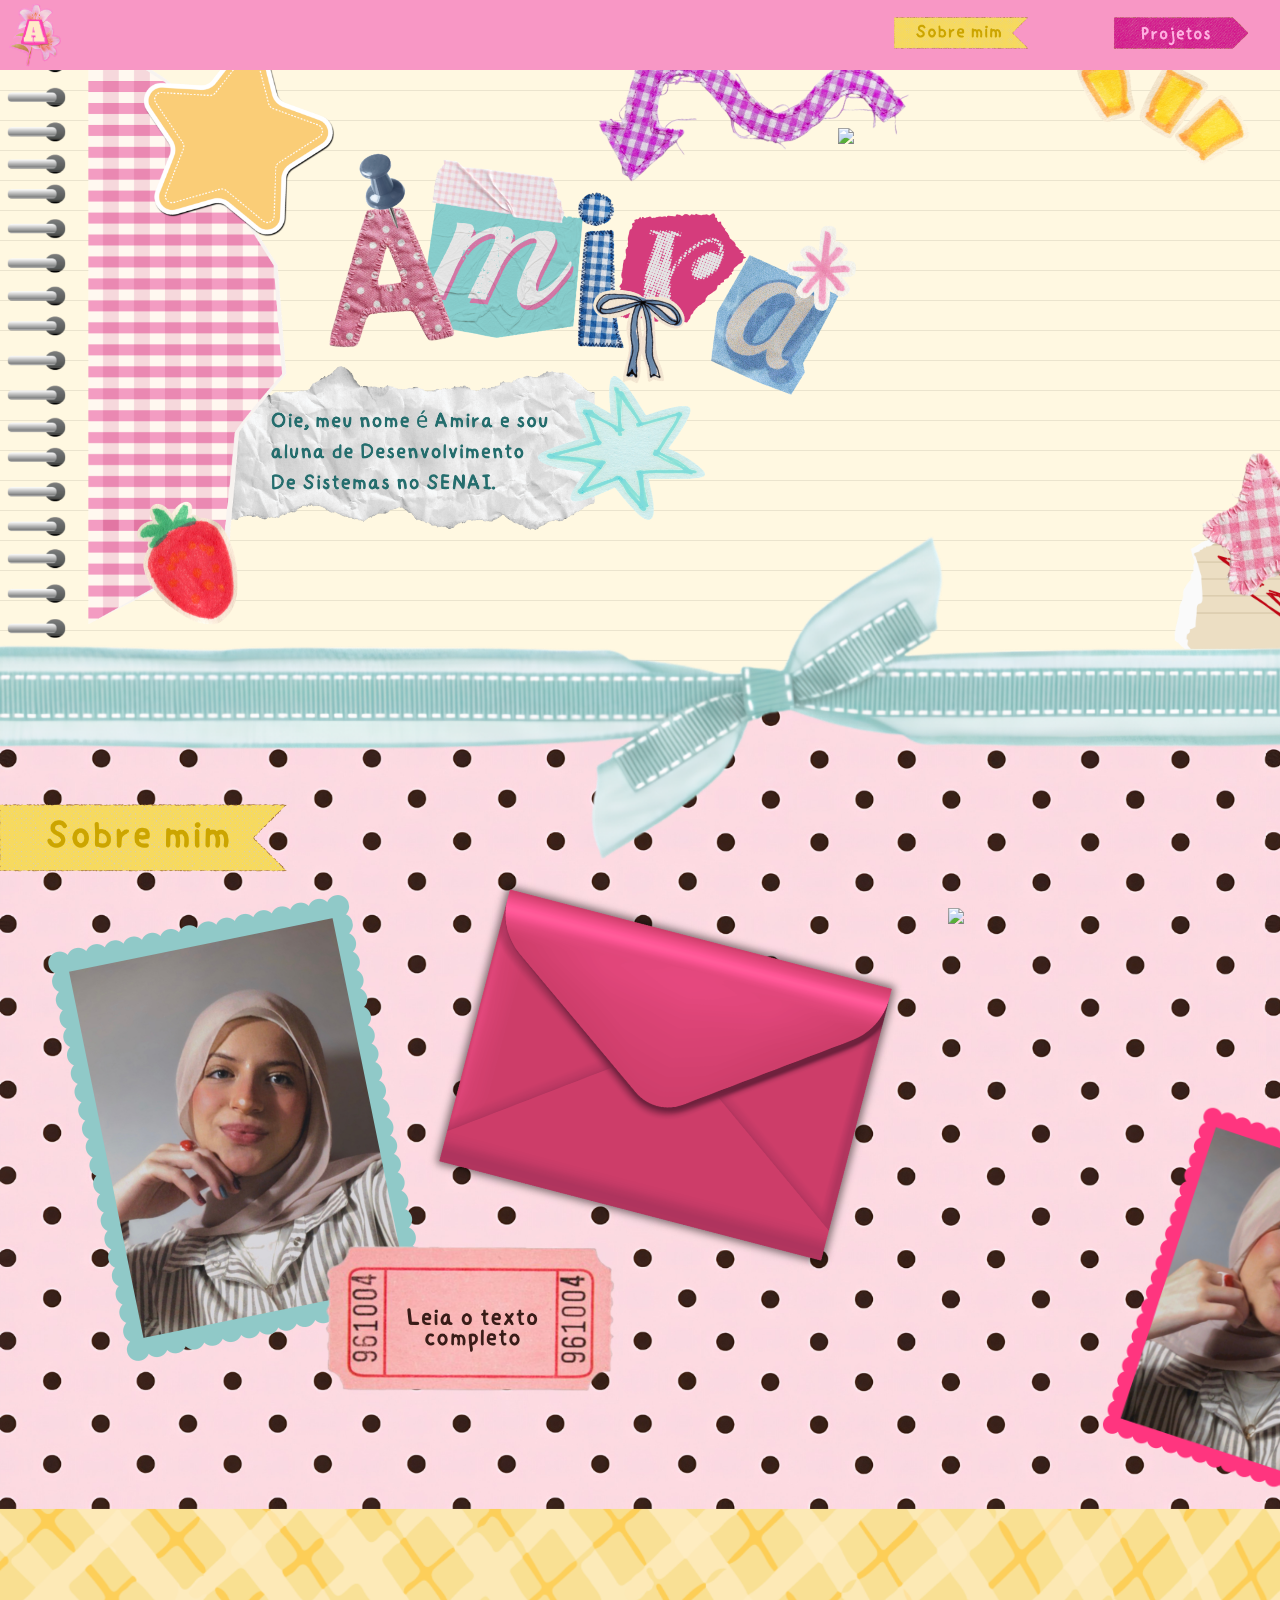
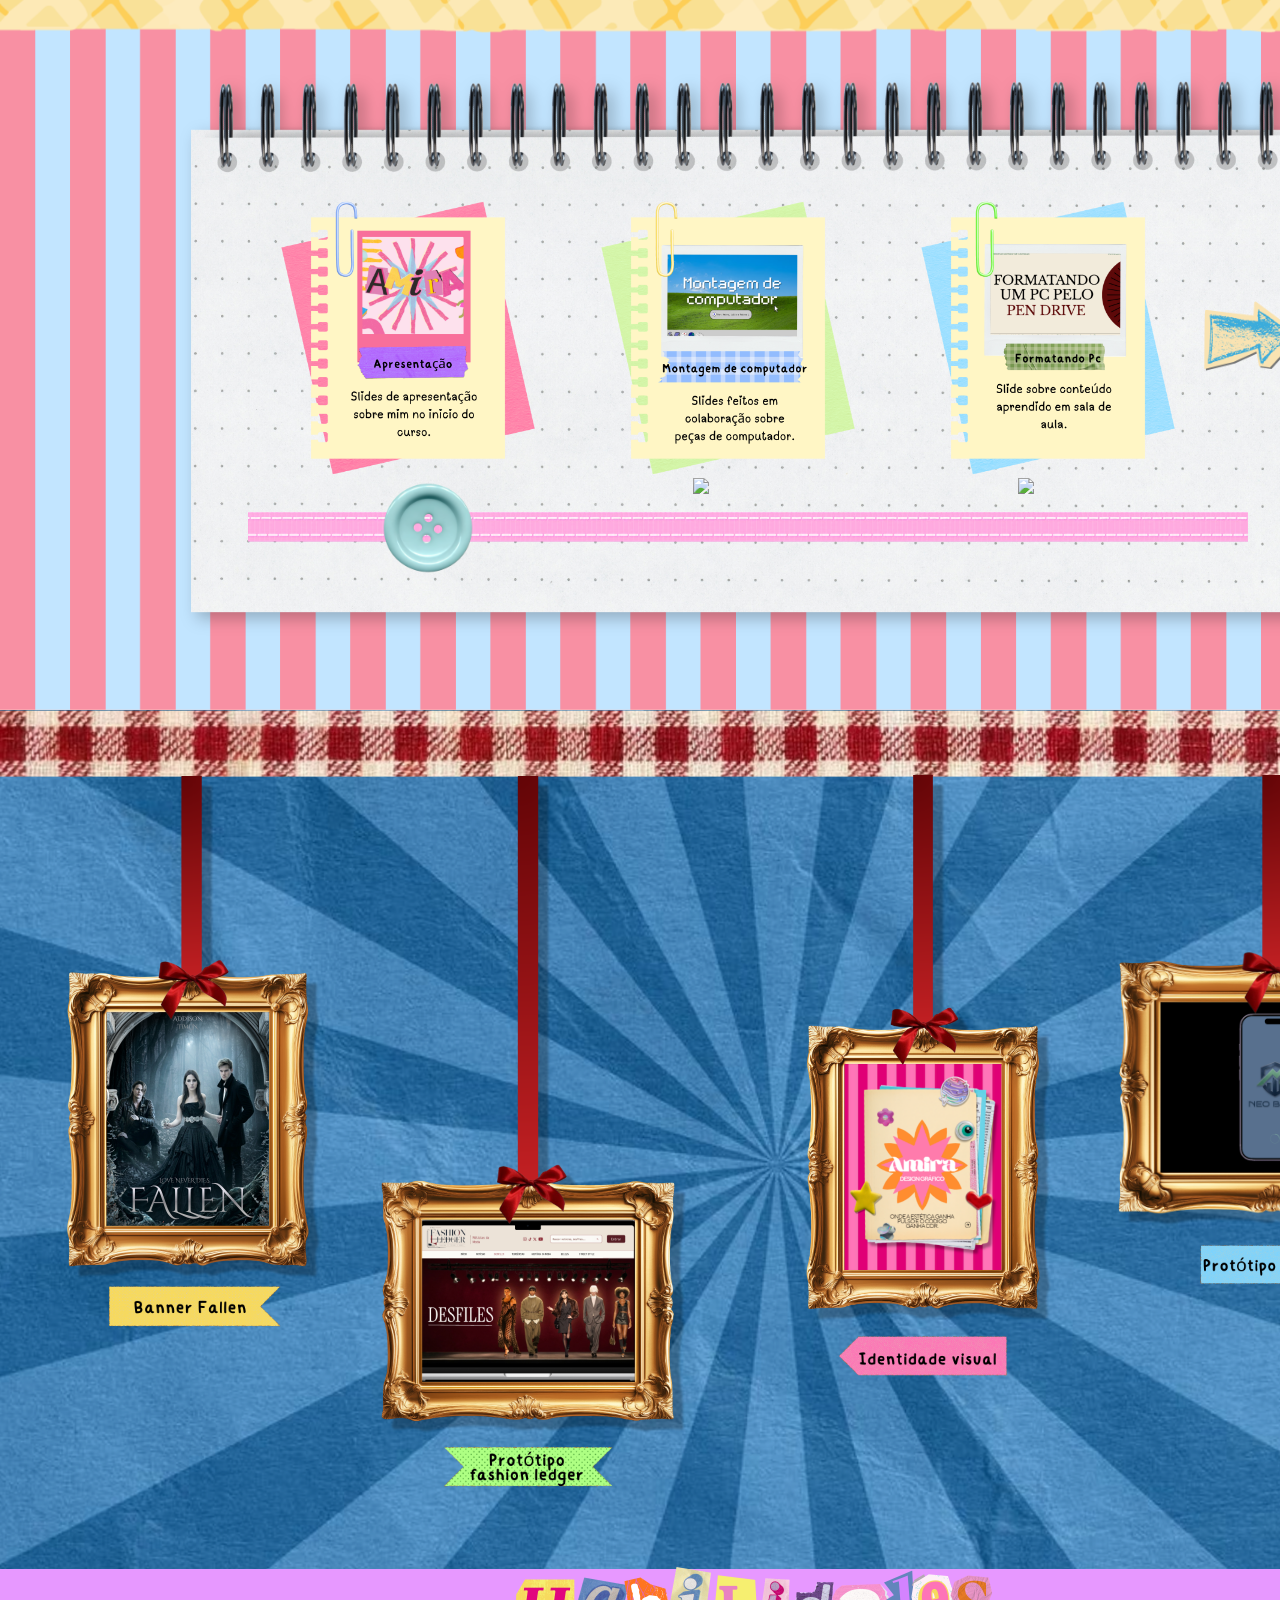
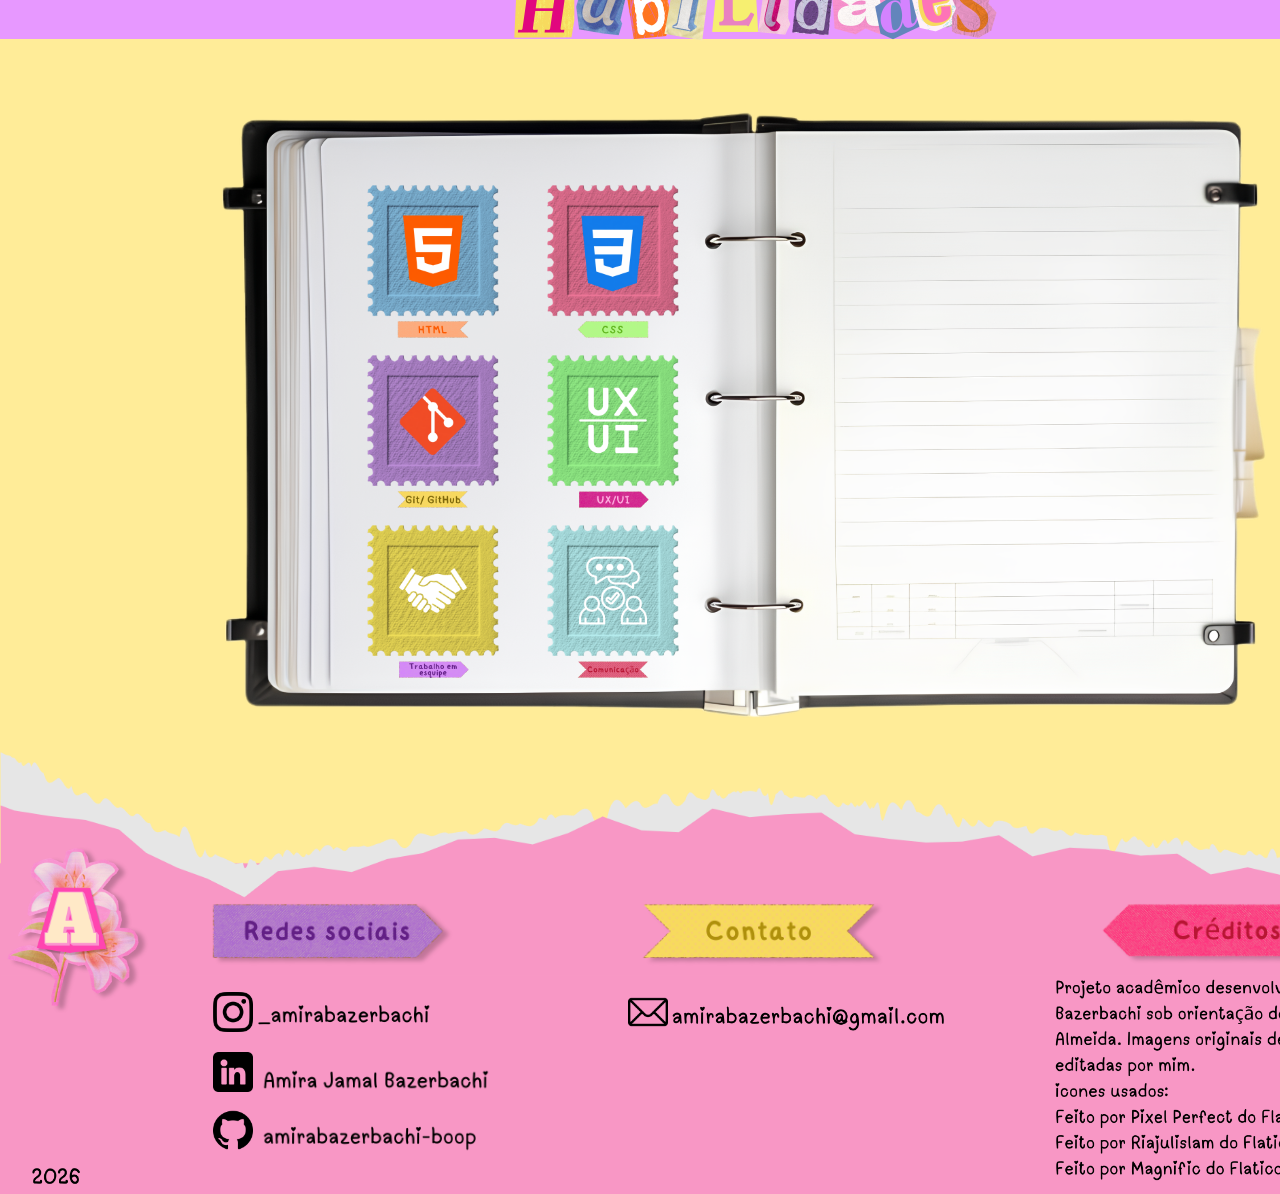
==== index.html @ f38d9916 "pagina sobre mim: oficialmente finalizada" ====
<!DOCTYPE html>
<html lang="pt-br">
<head>
    <meta charset="UTF-8">
    <meta name="viewport" content="width=device-width, initial-scale=1.0">
    <title>Portfolio Amira</title>
    <link rel="stylesheet" href="style.css">
</head>
<body>
    <header>
        <img src="images/logo.png" class="logo">
        <nav> 
            <a href="pages/sobre-mim.html"><img src="images/link-sobre.png" class="sobre-mim"></a>  
            <a href="pages/projetos.html"><img src="images/link-projetos.png" class="projetos"></a>    
            <a href="pages/contato.html"><img src="images/link-contato.png" class="contato"></a>
        </nav>
    </header>
    
    <main>
        <img src="images/imitação-caderno.png" class="caderno-home">
        <img src="images/titulo.png" class="titulo-home">
        <img src="images/saudação-home.png" class="saudação-home">
        <img src="images/foto-perfil.png" class="perfil-home">
        <img src="images/seta-home.png" class="seta-home">
        <img src="images/traço-decorativo.png" class="traços-home">
        <img src="images/postit-roxo-1.png" class="postit-1-home">
        <img src="images/deco-direita.png" class="deco-direita-home">
        <img src="images/fundo.png" class="fundo-home">
        <img src="images/fita-separadora.png" class="separador-home">
        
        <img src="images/caderno-2.png" class="caderno-2-home">
<div class="timeline-wrapper">
    <div class="timeline-container">
        
        <div class="timeline-page" id="pagina1">
            <span class="seta-placeholder"></span> 
            <div class="page-content">
                <img src="images/card-projeto.png" class="card-1-home">
                <img src="images/card-projeto-2.png" class="card-2-home">
                <img src="images/card-projeto-3.png" class="card-3-home">
            </div>
            <a href="#pagina2"><img src="images/seta-3.png" class="seta-1"></a>
        </div>

        <div class="timeline-page" id="pagina2">
            <a href="#pagina1"><img src="images/seta-2.png" class="seta-2"></a>
            <div class="page-content">
                <img src="images/card-4.png" class="card-4-home">
                <img src="images/card-5.png" class="card-5-home">
                <img src="images/card-6.png" class="card-6-home">
            </div>
            <a href="#pagina3"><img src="images/seta-3.png" class="seta-3"></a>
        </div>

        <div class="timeline-page" id="pagina3">
            <a href="#pagina2"><img src="images/seta-2.png" class="seta-4"></a>
            <div class="page-content">
                <img src="images/card-7.png" class="card-7-home">
                <img src="images/card-8.png" class="card-8-home">
                <img src="images/card-9.png" class="card-9-home">
            </div>
            <a href="#pagina4"><img src="images/seta-3.png" class="seta-5"></a>
        </div>

        <div class="timeline-page" id="pagina4">
            <a href="#pagina3"><img src="images/seta-2.png" class="seta-6"></a>
            <div class="page-content">
                <img src="images/card-10.png" class="card-10-home">
                <img src="images/card-11.png" class="card-11-home">
                <img src="images/card-12.png" class="card-12-home">
            </div>
            <a href="#pagina5"><img src="images/seta-3.png" class="seta-7"></a>
        </div>

        <div class="timeline-page" id="pagina5">
            <a href="#pagina4"><img src="images/seta-2.png" class="seta-8"></a>
            <div class="page-content">
                <img src="images/card-13.png" class="card-13-home">
                <img src="images/card-14.png" class="card-14-home">
                <img src="images/card-15.png" class="card-15-home">
            </div>
            <a href="#pagina6"><img src="images/seta-3.png" class="seta-9"></a>
        </div>

        <div class="timeline-page" id="pagina6">
            <a href="#pagina5"><img src="images/seta-2.png" class="seta-10"></a>
            <div class="page-content">
                <img src="images/card-16.png" class="card-16-home">
                <span class="card-placeholder"></span> 
                <span class="card-placeholder"></span> 
            </div>
            <span class="seta-placeholder"></span> 
        </div>

    </div>
</div>

        <img src="images/fundo-1.png" class="fundo-1-home">
        <img src="images/fita-cetim.png" class="fita-cetim-home">
        <img src="images/posit-2.png" class="postit-2-home">
        <img src="images/foto-2.png" class="foto-2-home">
        
        <div class="container-carta">
        <img src="images/carta-fechada.png" class="carta carta-fechada">
        <img src="images/carta-aberta.png" class="carta carta-aberta">
        </div>

        <a href="pages/sobre-mim.html" class="link-ticket">
            <img src="images/ticket.png" class="ticket-home">
        </a>

        <img src="images/sobre-mim-2.png" class="sobre-mim-2-home">
        <img src="images/fita-3.png" class="fita-3-home">
        <img src="images/botao-1.png" class="botao-1-home">
        <img src="images/botao-2.png" class="botao-2-home">
        <img src="images/botao-3.png" class="botao-3-home">
        <img src="images/fundo-3.png" class="fundo-3-home">
        <img src="images/moldura-1.png" class="moldura-1-home">
        <img src="images/moldura-2.png" class="moldura-2-home">
        <img src="images/moldura-3.png" class="moldura-3-home">
        <img src="images/moldura-4.png" class="moldura-4-home">
        <img src="images/titulo-1.png" class="titulo-1-home">
        <img src="images/titulo-2.png" class="titulo-2-home">
        <img src="images/titulo-3.png" class="titulo-3-home">
        <img src="images/titulo-4.png" class="titulo-4-home">
        <img src="images/fita-separadora-3.png" class="separador-3-home">
        <div class="retangulo"></div>
        <img src="images/caderno-habilidades.png" class="caderno-habilidades-home">
        <img src="images/habilidade-html.png" class="habilidade-html-home">
        <img src="images/habilidade-css.png" class="habilidade-css-home">
        <img src="images/habilidades-titulo.png" class="titulo-h-home">
        <div class="retangulo-2"></div>
        <img src="images/habilidade-git.png" class="habilidade-git-home">
        <img src="images/habilidade-UX.png" class="habilidade-ux-home">
        <img src="images/habilidade-equipe.png" class="habilidade-equipe-home">
        <img src="images/habilidade-comunicaçao.png" class="habilidade-comunicaçao-home">
    

    </main>
<footer class="rodape-rosa">
    <img src="images/footer.png" class="rodape">
    <img src="images/logo-footer.png" class="logo-rodape">
    <img src="images/titulo-footer.png" class="titulo-redes">
    <img src="images/titulo-footer-2.png" class="titulo-contato-rodape">
    <img src="images/titulo-footer-3.png" class="titulo-creditos">
    <img src="assets/instagram.png" class="insta-copia">
    <img src="assets/linkedin.png" class="linkedin-copia">
    <img src="assets/github.png" class="git-copia">
    <img src="assets/mail.png" class="mail-copia">
    <img src="images/instagram-1.png" class="instagram-1">
    <img src="images/creditos.png" class="creditos">
    <img src="images/linkedin-1 (2).png" class="git-1">
    <img src="images/linkedin-1.png" class="linkedin-1">
    <img src="images/email-1.png" class="email-1">
    <img src="images/2026.png" class="ano-rodape">
    <img src="images/elementos portfolio.png" class="foto-4">
</footer>
</body>
</html>
---- style.css ----
/*area de ediçao do home*/
body {
    overflow-x: hidden;
    background-color: #fff8e1;
    background-image: linear-gradient(#ebe4ce 1px, transparent 1px);
    background-size: 100% 30px;
    background-repeat: repeat;
    position: relative;
    cursor: url('images/cursor1.png') 0 0, auto;
}
a, button, [role="button"], .link-ticket {
    cursor: url('/images/cursor2.png') 0 0, pointer;
}
header{
    background-color: #f897c5;
    padding: -10px;
    margin: -8px;
    display: flex;
    justify-content: space-between;
    align-items: center;
    height: 70px;
    width: 1501px; 
    overflow: visible;
    position: fixed;
    z-index: 9999;
}
nav{
    display: flex;
    justify-content: flex-end;
    align-items: center;
    gap:80px;
    padding-right: 30px;
}
.logo {
    height: 70px;
    width: auto;
    display: block;
    position: relative;
    z-index: 10;
    top: 0px;
}
nav a img {
    height: 140px;
    width: auto;
}
nav a img:hover {
    transform: scale(1.1);
}
.sobre-mim:hover {
    transform: scale(1.1);
    filter: drop-shadow(4px 4px 0px rgba(224, 21, 140, 0.849));
}
.projetos:hover {
    transform: scale(1.1);
    filter: drop-shadow(4px 4px 0px rgba(255, 223, 81, 0.938));
}
.habilidades:hover {
    transform: scale(1.1);
    filter: drop-shadow(4px 4px 0px rgba(19, 185, 197, 0.918));
}
.contato:hover {
    transform: scale(1.1);
    filter: drop-shadow(4px 4px 0px rgba(148, 18, 199, 0.849));
}  
.link-home:hover {
    transform: scale(1.1);
    filter: drop-shadow(4px 4px 0px rgba(148, 18, 199, 0.849));
}
.caderno-home {
    position: absolute;
    pointer-events: none;
    width: 645px;
    height: auto;
    margin-left: -15px;
    
}
.titulo-home {
    position: absolute;
    pointer-events: none;
    width: 590px;
    margin-top: -30px;
    margin-left: 280px; 
    transform: rotate(6deg);
}
.saudação-home {
    position: absolute;
    pointer-events: none;
    width: 520px;
    margin-top: 180px;
    margin-left: 190px; 
    z-index: -1;
}
.perfil-home {
    position: absolute;
    width: 390px;
    margin-top: 120px;
    margin-left: 830px;
}
.perfil-home:hover {
    transform: scale(1.1);
    filter: drop-shadow(15px 4px 0px rgba(62, 155, 241, 0.986)); 
}
.seta-home {
    position: absolute;
    pointer-events: none;
    width: 340px;
    margin-left: 570px;
    margin-top: -60px;
    transform: rotate(-10deg);
}
.traços-home {
    position: absolute;
    pointer-events: none;
    width: 160px;
    margin-left: 1075px;
    margin-top: 15px;
    transform: rotate(-18deg);
}
.postit-1-home {
    position: absolute;
    pointer-events: none;
    width: 180px;
    margin-left: 1315px;
    margin-top: 8px;
}
.deco-direita-home {
    position: absolute;
    pointer-events: none;
    width: 400px;
    margin-left: 1093px;
    margin-top: 241px;
}
/*area de ediçao de sobre-mim*/
.fundo-1-home{
    position: absolute;
    pointer-events: none;
    width: 1501px;
    margin-top: 700px;
    margin-left:-8px;
}
.fita-cetim-home {
    position: absolute;
    pointer-events: none;
    width: 1501px;
    margin-top: -60px;
    margin-left:-8px;
}
.postit-2-home {
    position: absolute;
    pointer-events: none;
    width: 400px;
    margin-left: 940px;
    margin-top: 900px;
    z-index: 1;
}
.foto-2-home {
    position: absolute;
    pointer-events: none;
    width: 500px;
    margin-left: -20px;
    margin-top: 870px;
}
.container-carta {
    position: relative;
    width: 600px;
    height: 200px;
    cursor: pointer;
}
.carta {
    position: absolute;
    width: 600px;
    top: 780px;
    left:360px;
    transition: opacity 0.4s ease-in-out;
    z-index: 9998;
    transform: rotate(-10deg);
}
.carta-aberta {
    opacity: 0;
}
.carta-fechada {
    opacity: 1;
}
.container-carta:hover .carta-fechada {
    opacity: 0; 
}
.container-carta:hover .carta-aberta {
    opacity: 1; 
}
.link-ticket {
    position: absolute; 
    z-index: 999;
    width: 300px;
    margin-left: 310px;
    margin-top: 960px;
    display: inline-block;
}
.ticket-home {
    width: 300px;
    height: auto;
    transition: transform 0.3s ease;
}
.link-ticket:hover .ticket-home {
    transform: scale(1.08);
}
.sobre-mim-2-home {
    position: absolute;
    pointer-events: none;
    width: 300px;
    margin-left: -15px;
    margin-top: 480px;
}
/*area de ediçao de linha do tempo*/
.fundo-home {
    position: absolute;
    pointer-events: none;
    width: 1502px;
    margin-top: 1501px;
    margin-left:-8px;
}
.separador-home {
    position: absolute;
    pointer-events: none;
    width: 1502px;
    transform: rotate(90deg);
    margin-top: 810px;
    margin-left:-8px;
}
.caderno-2-home {
    position: absolute;
    pointer-events: none;
    width: 1300px;
    margin-top: 1630px;
    margin-left:90px;
    filter: drop-shadow(6px 6px 8px rgba(0, 0, 0, 0.25));
}
.fita-3-home {
    position: absolute;
    pointer-events: none;
    width: 1000px;
    margin-left: 240px;
    margin-top: 1395px;
}
.timeline-wrapper {
    position: absolute;
    width: 1400px;       
    height: 300px;      
    margin-top: 1780px; /*onde os cards ficam na vertical*/
    margin-left: 50px; /*mesmo ajuste mas na horizontal*/
    z-index: 100;
    overflow: hidden;
}
.timeline-container {
    width: 100%;
    height: 100%;
    display: flex;
    overflow-x: auto;
    overflow-y: hidden;
    scroll-behavior: smooth;
    scroll-snap-type: x mandatory;
}
.timeline-container::-webkit-scrollbar {
    display: none;
}
.timeline-page {
    flex: 0 0 100%;
    height: 100%;
    display: flex;
    align-items: center;
    justify-content: space-between; 
    scroll-snap-align: start;
    box-sizing: border-box;
    padding: 0 200px;
    
}
.page-content {
    display: flex;
    justify-content: center;
    align-items: center;
    gap: 20px;
    flex-grow: 1;
    height: 100%;
}
.timeline-page img {
    position: static; 
    margin: 0;        
}
.seta-1 {
    width: 110px;  
    height: auto;
    cursor: pointer;
    position: relative;
    z-index: 999;
}
.seta-2 {
    width: 110px;  
    height: auto;
    cursor: pointer;
    position: relative;
    z-index: 999;
}
.seta-3 {
    width: 110px;  
    height: auto;
    cursor: pointer;
    position: relative;
    z-index: 999;
}
.seta-4 {
    width: 110px;  
    height: auto;
    cursor: pointer;
    position: relative;
    z-index: 999;
}
.seta-5 {
    width: 110px;  
    height: auto;
    cursor: pointer;
    position: relative;
    z-index: 999;
}
.seta-6 {
    width: 110px;  
    height: auto;
    cursor: pointer;
    position: relative;
    z-index: 999;
}
.seta-7 {
    width: 110px;  
    height: auto;
    cursor: pointer;
    position: relative;
    z-index: 999;
}
.seta-8 {
    width: 110px;  
    height: auto;
    cursor: pointer;
    position: relative;
    z-index: 999;
}
.seta-9 {
    width: 110px;  
    height: auto;
    cursor: pointer;
    position: relative;
    z-index: 999;
}
.seta-10 {
    width: 110px;  
    height: auto;
    cursor: pointer;
    position: relative;
    z-index: 999;
}
.card-1-home {
    width: 300px;
    height: auto;
}
.card-1-home:hover {
    transform: scale(1.1);
    filter: drop-shadow(15px 4px 0px rgba(186, 235, 147, 0.986)); 
}
.card-2-home {
    width: 300px; /* Tamanho do Card 1 */
    height: auto;
}
.card-2-home:hover {
    transform: scale(1.1);
    filter: drop-shadow(15px 4px 0px rgba(146, 237, 243, 0.986)); 
}
.card-3-home {
    width: 300px; /* Tamanho do Card 1 */
    height: auto;
}
.card-3-home:hover {
    transform: scale(1.1);
    filter: drop-shadow(15px 4px 0px rgba(221, 60, 127, 0.986)); 
}
.card-4-home {
    width: 300px; /* Tamanho do Card 1 */
    height: auto;
}
.card-4-home:hover {
    transform: scale(1.1);
    filter: drop-shadow(15px 4px 0px rgba(255, 222, 112, 0.986)); 
}
.card-5-home {
    width: 300px; /* Tamanho do Card 1 */
    height: auto;
}
.card-5-home:hover {
    transform: scale(1.1);
    filter: drop-shadow(15px 4px 0px rgba(145, 39, 194, 0.986)); 
}
.card-6-home {
    width: 300px; /* Tamanho do Card 1 */
    height: auto;
}
.card-6-home:hover {
    transform: scale(1.1);
    filter: drop-shadow(15px 4px 0px rgba(243, 139, 70, 0.986)); 
}
.card-7-home {
    width: 300px; /* Tamanho do Card 1 */
    height: auto;
}
.card-7-home:hover {
    transform: scale(1.1);
    filter: drop-shadow(15px 4px 0px rgba(221, 60, 127, 0.986)); 
}
.card-8-home {
    width: 300px; /* Tamanho do Card 1 */
    height: auto;
}
.card-8-home:hover {
    transform: scale(1.1);
    filter: drop-shadow(15px 4px 0px rgba(39, 219, 84, 0.986)); 
}
.card-9-home {
    width: 300px; /* Tamanho do Card 1 */
    height: auto;
}
.card-9-home:hover {
    transform: scale(1.1);
    filter: drop-shadow(15px 4px 0px rgba(50, 14, 151, 0.986)); 
}
.card-10-home {
    width: 300px; /* Tamanho do Card 1 */
    height: auto;
}
.card-10-home:hover {
    transform: scale(1.1);
    filter: drop-shadow(15px 4px 0px rgba(207, 39, 67, 0.986)); 
}
.card-11-home {
    width: 300px; /* Tamanho do Card 1 */
    height: auto;
}
.card-11-home:hover {
    transform: scale(1.1);
    filter: drop-shadow(15px 4px 0px rgba(222, 103, 238, 0.986)); 
}
.card-12-home {
    width: 300px; /* Tamanho do Card 1 */
    height: auto;
}
.card-12-home:hover {
    transform: scale(1.1);
    filter: drop-shadow(15px 4px 0px rgba(104, 202, 181, 0.986)); 
}
.card-13-home {
    width: 300px; /* Tamanho do Card 1 */
    height: auto;
}
.card-13-home:hover {
    transform: scale(1.1);
    filter: drop-shadow(15px 4px 0px rgba(141, 156, 52, 0.986)); 
}
.card-14-home {
    width: 300px; 
    height: auto;
}
.card-14-home:hover {
    transform: scale(1.1);
    filter: drop-shadow(15px 4px 0px rgba(248, 106, 213, 0.986)); 
}
.card-15-home {
    width: 300px;
    height: auto;
}
.card-15-home:hover {
    transform: scale(1.1);
    filter: drop-shadow(15px 4px 0px rgba(190, 156, 44, 0.986)); 
}
.card-16-home {
    width: 300px; /* Tamanho do Card 1 */
    height: auto;
}
.card-16-home:hover {
    transform: scale(1.1);
    filter: drop-shadow(15px 4px 0px rgba(255, 226, 147, 0.986)); 
}
.botao-1-home {
    position: absolute;
    pointer-events: none;
    width: 100px;
    margin-left: 370px;
    margin-top: 1870px;
}
.botao-2-home {
    position: absolute;
    pointer-events: none;
    width: 100px;
    margin-left: 685px;
    margin-top: 1870px;
}
.botao-3-home {
    position: absolute;
    pointer-events: none;
    width: 100px;
    margin-left: 1010px;
    margin-top: 1870px;
}
/*area de ediçao de galeria*/
.fundo-3-home {
    position: absolute;
    pointer-events: none;
    width: 1501px;
    margin-top: 2102px;
    margin-left:-8px;
}
.moldura-1-home {
    position: absolute;
    width: 500px;
    margin-left: -70px;
    margin-top: 2168px;
    filter: drop-shadow(10px 10px 1px rgba(0, 0, 0, 0.25));
    transform-origin: top center; 
    transition: transform 0.6s cubic-bezier(0.25, 0.8, 0.25, 1.2);
    z-index: 100;
}
.moldura-1-home:hover {
    transform: rotate(3deg) scale(1.02); 
    filter: drop-shadow(0 10px 15px rgba(0, 0, 0, 0.3));
    z-index: 999;
}
.moldura-2-home {
    position: absolute;
    width: 660px;
    margin-left: 190px;
    margin-top: 2168px;
    filter: drop-shadow(10px 10px 1px rgba(0, 0, 0, 0.25));
    transform-origin: top center; 
    transition: transform 0.6s cubic-bezier(0.25, 0.8, 0.25, 1.2);
    z-index: 100;
}
.moldura-2-home:hover {
    transform: rotate(3deg) scale(1.02); 
    filter: drop-shadow(0 10px 15px rgba(0, 0, 0, 0.3));
    z-index: 999;
}
.moldura-3-home {
    position: absolute;
    width: 550px;
    margin-left: 640px;
    margin-top: 2167px;
    filter: drop-shadow(10px 10px 1px rgba(0, 0, 0, 0.25));
    transform-origin: top center; 
    transition: transform 0.6s cubic-bezier(0.25, 0.8, 0.25, 1.2);
    z-index: 100;
}
.moldura-3-home:hover {
    transform: rotate(3deg) scale(1.02); 
    filter: drop-shadow(0 10px 15px rgba(0, 0, 0, 0.3));
    z-index: 999;
}
.moldura-4-home {
    position: absolute;
    width: 450px;
    margin-left: 1040px;
    margin-top: 2167px;
    filter: drop-shadow(10px 10px 1px rgba(0, 0, 0, 0.25));
    transform-origin: top center; 
    transition: transform 0.6s cubic-bezier(0.25, 0.8, 0.25, 1.2);
    z-index: 100;
}
.moldura-4-home:hover {
    transform: rotate(3deg) scale(1.02); 
    filter: drop-shadow(0 10px 15px rgba(0, 0, 0, 0.3));
    z-index: 999;
}
.titulo-1-home {
    position: absolute;
    pointer-events: none;
    width: 180px;
    margin-left: 96px;
    margin-top: 2610px;
}
.titulo-2-home {
    position: absolute;
    pointer-events: none;
    width: 180px;
    margin-left: 428px;
    margin-top: 2770px;
}
.titulo-3-home {
    position: absolute;
    pointer-events: none;
    width: 180px;
    margin-left: 825px;
    margin-top: 2660px;
}
.titulo-4-home {
    position: absolute;
    pointer-events: none;
    width: 180px;
    margin-left: 1180px;
    margin-top: 2569px;
}
.separador-3-home {
    position: absolute;
    pointer-events: none;
    width: 1501px;
    margin-left: -8px;
    margin-top: 1387px;
    transform: rotate(90deg);
}
/*area de ediçao de habilidades*/
.retangulo {
  width: 1501px;           
  height: 900px;           
  background-color: #ffec98; 
  margin-left: -8px;
  margin-top: 2964px;
}
.caderno-habilidades-home {
  width: 1090px;  
  position: absolute;                
  margin-left: 190px;
  margin-top: -1000px;
  transform: rotate(90deg);
}
.habilidade-html-home {
    position: absolute;
    pointer-events: none;
    width: 170px;
    margin-left: 340px;
    margin-top: -700px ;
}
.habilidade-css-home {
    position: absolute;
    pointer-events: none;
    width: 170px;
    margin-left: 520px;
    margin-top: -700px;
}
.titulo-h-home {
    position: absolute;
    pointer-events: none;
    width: 500px;
    margin-left: 500px;
    margin-top: -910px ;
    z-index: 90;
}
.retangulo-2 {
    position: absolute;
    width: 1501px;           
    height: 70px;           
    background-color: #e798ff; 
    margin-left: -8px;
    margin-top: -903px;
}
.habilidade-git-home {
    position: absolute;
    pointer-events: none;
    width: 170px;
    margin-left: 340px;
    margin-top: -530px;
}
.habilidade-ux-home {
    position: absolute;
    pointer-events: none;
    width: 170px;
    margin-left: 520px;
    margin-top: -530px;
}
.habilidade-equipe-home {
    position: absolute;
    pointer-events: none;
    width: 170px;
    margin-left: 340px;
    margin-top: -360px;
}
.habilidade-comunicaçao-home {
    position: absolute;
    pointer-events: none;
    width: 170px;
    margin-left: 520px;
    margin-top: -360px;
}
/*area de ediçao de footer*/
.rodape {
    width: 1502px;
    position: absolute;
    margin-top: -1180px;
    margin-left: -9px;
}
.logo-rodape {
    position: absolute;
    pointer-events: none;
    width: 170px;
    margin-left: -20px;
    margin-top: -30px;
    filter: drop-shadow(6px 3px 2px rgba(0, 0, 0, 0.219));
}
.titulo-redes {
    position: absolute;
    pointer-events: none;
    width: 240px;
    margin-left: 200px;
    margin-top: -80px;
    filter: drop-shadow(6px 3px 2px rgba(0, 0, 0, 0.219));
}
.titulo-contato-rodape {
    position: absolute;
    pointer-events: none;
    width: 240px;
    margin-left: 630px;
    margin-top: -80px;
    filter: drop-shadow(6px 3px 2px rgba(0, 0, 0, 0.219));
}
.titulo-creditos {
    position: absolute;
    pointer-events: none;
    width: 240px;
    margin-left: 1090px;
    margin-top: -80px;
    filter: drop-shadow(6px 3px 2px rgba(0, 0, 0, 0.219));
}
.insta-copia {
    position: absolute;
    pointer-events: none;
    width: 40px;
    margin-left: 205px;
    margin-top: 120px;
}
.linkedin-copia {
    position: absolute;
    pointer-events: none;
    width: 40px;
    margin-left: 205px;
    margin-top: 180px;
}
.git-copia {
    position: absolute;
    pointer-events: none;
    width: 40px;
    margin-left: 205px;
    margin-top: 238px;
}
.mail-copia {
    position: absolute;
    pointer-events: none;
    width: 40px;
    margin-left: 620px;
    margin-top: 120px;
}
.creditos {
    position: absolute;
    pointer-events: none;
    width: 570px;
    margin-left: 990px;
    margin-top: -260px;
}
.instagram-1 {
    position: absolute;
    pointer-events: none;
    width: 190px;
    margin-left: 245px;
    margin-top: 45px;
}
.git-1 {
    position: absolute;
    pointer-events: none;
    width: 230px;
    margin-left: 250px;
    margin-top: 50px;
}
.linkedin-1 {
    position: absolute;
    pointer-events: none;
    width: 230px;
    margin-left: 252px;
    margin-top: -11px;
}
.email-1 {
    position: absolute;
    pointer-events: none;
    width: 280px;
    margin-left: 660px;
    margin-top: -120px;
}
.ano-rodape {
    position: absolute;
    pointer-events: none;
    width: 280px;
    margin-left: 20px;
    margin-top: 40px;
}
.foto-4 {
    position: absolute;
    pointer-events: none;
    width: 470px;
    margin-left: 1030px;
    margin-top: -3000px;
}
/*pagina sobre mim*/
.fundo-sobre-mim {
    position: absolute;
    pointer-events: none;
    width: 1503px;
    margin-top: 8px;
    margin-left: -8px;
    z-index: -9999;
}
.fundo-sobre-mim-2 {
    position: absolute;
    pointer-events: none;
    width: 1503px;
    margin-top: 50px;
    margin-left: -8px;
    z-index: -9999;
}
.retangulo-3 {
    width: 1000px;           
    height: 1015px;           
    background-color: #fffcf0; 
    margin-left: 240px ;
    margin-top: 190px;
    position: absolute;
    background-image: linear-gradient(#ebe4ce 1px, transparent 1px);
    background-size: 100% 35px;
    background-repeat: repeat;

}
.texto-sobre-mim {    
    padding-top: 550px;       
    padding-bottom: 30px;
    padding-left: 270px;      
    padding-right: 268px; 
    position: absolute;
    box-sizing: border-box;   
}   
.texto-sobre-mim p {
    font-family: 'Gaegu', cursive; 
    font-size: 16px;  
    font-weight: 550;        
    color: #333333; 
    position: relative;       
    line-height: 35px;       
    margin: 0 0 30px 0;
}
.moldura-sobre-mim {
    position: absolute;
    pointer-events: none;
    width: 470px;
    margin-left: 150px;
    margin-top: 150px;
}
.argolas {
    position: absolute;
    pointer-events: none;
    width: 1110px;
    margin-left: 185px;
    margin-top: -397px;
}
.ficha {    
    padding-top: 285px;       
    padding-bottom: 36px;
    padding-left: 510px;      
    padding-right: 268px; 
    position: absolute;
    box-sizing: border-box;   
}   
.ficha p {
    font-family: 'Gaegu', cursive; 
    font-size: 16px;  
    font-weight: 550;        
    color: #333333; 
    position: relative;       
    line-height: 6px;       
    margin: 0 0 30px 0;
}
.gem-1 {
    position: absolute;
    transition: all 0.4s ease-out; 
    cursor: pointer;
    width: 200px;
    margin-top: 100px;
    margin-left: 20px;
    filter: drop-shadow(6px 3px 2px rgba(0, 0, 0, 0.219));
    z-index: 999;
}
.gem-1:hover {
    transform: scale(1.1) rotate(5deg); 
    filter: drop-shadow(0 0 10px rgba(255, 255, 255, 0.8)) brightness(1.2) saturate(1.1);
}
.gem-2 {
    position: absolute;
    width: 160px;
    margin-top: 300px;
    margin-left: -10px;
    filter: drop-shadow(6px 3px 2px rgba(0, 0, 0, 0.219));
    transform: rotate(-5deg);
    transition: all 0.4s ease-out;
    cursor: pointer;
    z-index: 999;
}
.gem-2:hover {
    transform: scale(1.1) rotate(5deg); 
    filter: drop-shadow(0 0 10px rgba(255, 255, 255, 0.8)) brightness(1.2) saturate(1.1);
}
.gem-3 {
    position: absolute;
    width: 160px;
    margin-top: 450px;
    margin-left: 130px;
    filter: drop-shadow(6px 3px 2px rgba(0, 0, 0, 0.219));
    z-index: -9;
    transition: all 0.4s ease-out;
    cursor: pointer;
    z-index: 999;
}
.gem-3:hover {
    transform: scale(1.1) rotate(5deg); 
    filter: drop-shadow(0 0 10px rgba(255, 255, 255, 0.8)) brightness(1.2) saturate(1.1);
}
.gem-4 {
    position: absolute;
    width: 160px;
    margin-top: 600px;
    margin-left: 10px;
    filter: drop-shadow(6px 3px 2px rgba(0, 0, 0, 0.219));
    transition: all 0.4s ease-out; 
    cursor: pointer;
    z-index: 999;
}
.gem-4:hover {
    transform: scale(1.1) rotate(5deg); 
    filter: drop-shadow(0 0 10px rgba(255, 255, 255, 0.8)) brightness(1.2) saturate(1.1);
}
.gem-5 {
    position: absolute;
    width: 130px;
    margin-top: 240px;
    margin-left: 900px;
    filter: drop-shadow(6px 3px 2px rgba(0, 0, 0, 0.219));
    transform: rotate(-10deg);
    transition: all 0.4s ease-out; 
    cursor: pointer;
    z-index: 999;
}
.gem-5:hover {
    transform: scale(1.1) rotate(5deg); 
    filter: drop-shadow(0 0 10px rgba(255, 255, 255, 0.8)) brightness(1.2) saturate(1.1);
}
.gem-6 {
    position: absolute;
    width: 160px;
    margin-top: 270px;
    margin-left: 1145px;
    filter: drop-shadow(6px 3px 2px rgba(0, 0, 0, 0.219));
    transform: rotate(10deg);
    transition: all 0.4s ease-out; 
    cursor: pointer;
    z-index: 999;
}
.gem-6:hover {
    transform: scale(1.1) rotate(5deg); 
    filter: drop-shadow(0 0 10px rgba(255, 255, 255, 0.8)) brightness(1.2) saturate(1.1);
}
.gem-7 {
    position: absolute;
    width: 190px;
    margin-top: 70px;
    margin-left: 1275px;
    filter: drop-shadow(6px 3px 2px rgba(0, 0, 0, 0.219));
    transition: all 0.4s ease-out; 
    cursor: pointer;
    z-index: 999;
}
.gem-7:hover {
    transform: scale(1.1) rotate(5deg); 
    filter: drop-shadow(0 0 10px rgba(255, 255, 255, 0.8)) brightness(1.2) saturate(1.1);
}
.gem-8 {
    position: absolute;
    width: 140px;
    margin-top: 290px;
    margin-left: 1380px;
    filter: drop-shadow(6px 3px 2px rgba(0, 0, 0, 0.219));
    transition: all 0.4s ease-out; 
    cursor: pointer;
    z-index: 999;
}
.gem-8:hover {
    transform: scale(1.1) rotate(5deg); 
    filter: drop-shadow(0 0 10px rgba(255, 255, 255, 0.8)) brightness(1.2) saturate(1.1);
}
.gem-9 {
    position: absolute;
    width: 240px;
    margin-top: 490px;
    margin-left: 1275px;
    filter: drop-shadow(6px 3px 2px rgba(0, 0, 0, 0.219));
    transition: all 0.4s ease-out; 
    cursor: pointer;
    z-index: 999;
}
.gem-9:hover {
    transform: scale(1.1) rotate(5deg); 
    filter: drop-shadow(0 0 10px rgba(255, 255, 255, 0.8)) brightness(1.2) saturate(1.1);
}
.gem-10 {
    position: absolute;
    width: 240px;
    margin-top: 1100px;
    margin-left: 120px;
    filter: drop-shadow(6px 3px 2px rgba(0, 0, 0, 0.219));
    transform: rotate(30deg);
    transition: all 0.4s ease-out; 
    cursor: pointer;
    z-index: 999;
}
.gem-10:hover {
    transform: scale(1.1) rotate(5deg); 
    filter: drop-shadow(0 0 10px rgba(255, 255, 255, 0.8)) brightness(1.2) saturate(1.1);
}
.gem-11 {
    position: absolute;
    width: 240px;
    margin-top: 800px;
    margin-left: -100px;
    filter: drop-shadow(6px 3px 2px rgba(0, 0, 0, 0.219));
    transition: all 0.4s ease-out; 
    cursor: pointer;
    z-index: 999;
}
.gem-11:hover {
    transform: scale(1.1) rotate(5deg); 
    filter: drop-shadow(0 0 10px rgba(255, 255, 255, 0.8)) brightness(1.2) saturate(1.1);
}
.gem-12 {
    position: absolute;
    width: 160px;
    margin-top: 800px;
    margin-left: 1170px;
    filter: drop-shadow(6px 3px 2px rgba(0, 0, 0, 0.219));
    transition: all 0.4s ease-out;
    cursor: pointer;
    z-index: 999;
}
.gem-12:hover {
    transform: scale(1.1) rotate(5deg); 
    filter: drop-shadow(0 0 10px rgba(255, 255, 255, 0.8)) brightness(1.2) saturate(1.1);
}
.gem-13 {
    position: absolute;
    width: 240px;
    margin-top: 1050px;
    margin-left: 1265px;
    filter: drop-shadow(6px 3px 2px rgba(0, 0, 0, 0.219));
    transform: rotate(-30deg);
    transition: all 0.4s ease-out; 
    cursor: pointer;
    z-index: 999;
}
.gem-13:hover {
    transform: scale(1.1) rotate(5deg); 
    filter: drop-shadow(0 0 10px rgba(255, 255, 255, 0.8)) brightness(1.2) saturate(1.1);
}
.rodape-sobre-1-s {
    width: 1505px;
    position: absolute;
    margin-top: 200px;
    margin-left: -10px;
}
.logo-sobre-s {
    position: absolute;
    pointer-events: none;
    width: 170px;
    margin-left: -20px;
    margin-top: 1350px;
    filter: drop-shadow(6px 3px 2px rgba(0, 0, 0, 0.219));
}
.titulo-redes-sobre-s {
    position: absolute;
    pointer-events: none;
    width: 240px;
    margin-left: 1080px;
    margin-top: 1310px;
    filter: drop-shadow(6px 3px 2px rgba(0, 0, 0, 0.219));
}
.titulo-contato-sobre-s {
    position: absolute;
    pointer-events: none;
    width: 240px;
    margin-left: 630px;
    margin-top: 1310px;
    filter: drop-shadow(6px 3px 2px rgba(0, 0, 0, 0.219));
}
.titulo-creditos-sobre-s {
    position: absolute;
    pointer-events: none;
    width: 240px;
    margin-left: 210px;
    margin-top: 1310px;
    filter: drop-shadow(6px 3px 2px rgba(0, 0, 0, 0.219));
}
.insta-icone-s {
    position: absolute;
    pointer-events: none;
    width: 40px;
    margin-left: 205px;
    margin-top: 1495px;
}
.linkedin-icone-s {
    position: absolute;
    pointer-events: none;
    width: 40px;
    margin-left: 205px;
    margin-top: 1635px;
}
.git-icone-s {
    position: absolute;
    pointer-events: none;
    width: 40px;
    margin-left: 205px;
    margin-top: 1565px;
}
.mail-icone-s {
    position: absolute;
    pointer-events: none;
    width: 45px;
    margin-left: 620px;
    margin-top: 1490px;
}
.creditos-sobre-s {
    position: absolute;
    pointer-events: none;
    width: 570px;
    margin-left: 990px;
    margin-top: 1120px;
}
.instagram-1-sobre-s {
    position: absolute;
    pointer-events: none;
    width: 190px;
    margin-left: 245px;
    margin-top: 1344px;
}
.git-1-sobre-s {
    position: absolute;
    pointer-events: none;
    width: 230px;
    margin-left: 250px;
    margin-top: 1380px;
}
.linkedin-1-sobre-s {
    position: absolute;
    pointer-events: none;
    width: 230px;
    margin-left: 252px;
    margin-top: 1445px;
}
.email-1-sobre-s {
    position: absolute;
    pointer-events: none;
    width: 280px;
    margin-left: 670px;
    margin-top: 1255px;
}
.ano-rodape-sobre-s {
    position: absolute;
    pointer-events: none;
    width: 280px;
    margin-left: 20px;
    margin-top: 1420px;
}
/*area de ediçao da galeria*/
main.secao-projetos {
    display: flex;
    flex-direction: column;   
    align-items: center;      
    gap: 10px;               
    width: 100%;
}
.galeria-wrapper {
    position: relative;     
    width: 1900px;       
    height: 500px;      
    margin-left: 20px; 
    margin-top: 160px;     
    z-index: 100;
    overflow: hidden;
}
.galeria-container {
    width: 100%;
    height: 100%;
    display: flex;
    overflow-x: auto;
    overflow-y: hidden;
    scroll-behavior: smooth;
    scroll-snap-type: x mandatory;
}
.galeria-container::-webkit-scrollbar {
    display: none;
}
.galeria-page {
    flex: 0 0 100%;
    height: 100%;
    display: flex;
    align-items: center;
    justify-content: space-between; 
    scroll-snap-align: start;
    box-sizing: border-box;
    padding: 0 200px;
}
.page-content-galeria {
    display: flex;
    justify-content: center;
    align-items: center;
    gap: 80px;
    flex-grow: 1;
    height: 100%;
}
.galeria-page img {
    position: static; 
    margin: 0;        
}
.projeto-1-projetos {
    width: 800px;
    height: auto;
}
.projeto-1-2-projetos {
    width: 800px;
    height: auto;
}
.projeto-1-3-projetos {
    width: 800px;
    height: auto;
}
.projeto-1-4-projetos {
    width: 800px;
    height: auto;
}
.projeto-1-5-projetos {
    width: 800px;
    height: auto;
}
.projeto-1-6-projetos {
    width: 800px;
    height: auto;
}
.projeto-1-7-projetos {
    width: 800px;
    height: auto;
}


.projeto-2-1-projetos {
    width: 450px;
    height: auto;
}
.projeto-2-1-projetos:hover {
    transform: scale(1.1);
    filter: drop-shadow(15px 4px 0px rgba(238, 89, 121, 0.986));
}
.projeto-2-2-projetos {
    width: 450px;
    height: auto;
}
.projeto-2-2-projetos:hover {
    transform: scale(1.1);
    filter: drop-shadow(15px 4px 0px rgba(255, 216, 45, 0.986));
}
.projeto-2-3-projetos {
    width: 450px;
    height: auto;
}
.projeto-2-3-projetos:hover {
    transform: scale(1.1);
    filter: drop-shadow(15px 4px 0px rgba(129, 255, 90, 0.986));
}
.projeto-2-4-projetos {
    width: 450px;
    height: auto;
}
.projeto-2-4-projetos:hover {
    transform: scale(1.1);
    filter: drop-shadow(15px 4px 0px rgba(16, 206, 219, 0.986));
}
.projeto-2-5-projetos {
    width: 450px;
    height: auto;
}
.projeto-2-5-projetos:hover {
    transform: scale(1.1);
    filter: drop-shadow(15px 4px 0px rgba(225, 134, 253, 0.986));
}
.projeto-2-6-projetos {
    width: 450px;
    height: auto;
}
.projeto-2-6-projetos:hover {
    transform: scale(1.1);
    filter: drop-shadow(15px 4px 0px rgba(90, 255, 192, 0.986));
}

.projeto-3-1-projetos {
    width: 450px;
    height: auto;
}
.projeto-3-1-projetos:hover {
    transform: scale(1.1);
    filter: drop-shadow(15px 4px 0px rgba(38, 52, 97, 0.986));
}
.projeto-3-2-projetos {
    width: 450px;
    height: auto;
}
.projeto-3-2-projetos:hover {
    transform: scale(1.1);
    filter: drop-shadow(15px 4px 0px rgba(56, 92, 26, 0.986));
}
.projeto-3-3-projetos {
    width: 450px;
    height: auto;
}
.projeto-3-3-projetos:hover {
    transform: scale(1.1);
    filter: drop-shadow(15px 4px 0px rgba(227, 113, 255, 0.986));
}
.projeto-3-4-projetos {
    width: 450px;
    height: auto;
}
.projeto-3-4-projetos:hover {
    transform: scale(1.1);
    filter: drop-shadow(15px 4px 0px rgba(228, 56, 185, 0.986));
}
.projeto-3-5-projetos {
    width: 450px;
    height: auto;
}
.projeto-3-5-projetos:hover {
    transform: scale(1.1);
    filter: drop-shadow(15px 4px 0px rgba(231, 157, 45, 0.986));
}
.projeto-3-6-projetos {
    width: 450px;
    height: auto;
}
.projeto-3-6-projetos:hover {
    transform: scale(1.1);
    filter: drop-shadow(15px 4px 0px rgba(255, 222, 35, 0.986));
}

.projeto-4-1-projetos {
    width: 450px;
    height: auto;
}
.projeto-4-1-projetos:hover {
    transform: scale(1.1);
    filter: drop-shadow(15px 4px 0px rgba(22, 241, 88, 0.986));
}
.projeto-4-2-projetos {
    width: 450px;
    height: auto;
}
.projeto-4-2-projetos:hover {
    transform: scale(1.1);
    filter: drop-shadow(15px 4px 0px rgba(240, 206, 18, 0.986));
}
.projeto-4-3-projetos {
    width: 450px;
    height: auto;
}
.projeto-4-3-projetos:hover {
    transform: scale(1.1);
    filter: drop-shadow(15px 4px 0px rgba(94, 226, 250, 0.986));
}
.projeto-4-4-projetos {
    width: 450px;
    height: auto;
}
.projeto-4-4-projetos:hover {
    transform: scale(1.1);
    filter: drop-shadow(15px 4px 0px rgba(106, 23, 173, 0.986));
}
.projeto-4-5-projetos {
    width: 450px;
    height: auto;
}
.projeto-4-5-projetos:hover {
    transform: scale(1.1);
    filter: drop-shadow(15px 4px 0px rgba(253, 134, 247, 0.986));
}
.projeto-4-6-projetos {
    width: 450px;
    height: auto;
}
.projeto-4-6-projetos:hover {
    transform: scale(1.1);
    filter: drop-shadow(15px 4px 0px rgba(146, 237, 243, 0.986));
}
.projeto-4-7-projetos {
    width: 450px;
    height: auto;
}
.projeto-4-7-projetos:hover {
    transform: scale(1.1);
    filter: drop-shadow(15px 4px 0px rgba(223, 55, 50, 0.986));
}
.projeto-4-8-projetos {
    width: 450px;
    height: auto;
}
.projeto-4-8-projetos:hover {
    transform: scale(1.1);
    filter: drop-shadow(15px 4px 0px rgba(243, 233, 146, 0.986));
}
.projeto-4-9-projetos {
    width: 450px;
    height: auto;
}
.projeto-4-9-projetos:hover {
    transform: scale(1.1);
    filter: drop-shadow(15px 4px 0px rgba(114, 12, 80, 0.986));
}
/*area de ediçao de decoraçao dos projetos*/
.caderninho-projetos {
    width: 450px;
    margin-top: -2540px;
    margin-left: -1050px;
}
.estrela-projetos {
    width: 400px;
    margin-top: -190px;
    margin-left: -600px;
    z-index: -9;
}
.deco-projetos {
    width: 400px;
    margin-top: -510px;
    margin-left: 800px;
    z-index: -9;
}
.estrela-projetos2 {
    width: 250px;
    margin-top: -460px;
    margin-left: 1070px;
}
.botao-projetos-deco {
    width: 160px;
    margin-top: 80px;
    margin-left: -590px;
    z-index: -100;
    position: absolute;
}
.deco-projetos2 {
    width: 300px;
    margin-top: 370px;
    margin-left: 980px;
    position: absolute;
}
.titulo-projetos1 {
    width: 200px;
    margin-top: -400px;
    margin-left: -1050px;
}
.texto-sobre-projetos {    
    padding-top: 240px;       
    padding-bottom: 30px;
    padding-left: 98px;      
    padding-right: 1140px; 
    position: absolute;
    box-sizing: border-box;   
}   
.texto-sobre-projetos p {
    font-family: 'Gaegu', cursive; 
    font-size: 16px;  
    font-weight: 550;        
    color: #333333; 
    position: relative;       
    line-height: 35px;       
    margin: 0 0 30px 0;
}
.estrela3 {
    width: 300px;
    margin-top: 760px;
    margin-left: -1170px;
    position: absolute;
}
.postit-projetos {
    width: 400px;
    margin-top: 870px;
    margin-left: -500px;
    position: absolute;
}
.estrela4 {
    width: 380px;
    margin-top: 890px;
    margin-left: 290px;
    position: absolute;
}
.seta-projetos {
    width: 360px;
    margin-top: 1140px;
    margin-left: -500px;
    position: absolute;
}
.texto-sobre-projetos2 {    
    padding-top: 1030px;       
    padding-bottom: 30px;
    padding-left: 10px;      
    padding-right: 500px; 
    position: absolute;
    box-sizing: border-box;   
}   
.texto-sobre-projetos2 p {
    font-family: 'Gaegu', cursive; 
    font-size: 16px;  
    font-weight: 550;        
    color: #333333; 
    position: relative;       
    line-height: 1px;       
    margin: 0 0 30px 0;
}
.estrela5 {
    width: 380px;
    margin-top: 1370px;
    margin-left: 890px;
    position: absolute;
}
.estrela6 {
    width: 350px;
    margin-top: 1700px;
    margin-left: -800px;
    position: absolute;
}
.postit-projetos2 {
    width: 390px;
    margin-top: 1530px;
    margin-left: -520px;
    position: absolute; 
}
.deco2 {
    width: 380px;
    margin-top: 1560px;
    margin-left: 290px;
    position: absolute;
}
.texto-sobre-projetos3 {    
    padding-top: 1694px;       
    padding-bottom: 30px;
    padding-left: 90px;      
    padding-right: 600px; 
    position: absolute;
    box-sizing: border-box;   
}   
.texto-sobre-projetos3 p {
    font-family: 'Gaegu', cursive; 
    font-size: 16px;  
    font-weight: 550;        
    color: #333333; 
    position: relative;       
    line-height: 1px;       
    margin: 0 0 30px 0;
}
.estrela7 {
    width: 450px;
    margin-top: 140px;
    margin-left: 170px;
    position: absolute;
}
.estrela8 {
    width: 350px;
    margin-top: 390px;
    margin-left: 650px;
    position: absolute;
}
.estrela9 {
    width: 300px;
    margin-top: 160px;
    margin-left: -500px;
    position: absolute;
}
.postit-projetos3 {
    width: 440px;
    margin-top: 350px;
    margin-left: -90px;
    position: absolute;
    transform: rotate(-12deg);
}
.estrela10 {
    width: 240px;
    margin-top: 130px;
    margin-left: 980px;
    position: absolute;
}
.texto-sobre-projetos4 {    
    padding-top: 530px;       
    padding-bottom: 30px;
    padding-left: 5px;      
    padding-right: 90px; 
    position: absolute;
    box-sizing: border-box;   
}   
.texto-sobre-projetos4 p {
    font-family: 'Gaegu', cursive; 
    font-size: 16px;  
    font-weight: 550;        
    color: #333333; 
    position: relative;       
    line-height: 1px;       
    margin: 0 0 30px 0;
}
.botao-projetos2 {
    width: 170px;
    margin-top: -500px;
    margin-left: 190px;
    position: absolute;
    filter: drop-shadow(6px 3px 2px rgba(0, 0, 0, 0.219));
    transform: rotate(-12deg);
}
.botao-projetos3 {
    width: 120px;
    margin-top: -60px;
    margin-left: 150px;
    position: absolute;
    filter: drop-shadow(6px 3px 2px rgba(0, 0, 0, 0.219));
}
.botao-projetos4 {
    width: 120px;
    margin-top: -900px;
    margin-left: 490px;
    position: absolute;
    filter: drop-shadow(6px 3px 2px rgba(0, 0, 0, 0.219));
    transform: rotate(-25deg);
}
/*area de ediçao de contato*/
.cartas-contato {
    width: 1090px;
    margin-top: -140px;
    margin-left: 180px;
    position: absolute;
}
.email-botao {
    width: 280px;
    margin-top: 340px;
    margin-left: 850px;
    position: absolute;
    z-index: 999;
}
.email-botao:hover {
   transform: scale(1.1);
   filter: drop-shadow(10px 7px 0px rgba(241, 62, 137, 0.986)); 
}
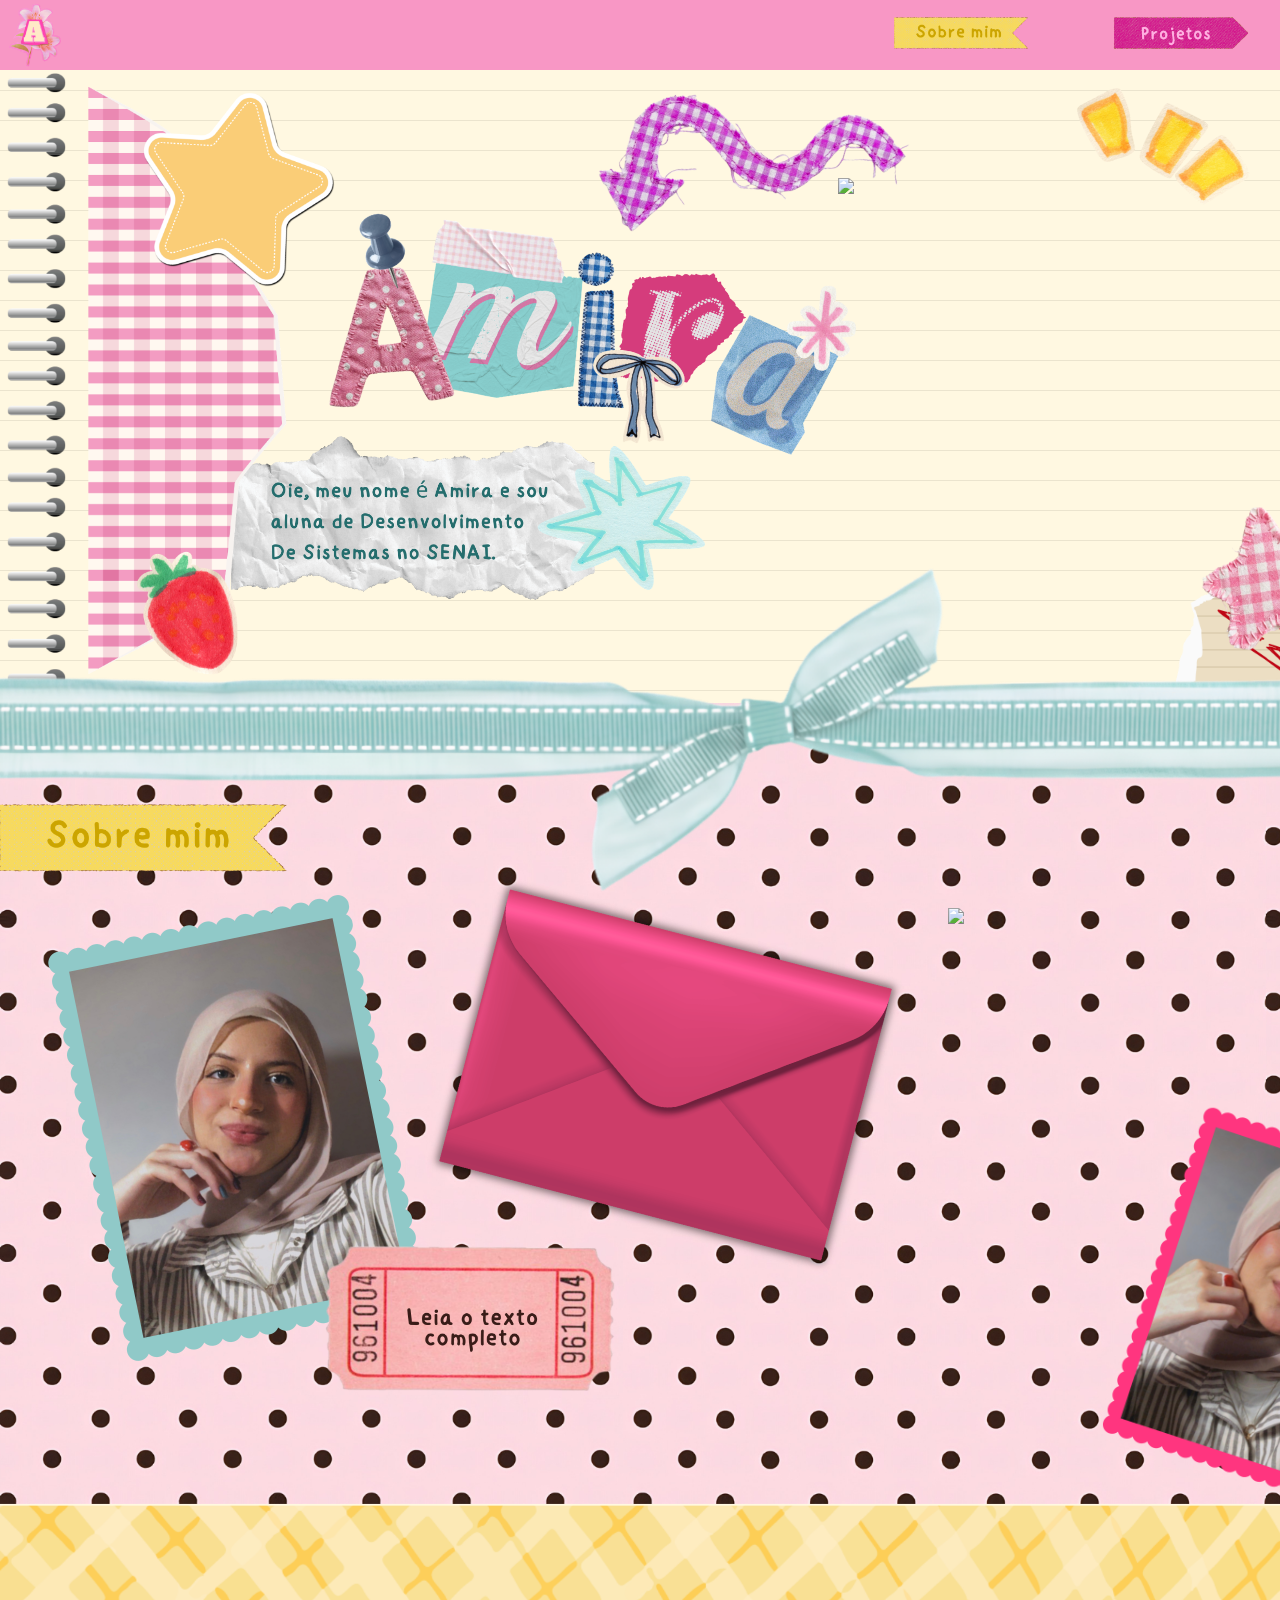
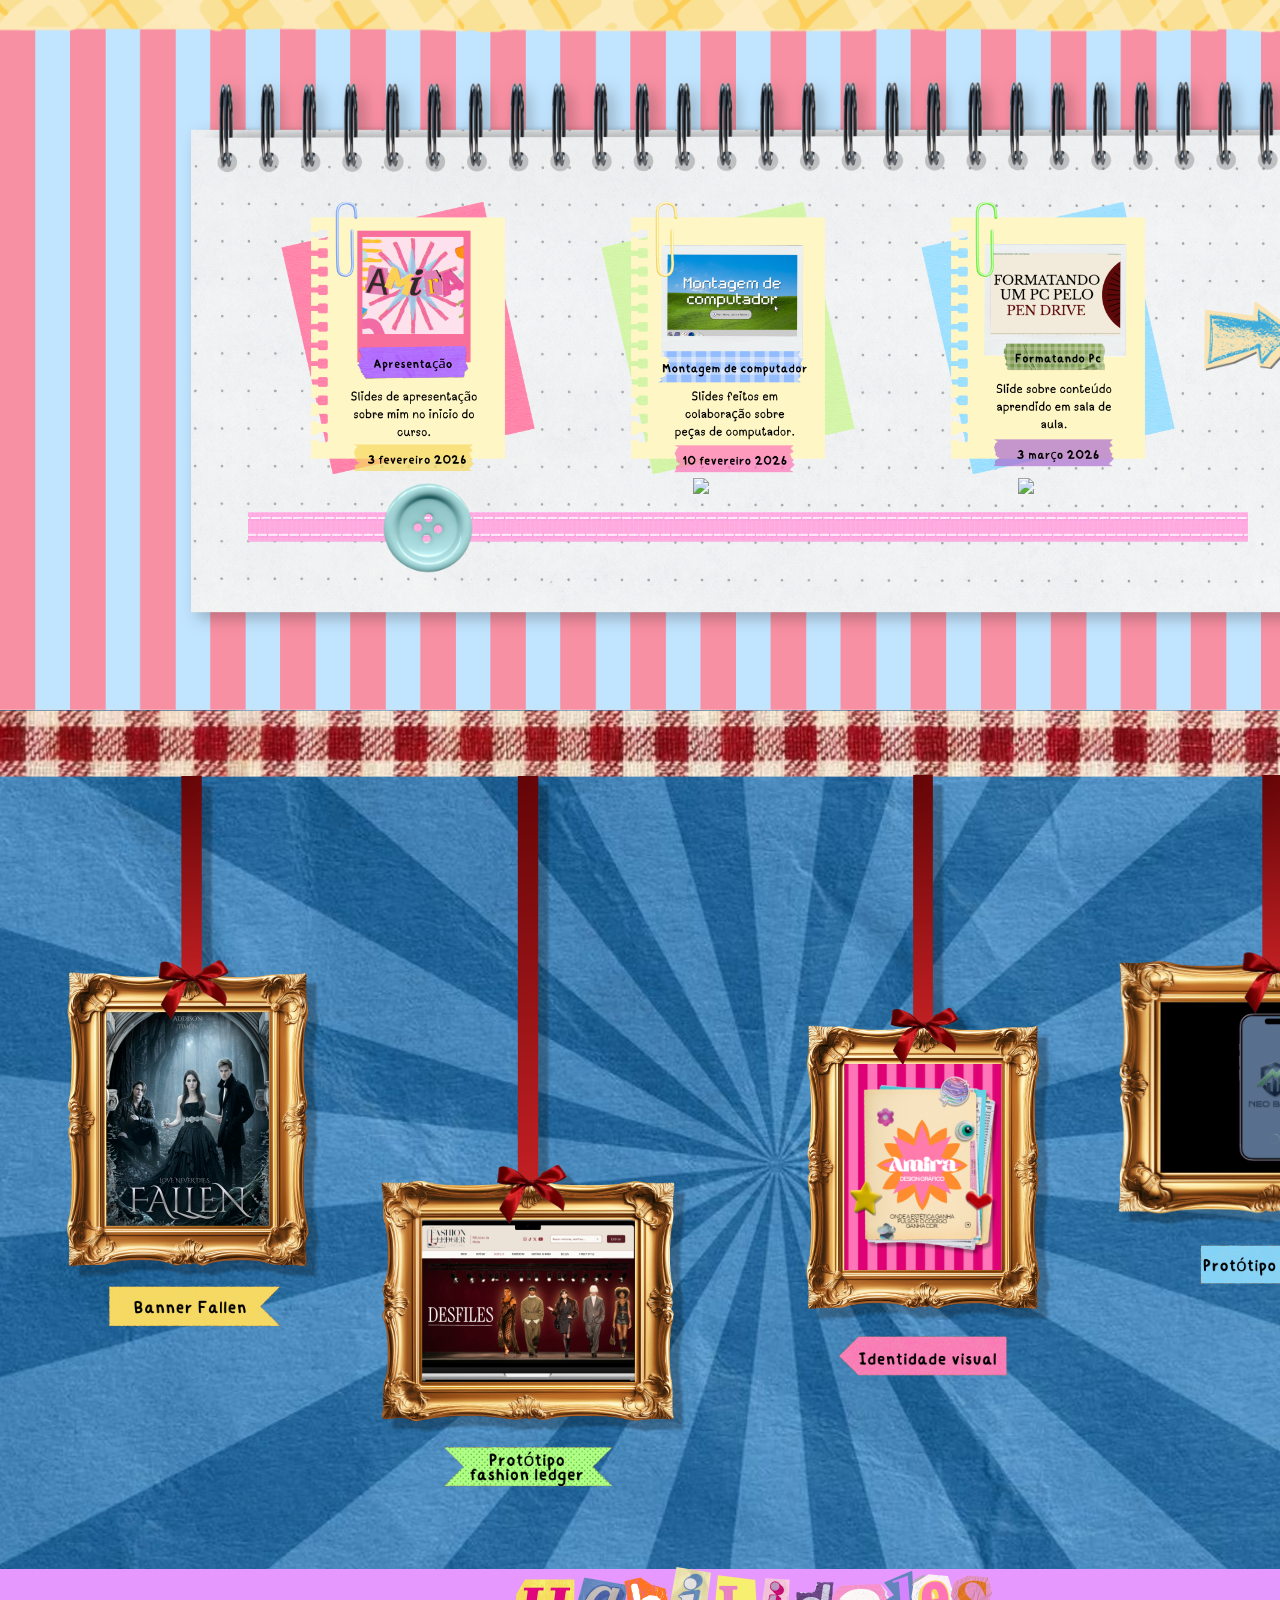
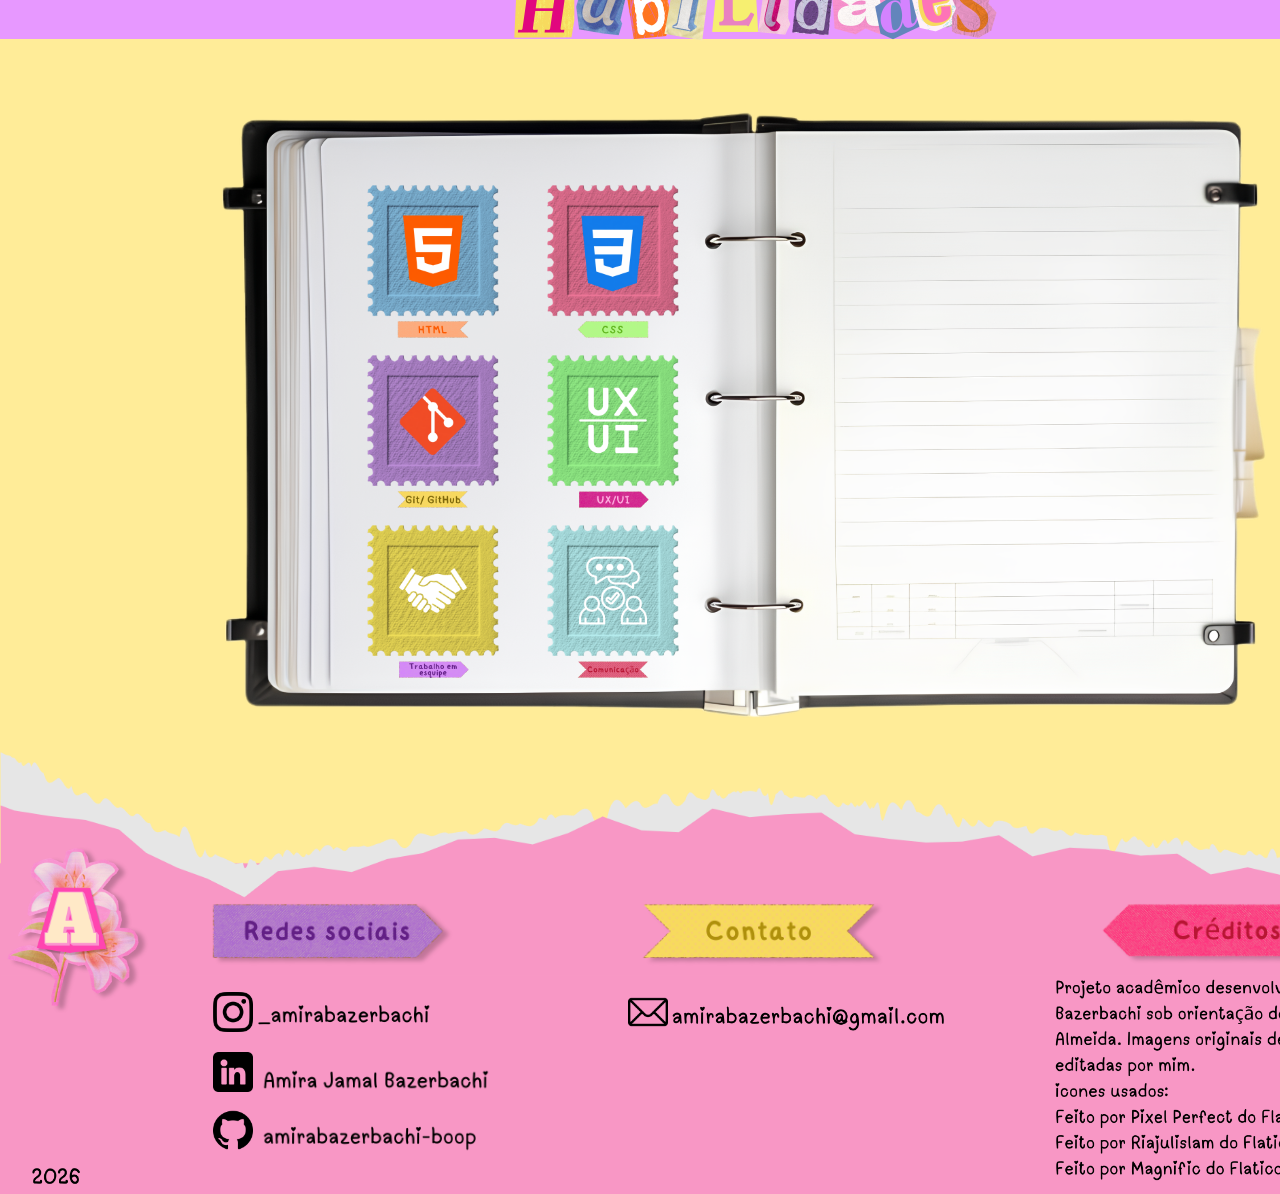
==== commit 8e447233: "adiçao de cards e datas das atividades" ====
--- a/index.html
+++ b/index.html
@@ -86,8 +86,8 @@
             <a href="#pagina5"><img src="images/seta-2.png" class="seta-10"></a>
             <div class="page-content">
                 <img src="images/card-16.png" class="card-16-home">
-                <span class="card-placeholder"></span> 
-                <span class="card-placeholder"></span> 
+                <img src="images/card-17.png" class="card-17-home">
+                <img src="images/card-18.png" class="card-18-home">
             </div>
             <span class="seta-placeholder"></span> 
         </div>
--- a/style.css
+++ b/style.css
@@ -54,10 +54,6 @@
     transform: scale(1.1);
     filter: drop-shadow(4px 4px 0px rgba(255, 223, 81, 0.938));
 }
-.habilidades:hover {
-    transform: scale(1.1);
-    filter: drop-shadow(4px 4px 0px rgba(19, 185, 197, 0.918));
-}
 .contato:hover {
     transform: scale(1.1);
     filter: drop-shadow(4px 4px 0px rgba(148, 18, 199, 0.849));
@@ -72,13 +68,13 @@
     width: 645px;
     height: auto;
     margin-left: -15px;
-    
+    margin-top: 50px;
 }
 .titulo-home {
     position: absolute;
     pointer-events: none;
     width: 590px;
-    margin-top: -30px;
+    margin-top: 30px;
     margin-left: 280px; 
     transform: rotate(6deg);
 }
@@ -86,14 +82,14 @@
     position: absolute;
     pointer-events: none;
     width: 520px;
-    margin-top: 180px;
+    margin-top: 250px;
     margin-left: 190px; 
     z-index: -1;
 }
 .perfil-home {
     position: absolute;
     width: 390px;
-    margin-top: 120px;
+    margin-top: 170px;
     margin-left: 830px;
 }
 .perfil-home:hover {
@@ -105,7 +101,7 @@
     pointer-events: none;
     width: 340px;
     margin-left: 570px;
-    margin-top: -60px;
+    margin-top: -10px;
     transform: rotate(-10deg);
 }
 .traços-home {
@@ -113,7 +109,7 @@
     pointer-events: none;
     width: 160px;
     margin-left: 1075px;
-    margin-top: 15px;
+    margin-top: 55px;
     transform: rotate(-18deg);
 }
 .postit-1-home {
@@ -121,28 +117,28 @@
     pointer-events: none;
     width: 180px;
     margin-left: 1315px;
-    margin-top: 8px;
+    margin-top: 62px;
 }
 .deco-direita-home {
     position: absolute;
     pointer-events: none;
     width: 400px;
     margin-left: 1093px;
-    margin-top: 241px;
+    margin-top: 295px;
 }
 /*area de ediçao de sobre-mim*/
 .fundo-1-home{
     position: absolute;
     pointer-events: none;
     width: 1501px;
-    margin-top: 700px;
+    margin-top: 695px;
     margin-left:-8px;
 }
 .fita-cetim-home {
     position: absolute;
     pointer-events: none;
     width: 1501px;
-    margin-top: -60px;
+    margin-top: -28px;
     margin-left:-8px;
 }
 .postit-2-home {
@@ -483,6 +479,22 @@
     transform: scale(1.1);
     filter: drop-shadow(15px 4px 0px rgba(255, 226, 147, 0.986)); 
 }
+.card-17-home {
+    width: 300px; /* Tamanho do Card 1 */
+    height: auto;
+}
+.card-17-home:hover {
+    transform: scale(1.1);
+    filter: drop-shadow(15px 4px 0px rgba(255, 226, 147, 0.986)); 
+}
+.card-18-home {
+    width: 300px; /* Tamanho do Card 1 */
+    height: auto;
+}
+.card-18-home:hover {
+    transform: scale(1.1);
+    filter: drop-shadow(15px 4px 0px rgba(255, 226, 147, 0.986)); 
+}
 .botao-1-home {
     position: absolute;
     pointer-events: none;
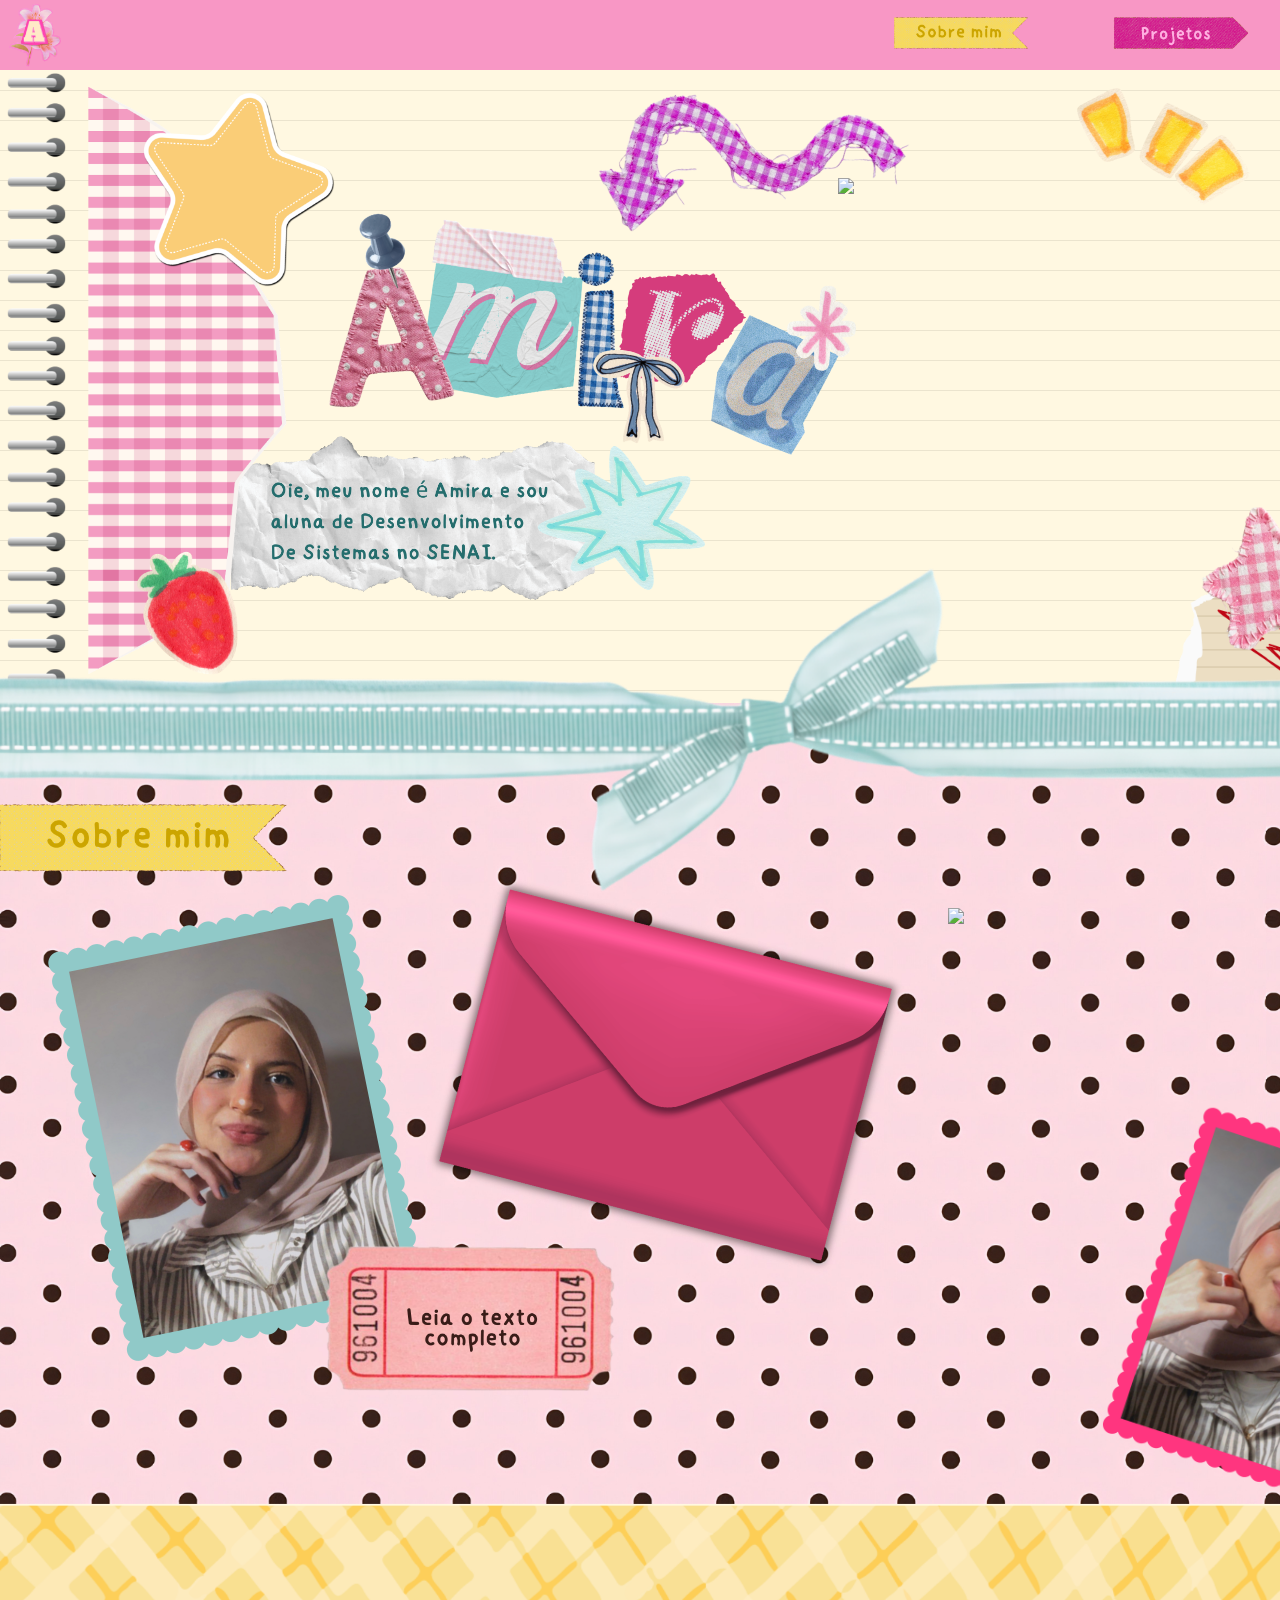
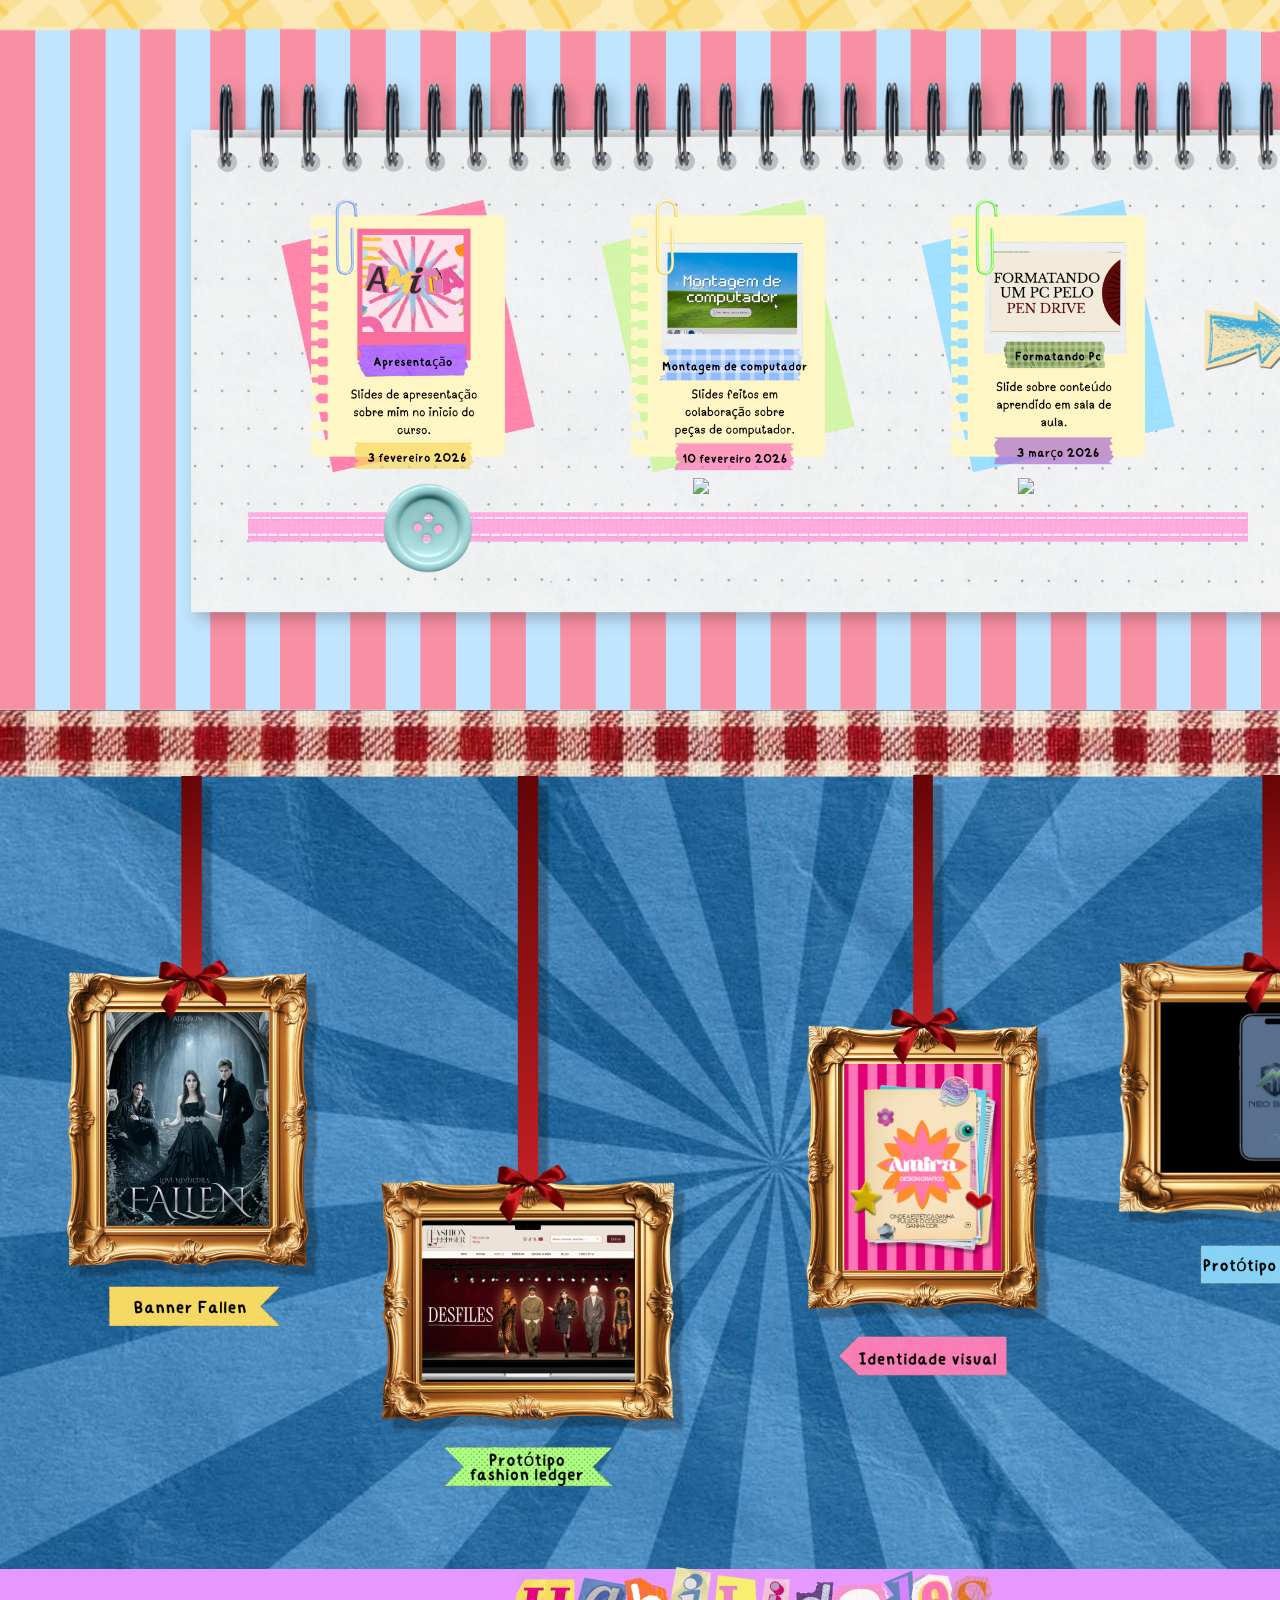
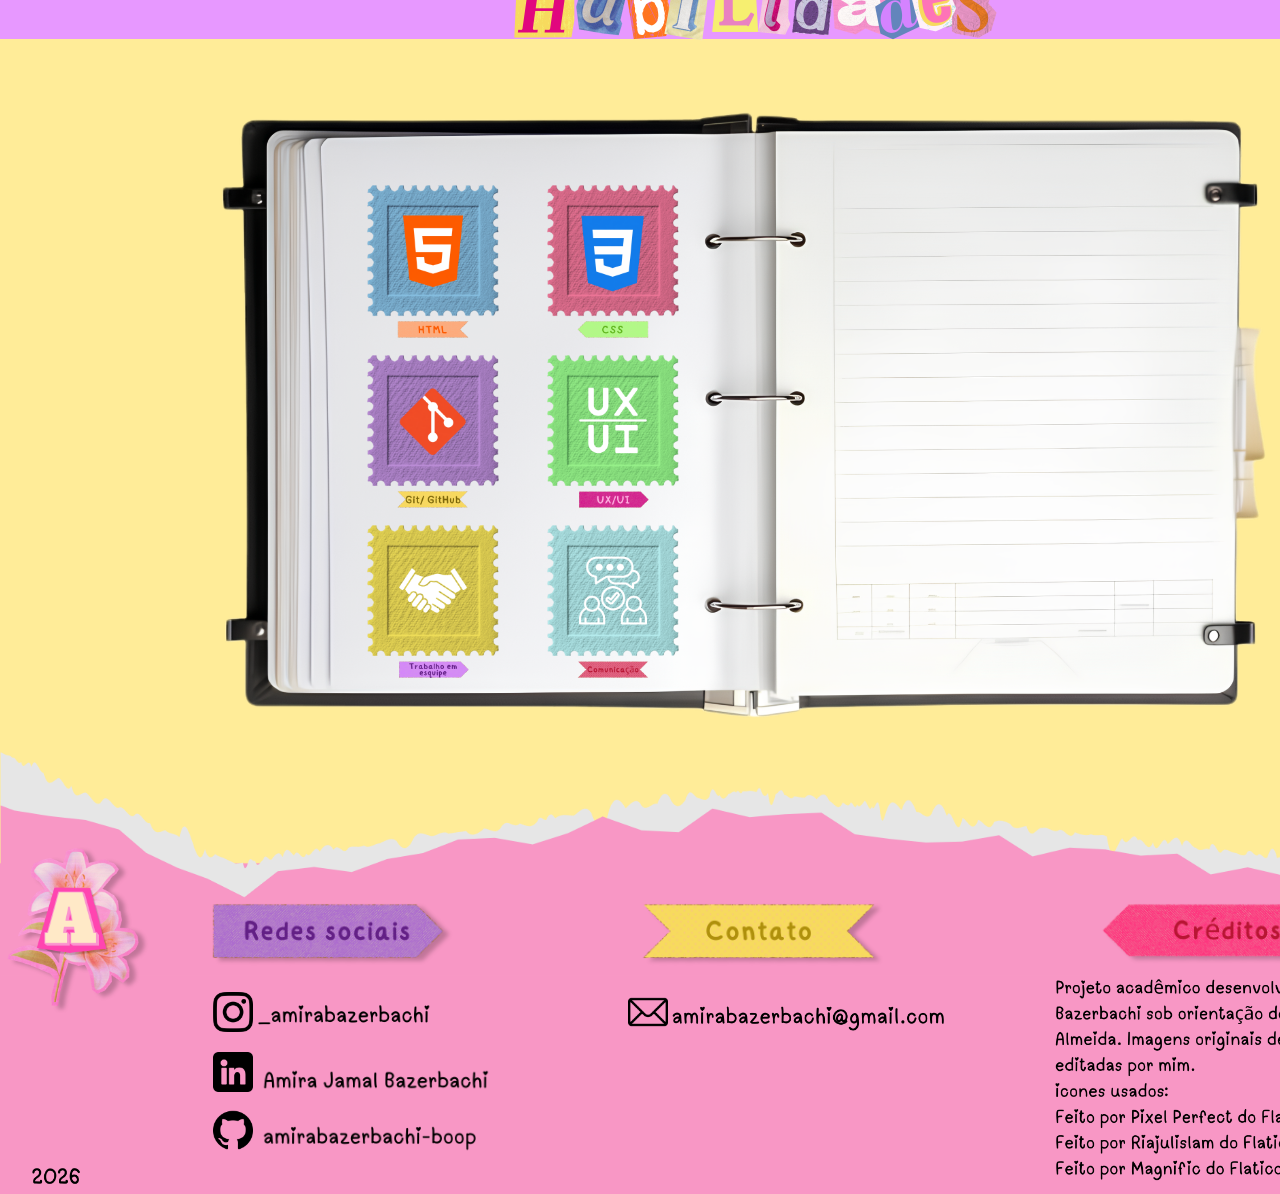
==== commit 101161b1: "adicionei os cards com a explicaçao de cada atividade" ====
--- a/index.html
+++ b/index.html
@@ -35,9 +35,9 @@
         <div class="timeline-page" id="pagina1">
             <span class="seta-placeholder"></span> 
             <div class="page-content">
-                <img src="images/card-projeto.png" class="card-1-home">
-                <img src="images/card-projeto-2.png" class="card-2-home">
-                <img src="images/card-projeto-3.png" class="card-3-home">
+                <a href="#modal-card-1"><img src="images/card-projeto.png" class="card-1-home"></a>
+                <a href="#modal-card-2"><img src="images/card-projeto-2.png" class="card-2-home"></a>
+                <a href="#modal-card-3"><img src="images/card-projeto-3.png" class="card-3-home"></a>
             </div>
             <a href="#pagina2"><img src="images/seta-3.png" class="seta-1"></a>
         </div>
@@ -45,9 +45,9 @@
         <div class="timeline-page" id="pagina2">
             <a href="#pagina1"><img src="images/seta-2.png" class="seta-2"></a>
             <div class="page-content">
-                <img src="images/card-4.png" class="card-4-home">
-                <img src="images/card-5.png" class="card-5-home">
-                <img src="images/card-6.png" class="card-6-home">
+                <a href="#modal-card-4"><img src="images/card-4.png" class="card-4-home"></a>
+                <a href="#modal-card-5"><img src="images/card-5.png" class="card-5-home"></a>
+                <a href="#modal-card-6"><img src="images/card-6.png" class="card-6-home"></a>
             </div>
             <a href="#pagina3"><img src="images/seta-3.png" class="seta-3"></a>
         </div>
@@ -55,9 +55,9 @@
         <div class="timeline-page" id="pagina3">
             <a href="#pagina2"><img src="images/seta-2.png" class="seta-4"></a>
             <div class="page-content">
-                <img src="images/card-7.png" class="card-7-home">
-                <img src="images/card-8.png" class="card-8-home">
-                <img src="images/card-9.png" class="card-9-home">
+                <a href="#modal-card-7"><img src="images/card-7.png" class="card-7-home"></a>
+                <a href="#modal-card-8"><img src="images/card-8.png" class="card-8-home"></a>
+                <a href="#modal-card-9"><img src="images/card-9.png" class="card-9-home"></a>
             </div>
             <a href="#pagina4"><img src="images/seta-3.png" class="seta-5"></a>
         </div>
@@ -65,9 +65,9 @@
         <div class="timeline-page" id="pagina4">
             <a href="#pagina3"><img src="images/seta-2.png" class="seta-6"></a>
             <div class="page-content">
-                <img src="images/card-10.png" class="card-10-home">
-                <img src="images/card-11.png" class="card-11-home">
-                <img src="images/card-12.png" class="card-12-home">
+                <a href="#modal-card-10"><img src="images/card-10.png" class="card-10-home"></a>
+                <a href="#modal-card-11"><img src="images/card-11.png" class="card-11-home"></a>
+                <a href="#modal-card-12"><img src="images/card-12.png" class="card-12-home"></a>
             </div>
             <a href="#pagina5"><img src="images/seta-3.png" class="seta-7"></a>
         </div>
@@ -75,9 +75,9 @@
         <div class="timeline-page" id="pagina5">
             <a href="#pagina4"><img src="images/seta-2.png" class="seta-8"></a>
             <div class="page-content">
-                <img src="images/card-13.png" class="card-13-home">
-                <img src="images/card-14.png" class="card-14-home">
-                <img src="images/card-15.png" class="card-15-home">
+                <a href="#modal-card-13"><img src="images/card-13.png" class="card-13-home"></a>
+                <a href="#modal-card-14"><img src="images/card-14.png" class="card-14-home"></a>
+                <a href="#modal-card-15"><img src="images/card-15.png" class="card-15-home"></a>
             </div>
             <a href="#pagina6"><img src="images/seta-3.png" class="seta-9"></a>
         </div>
@@ -85,9 +85,9 @@
         <div class="timeline-page" id="pagina6">
             <a href="#pagina5"><img src="images/seta-2.png" class="seta-10"></a>
             <div class="page-content">
-                <img src="images/card-16.png" class="card-16-home">
-                <img src="images/card-17.png" class="card-17-home">
-                <img src="images/card-18.png" class="card-18-home">
+                <a href="#modal-card-16"><img src="images/card-16.png" class="card-16-home"></a>
+                <a href="#modal-card-17"><img src="images/card-17.png" class="card-17-home"></a>
+                <a href="#modal-card-18"><img src="images/card-18.png" class="card-18-home"></a>
             </div>
             <span class="seta-placeholder"></span> 
         </div>
@@ -155,5 +155,166 @@
     <img src="images/2026.png" class="ano-rodape">
     <img src="images/elementos portfolio.png" class="foto-4">
 </footer>
+<div id="modal-card-1" class="modal-overlay">
+    <div class="modal-conteudo">
+        <div class="caixa-fechar">
+            <a href="#" class="botao-fechar">✖</a>
+        </div>
+        <img src="images/card-explicaçao.png" class="imagem-grande">
+    </div>
+</div>
+
+<div id="modal-card-2" class="modal-overlay">
+    <div class="modal-conteudo">
+        <div class="caixa-fechar">
+            <a href="#" class="botao-fechar">✖</a>
+        </div>
+        <img src="images/card-explicaçao2.png" class="imagem-grande">
+    </div>
+</div>
+
+<div id="modal-card-3" class="modal-overlay">
+    <div class="modal-conteudo">
+        <div class="caixa-fechar">
+            <a href="#" class="botao-fechar">✖</a>
+        </div>
+        <img src="images/card-explicaçao3.png" class="imagem-grande">
+    </div>
+</div>
+
+<div id="modal-card-4" class="modal-overlay">
+    <div class="modal-conteudo">
+        <div class="caixa-fechar">
+            <a href="#" class="botao-fechar">✖</a>
+        </div>
+        <img src="images/card-explicaçao4.png" class="imagem-grande">
+    </div>
+</div>
+
+<div id="modal-card-5" class="modal-overlay">
+    <div class="modal-conteudo">
+        <div class="caixa-fechar">
+            <a href="#" class="botao-fechar">✖</a>
+        </div>
+        <img src="images/card-explicaçao5.png" class="imagem-grande">
+    </div>
+</div>
+
+<div id="modal-card-6" class="modal-overlay">
+    <div class="modal-conteudo">
+        <div class="caixa-fechar">
+            <a href="#" class="botao-fechar">✖</a>
+        </div>
+        <img src="images/card-explicaçao6.png" class="imagem-grande">
+    </div>
+</div>
+
+<div id="modal-card-7" class="modal-overlay">
+    <div class="modal-conteudo">
+        <div class="caixa-fechar">
+            <a href="#" class="botao-fechar">✖</a>
+        </div>
+        <img src="images/card-explicaçao7.png" class="imagem-grande">
+    </div>
+</div>
+
+<div id="modal-card-8" class="modal-overlay">
+    <div class="modal-conteudo">
+        <div class="caixa-fechar">
+            <a href="#" class="botao-fechar">✖</a>
+        </div>
+        <img src="images/card-explicaçao8.png" class="imagem-grande">
+    </div>
+</div>
+
+<div id="modal-card-9" class="modal-overlay">
+    <div class="modal-conteudo">
+        <div class="caixa-fechar">
+            <a href="#" class="botao-fechar">✖</a>
+        </div>
+        <img src="images/card-explicaçao9.png" class="imagem-grande">
+    </div>
+</div>
+
+<div id="modal-card-10" class="modal-overlay">
+    <div class="modal-conteudo">
+        <div class="caixa-fechar">
+            <a href="#" class="botao-fechar">✖</a>
+        </div>
+        <img src="images/card-grande-10.png" class="imagem-grande">
+    </div>
+</div>
+
+<div id="modal-card-11" class="modal-overlay">
+    <div class="modal-conteudo">
+        <div class="caixa-fechar">
+            <a href="#" class="botao-fechar">✖</a>
+        </div>
+        <img src="images/card-grande-11.png" class="imagem-grande">
+    </div>
+</div>
+
+<div id="modal-card-12" class="modal-overlay">
+    <div class="modal-conteudo">
+        <div class="caixa-fechar">
+            <a href="#" class="botao-fechar">✖</a>
+        </div>
+        <img src="images/card-grande-12.png" class="imagem-grande">
+    </div>
+</div>
+
+<div id="modal-card-13" class="modal-overlay">
+    <div class="modal-conteudo">
+        <div class="caixa-fechar">
+            <a href="#" class="botao-fechar">✖</a>
+        </div>
+        <img src="images/card-grande-13.png" class="imagem-grande">
+    </div>
+</div>
+
+<div id="modal-card-14" class="modal-overlay">
+    <div class="modal-conteudo">
+        <div class="caixa-fechar">
+            <a href="#" class="botao-fechar">✖</a>
+        </div>
+        <img src="images/card-grande-14.png" class="imagem-grande">
+    </div>
+</div>
+
+<div id="modal-card-15" class="modal-overlay">
+    <div class="modal-conteudo">
+        <div class="caixa-fechar">
+            <a href="#" class="botao-fechar">✖</a>
+        </div>
+        <img src="images/card-grande-15.png" class="imagem-grande">
+    </div>
+</div>
+
+<div id="modal-card-16" class="modal-overlay">
+    <div class="modal-conteudo">
+        <div class="caixa-fechar">
+            <a href="#" class="botao-fechar">✖</a>
+        </div>
+        <img src="images/card-grande-16.png" class="imagem-grande">
+    </div>
+</div>
+
+<div id="modal-card-17" class="modal-overlay">
+    <div class="modal-conteudo">
+        <div class="caixa-fechar">
+            <a href="#" class="botao-fechar">✖</a>
+        </div>
+        <img src="images/card-grande-17.png" class="imagem-grande">
+    </div>
+</div>
+
+<div id="modal-card-18" class="modal-overlay">
+    <div class="modal-conteudo">
+        <div class="caixa-fechar">
+            <a href="#" class="botao-fechar">✖</a>
+        </div>
+        <img src="images/card-grande-18.png" class="imagem-grande">
+    </div>
+</div>
 </body>
 </html>
--- a/style.css
+++ b/style.css
@@ -360,7 +360,7 @@
     filter: drop-shadow(15px 4px 0px rgba(186, 235, 147, 0.986)); 
 }
 .card-2-home {
-    width: 300px; /* Tamanho do Card 1 */
+    width: 300px;
     height: auto;
 }
 .card-2-home:hover {
@@ -368,7 +368,7 @@
     filter: drop-shadow(15px 4px 0px rgba(146, 237, 243, 0.986)); 
 }
 .card-3-home {
-    width: 300px; /* Tamanho do Card 1 */
+    width: 300px; 
     height: auto;
 }
 .card-3-home:hover {
@@ -376,7 +376,7 @@
     filter: drop-shadow(15px 4px 0px rgba(221, 60, 127, 0.986)); 
 }
 .card-4-home {
-    width: 300px; /* Tamanho do Card 1 */
+    width: 300px; 
     height: auto;
 }
 .card-4-home:hover {
@@ -384,7 +384,7 @@
     filter: drop-shadow(15px 4px 0px rgba(255, 222, 112, 0.986)); 
 }
 .card-5-home {
-    width: 300px; /* Tamanho do Card 1 */
+    width: 300px;
     height: auto;
 }
 .card-5-home:hover {
@@ -392,7 +392,7 @@
     filter: drop-shadow(15px 4px 0px rgba(145, 39, 194, 0.986)); 
 }
 .card-6-home {
-    width: 300px; /* Tamanho do Card 1 */
+    width: 300px; 
     height: auto;
 }
 .card-6-home:hover {
@@ -400,7 +400,7 @@
     filter: drop-shadow(15px 4px 0px rgba(243, 139, 70, 0.986)); 
 }
 .card-7-home {
-    width: 300px; /* Tamanho do Card 1 */
+    width: 300px;
     height: auto;
 }
 .card-7-home:hover {
@@ -408,7 +408,7 @@
     filter: drop-shadow(15px 4px 0px rgba(221, 60, 127, 0.986)); 
 }
 .card-8-home {
-    width: 300px; /* Tamanho do Card 1 */
+    width: 300px;
     height: auto;
 }
 .card-8-home:hover {
@@ -416,7 +416,7 @@
     filter: drop-shadow(15px 4px 0px rgba(39, 219, 84, 0.986)); 
 }
 .card-9-home {
-    width: 300px; /* Tamanho do Card 1 */
+    width: 300px; 
     height: auto;
 }
 .card-9-home:hover {
@@ -424,7 +424,7 @@
     filter: drop-shadow(15px 4px 0px rgba(50, 14, 151, 0.986)); 
 }
 .card-10-home {
-    width: 300px; /* Tamanho do Card 1 */
+    width: 300px; 
     height: auto;
 }
 .card-10-home:hover {
@@ -432,7 +432,7 @@
     filter: drop-shadow(15px 4px 0px rgba(207, 39, 67, 0.986)); 
 }
 .card-11-home {
-    width: 300px; /* Tamanho do Card 1 */
+    width: 300px; 
     height: auto;
 }
 .card-11-home:hover {
@@ -440,7 +440,7 @@
     filter: drop-shadow(15px 4px 0px rgba(222, 103, 238, 0.986)); 
 }
 .card-12-home {
-    width: 300px; /* Tamanho do Card 1 */
+    width: 300px;
     height: auto;
 }
 .card-12-home:hover {
@@ -448,7 +448,7 @@
     filter: drop-shadow(15px 4px 0px rgba(104, 202, 181, 0.986)); 
 }
 .card-13-home {
-    width: 300px; /* Tamanho do Card 1 */
+    width: 300px;
     height: auto;
 }
 .card-13-home:hover {
@@ -472,7 +472,7 @@
     filter: drop-shadow(15px 4px 0px rgba(190, 156, 44, 0.986)); 
 }
 .card-16-home {
-    width: 300px; /* Tamanho do Card 1 */
+    width: 300px; 
     height: auto;
 }
 .card-16-home:hover {
@@ -480,7 +480,7 @@
     filter: drop-shadow(15px 4px 0px rgba(255, 226, 147, 0.986)); 
 }
 .card-17-home {
-    width: 300px; /* Tamanho do Card 1 */
+    width: 300px; 
     height: auto;
 }
 .card-17-home:hover {
@@ -488,7 +488,7 @@
     filter: drop-shadow(15px 4px 0px rgba(255, 226, 147, 0.986)); 
 }
 .card-18-home {
-    width: 300px; /* Tamanho do Card 1 */
+    width: 300px; 
     height: auto;
 }
 .card-18-home:hover {
@@ -516,6 +516,75 @@
     margin-left: 1010px;
     margin-top: 1870px;
 }
+html {
+    scroll-behavior: smooth;
+    scroll-padding-top: 100px;
+}
+
+.modal-overlay {
+    position: fixed;
+    top: 0;
+    left: 0;
+    width: 100vw;
+    height: 100vh;
+    background-color: rgba(0, 0, 0, 0.75);
+    backdrop-filter: blur(5px);
+    display: none;
+    justify-content: center;
+    align-items: center;
+    z-index: 2000;
+}
+
+.modal-overlay:target {
+    display: flex;
+}
+
+.modal-conteudo {
+    position: relative;
+    max-width: 90vh; 
+    width: 90%;
+    display: flex;
+    justify-content: center;
+    align-items: center;
+}
+
+.caixa-fechar {
+    position: absolute;
+    top: 0;
+    right: 0;
+    width: 100%;
+    height: 100%;
+    pointer-events: none;
+    z-index: 2100;
+}
+
+.botao-fechar {
+    position: absolute;
+    top: 50px;
+    right: 30px;
+    font-size: 35px;
+    text-decoration: none;
+    color: #000;
+    font-weight: bold;
+    text-shadow: 0 0 10px rgba(255,255,255,0.5);
+    pointer-events: auto;
+    transition: transform 0.2s, color 0.2s;
+}
+
+.botao-fechar:hover {
+    color: #f00;
+    transform: scale(1.2);
+}
+
+.imagem-grande {
+    width: 100%;
+    height: auto;
+    max-height: 85vh; 
+    object-fit: contain;
+    border-radius: 20px; 
+}
+
+
 /*area de ediçao de galeria*/
 .fundo-3-home {
     position: absolute;
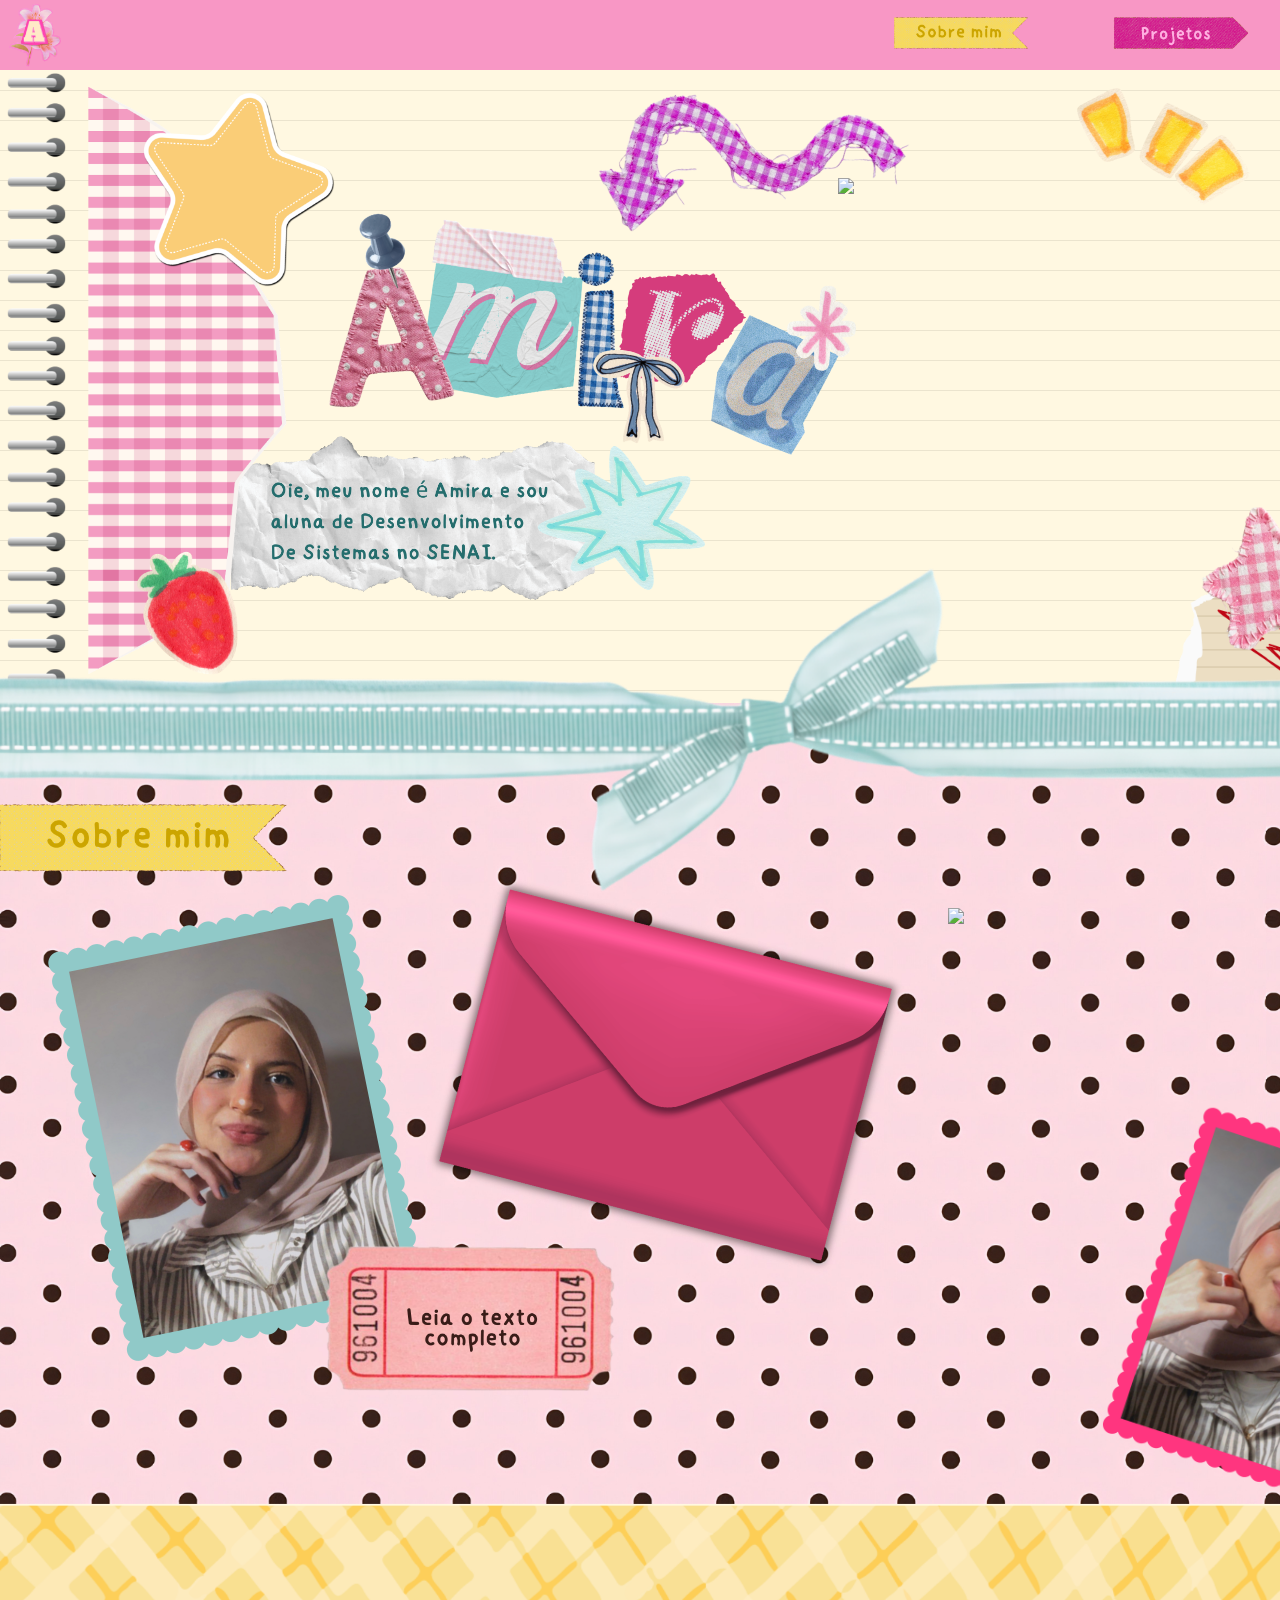
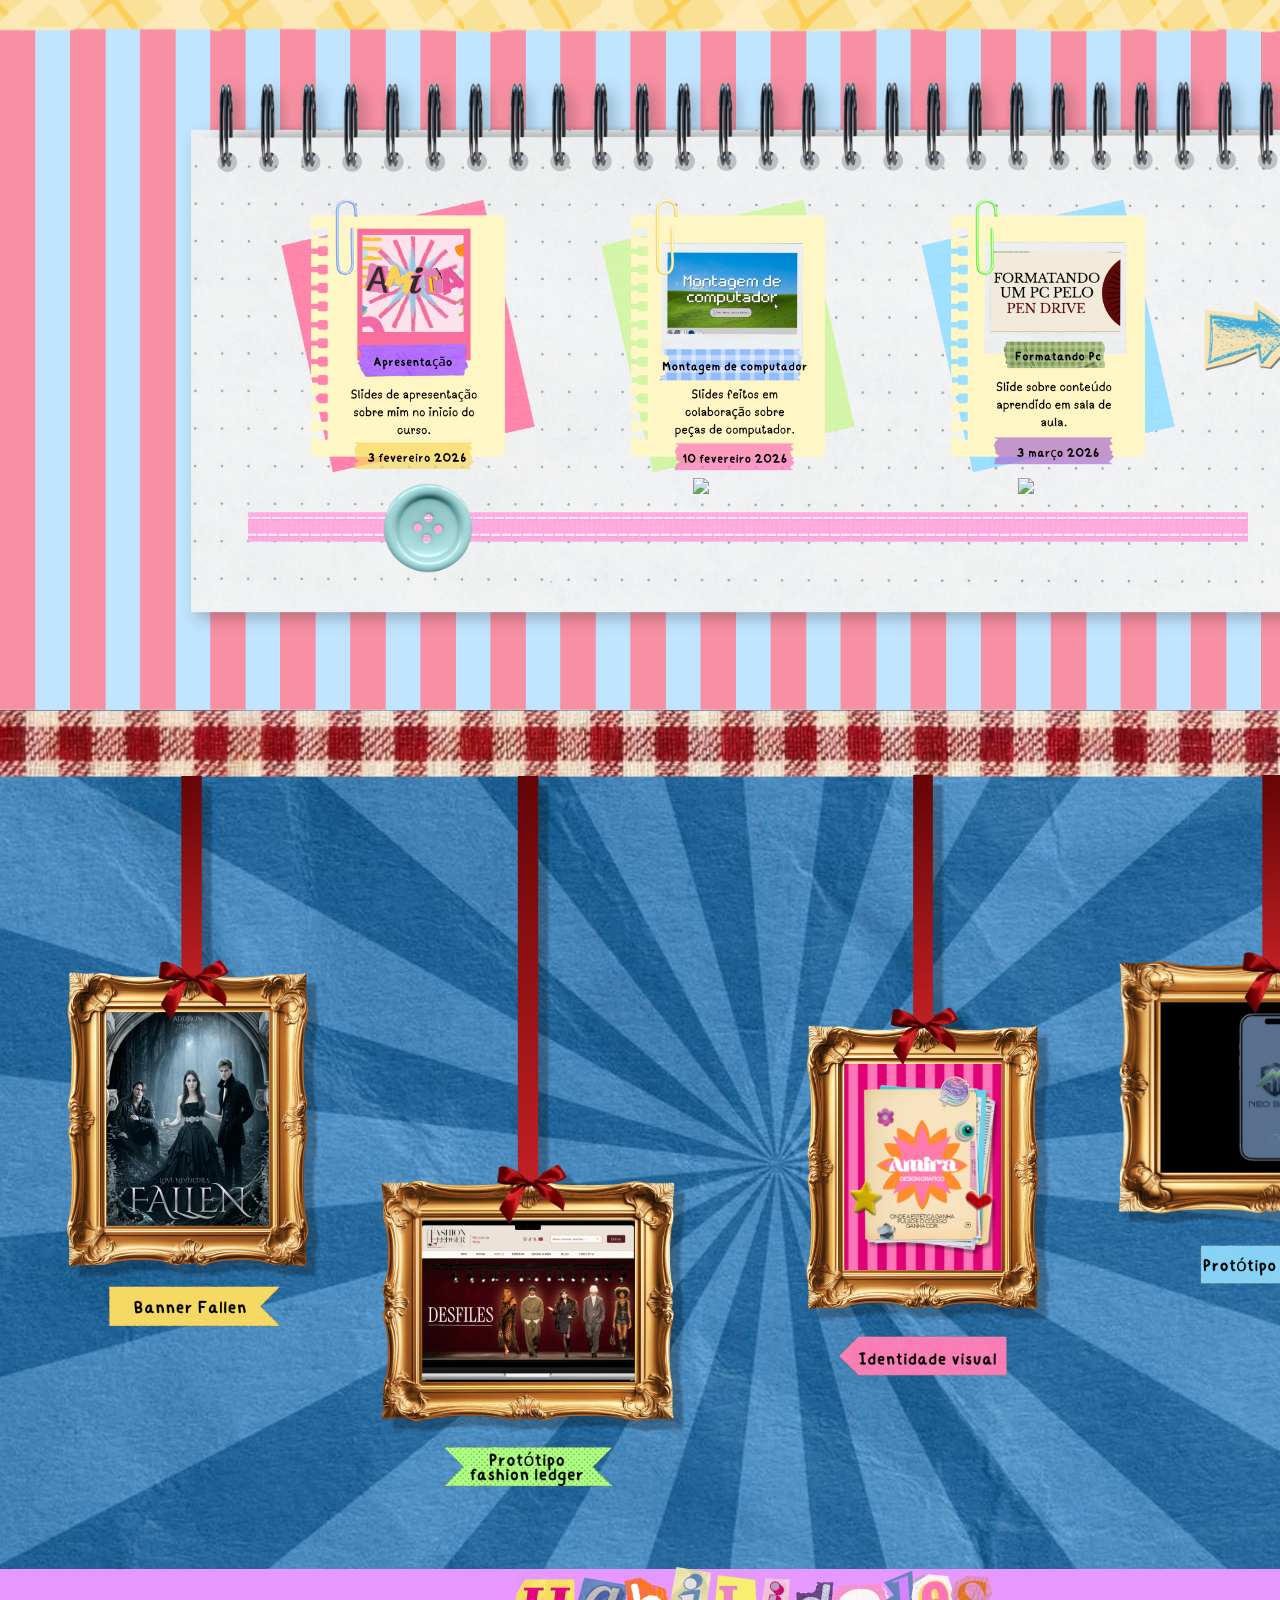
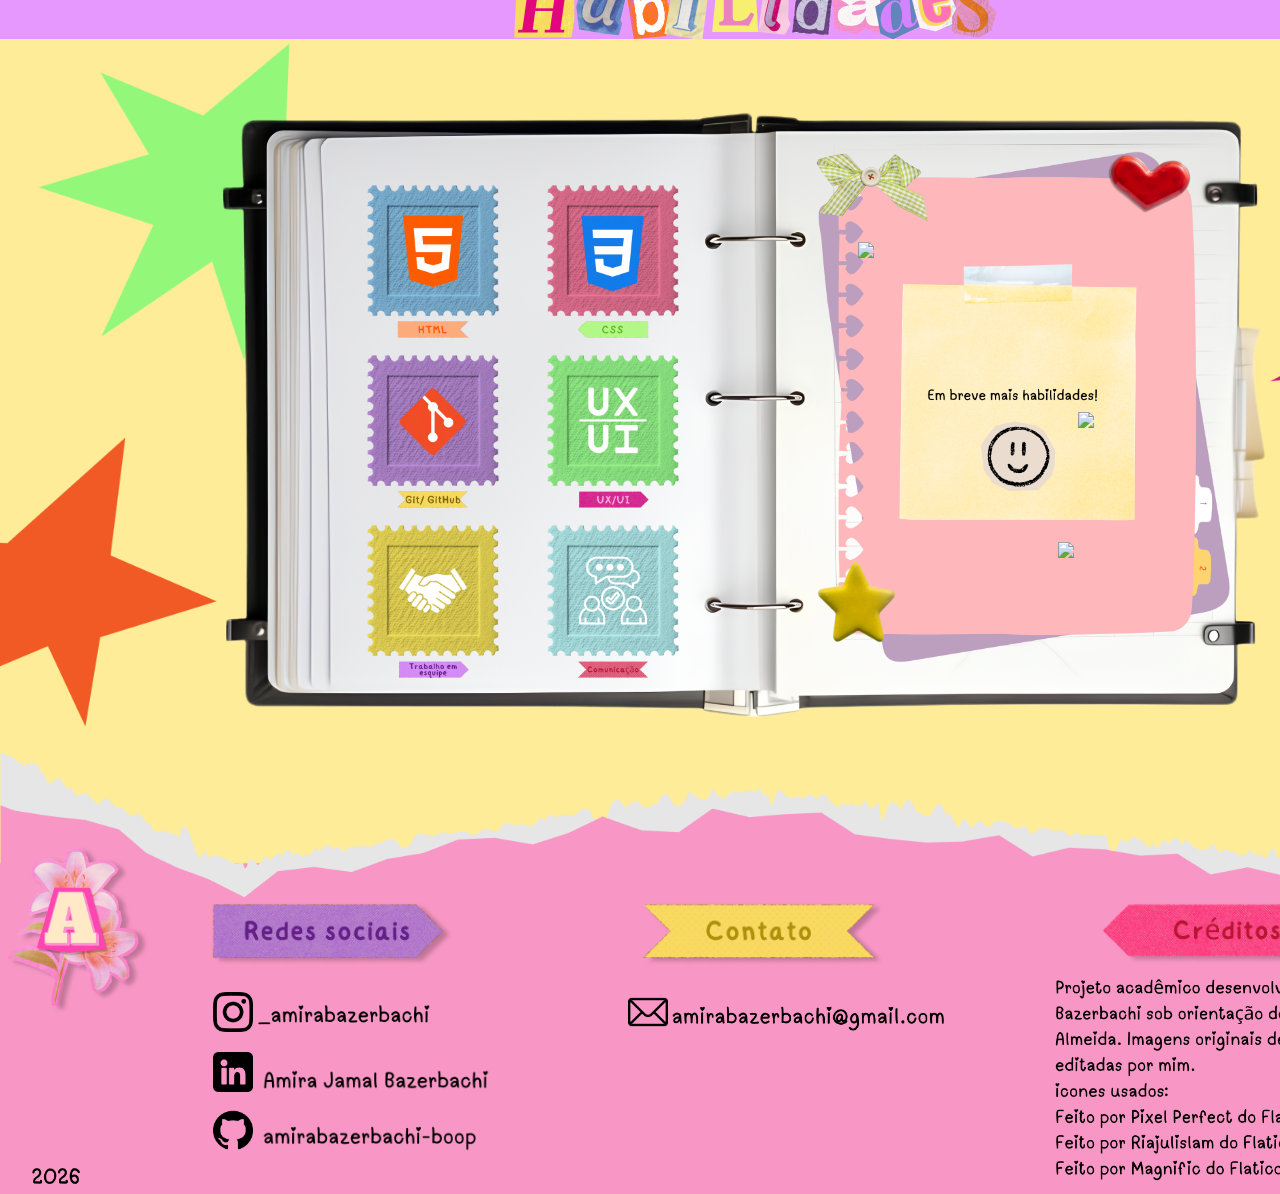
==== commit e56becf4: "adicionei decoraçoes no fundo das habilidades e arrumei a posição delas" ====
--- a/index.html
+++ b/index.html
@@ -115,10 +115,18 @@
         <img src="images/botao-2.png" class="botao-2-home">
         <img src="images/botao-3.png" class="botao-3-home">
         <img src="images/fundo-3.png" class="fundo-3-home">
+        <a href="#modal-moldura-1">
         <img src="images/moldura-1.png" class="moldura-1-home">
+        </a>
+        <a href="#modal-moldura-2">
         <img src="images/moldura-2.png" class="moldura-2-home">
+        </a>
+        <a href="#modal-moldura-3">
         <img src="images/moldura-3.png" class="moldura-3-home">
+        </a>
+        <a href="#modal-moldura-4">
         <img src="images/moldura-4.png" class="moldura-4-home">
+        </a>
         <img src="images/titulo-1.png" class="titulo-1-home">
         <img src="images/titulo-2.png" class="titulo-2-home">
         <img src="images/titulo-3.png" class="titulo-3-home">
@@ -134,7 +142,17 @@
         <img src="images/habilidade-UX.png" class="habilidade-ux-home">
         <img src="images/habilidade-equipe.png" class="habilidade-equipe-home">
         <img src="images/habilidade-comunicaçao.png" class="habilidade-comunicaçao-home">
-    
+        <img src="images/deco-habilidades7.png" class="deco-habilidade7">
+        <img src="images/deco-habilidades9.png" class="deco-habilidade9">
+        <img src="images/deco-habilidades.png" class="deco-habilidade">
+        <img src="images/deco-habilidades2.png" class="deco-habilidade2">
+        <img src="images/deco-habilidades3.png" class="deco-habilidade3">
+        <img src="images/deco-habilidades4.png" class="deco-habilidade4">
+        <img src="images/deco-habilidades5.png" class="deco-habilidade5">
+        <img src="images/deco-habilidades6.png" class="deco-habilidade6">
+        <img src="images/deco-habilidades10.png" class="deco-habilidade10">
+        <img src="images/deco-habilidades11.png" class="deco-habilidade11">
+        <img src="images/deco-habilidades12.png" class="deco-habilidade12">
 
     </main>
 <footer class="rodape-rosa">
@@ -158,7 +176,7 @@
 <div id="modal-card-1" class="modal-overlay">
     <div class="modal-conteudo">
         <div class="caixa-fechar">
-            <a href="#" class="botao-fechar">✖</a>
+            <a href="#!" class="botao-fechar">✖</a>
         </div>
         <img src="images/card-explicaçao.png" class="imagem-grande">
     </div>
@@ -167,7 +185,7 @@
 <div id="modal-card-2" class="modal-overlay">
     <div class="modal-conteudo">
         <div class="caixa-fechar">
-            <a href="#" class="botao-fechar">✖</a>
+            <a href="#!" class="botao-fechar">✖</a>
         </div>
         <img src="images/card-explicaçao2.png" class="imagem-grande">
     </div>
@@ -176,7 +194,7 @@
 <div id="modal-card-3" class="modal-overlay">
     <div class="modal-conteudo">
         <div class="caixa-fechar">
-            <a href="#" class="botao-fechar">✖</a>
+            <a href="#!" class="botao-fechar">✖</a>
         </div>
         <img src="images/card-explicaçao3.png" class="imagem-grande">
     </div>
@@ -185,7 +203,7 @@
 <div id="modal-card-4" class="modal-overlay">
     <div class="modal-conteudo">
         <div class="caixa-fechar">
-            <a href="#" class="botao-fechar">✖</a>
+            <a href="#!" class="botao-fechar">✖</a>
         </div>
         <img src="images/card-explicaçao4.png" class="imagem-grande">
     </div>
@@ -194,7 +212,7 @@
 <div id="modal-card-5" class="modal-overlay">
     <div class="modal-conteudo">
         <div class="caixa-fechar">
-            <a href="#" class="botao-fechar">✖</a>
+            <a href="#!" class="botao-fechar">✖</a>
         </div>
         <img src="images/card-explicaçao5.png" class="imagem-grande">
     </div>
@@ -203,7 +221,7 @@
 <div id="modal-card-6" class="modal-overlay">
     <div class="modal-conteudo">
         <div class="caixa-fechar">
-            <a href="#" class="botao-fechar">✖</a>
+            <a href="#!" class="botao-fechar">✖</a>
         </div>
         <img src="images/card-explicaçao6.png" class="imagem-grande">
     </div>
@@ -212,7 +230,7 @@
 <div id="modal-card-7" class="modal-overlay">
     <div class="modal-conteudo">
         <div class="caixa-fechar">
-            <a href="#" class="botao-fechar">✖</a>
+            <a href="#!" class="botao-fechar">✖</a>
         </div>
         <img src="images/card-explicaçao7.png" class="imagem-grande">
     </div>
@@ -221,7 +239,7 @@
 <div id="modal-card-8" class="modal-overlay">
     <div class="modal-conteudo">
         <div class="caixa-fechar">
-            <a href="#" class="botao-fechar">✖</a>
+            <a href="#!" class="botao-fechar">✖</a>
         </div>
         <img src="images/card-explicaçao8.png" class="imagem-grande">
     </div>
@@ -230,7 +248,7 @@
 <div id="modal-card-9" class="modal-overlay">
     <div class="modal-conteudo">
         <div class="caixa-fechar">
-            <a href="#" class="botao-fechar">✖</a>
+            <a href="#!" class="botao-fechar">✖</a>
         </div>
         <img src="images/card-explicaçao9.png" class="imagem-grande">
     </div>
@@ -239,81 +257,117 @@
 <div id="modal-card-10" class="modal-overlay">
     <div class="modal-conteudo">
         <div class="caixa-fechar">
-            <a href="#" class="botao-fechar">✖</a>
-        </div>
-        <img src="images/card-grande-10.png" class="imagem-grande">
+            <a href="#!" class="botao-fechar">✖</a>
+        </div>
+        <img src="images/card-explicaçao10.png" class="imagem-grande">
     </div>
 </div>
 
 <div id="modal-card-11" class="modal-overlay">
     <div class="modal-conteudo">
         <div class="caixa-fechar">
-            <a href="#" class="botao-fechar">✖</a>
-        </div>
-        <img src="images/card-grande-11.png" class="imagem-grande">
+            <a href="#!" class="botao-fechar">✖</a>
+        </div>
+        <img src="images/card-explicaçao11.png" class="imagem-grande">
     </div>
 </div>
 
 <div id="modal-card-12" class="modal-overlay">
     <div class="modal-conteudo">
         <div class="caixa-fechar">
-            <a href="#" class="botao-fechar">✖</a>
-        </div>
-        <img src="images/card-grande-12.png" class="imagem-grande">
+            <a href="#!" class="botao-fechar">✖</a>
+        </div>
+        <img src="images/card-explicaçao12.png" class="imagem-grande">
     </div>
 </div>
 
 <div id="modal-card-13" class="modal-overlay">
     <div class="modal-conteudo">
         <div class="caixa-fechar">
-            <a href="#" class="botao-fechar">✖</a>
-        </div>
-        <img src="images/card-grande-13.png" class="imagem-grande">
+            <a href="#!" class="botao-fechar">✖</a>
+        </div>
+        <img src="images/card-explicaçao13.png" class="imagem-grande">
     </div>
 </div>
 
 <div id="modal-card-14" class="modal-overlay">
     <div class="modal-conteudo">
         <div class="caixa-fechar">
-            <a href="#" class="botao-fechar">✖</a>
-        </div>
-        <img src="images/card-grande-14.png" class="imagem-grande">
+            <a href="#!" class="botao-fechar">✖</a>
+        </div>
+        <img src="images/card-explicaçao14.png" class="imagem-grande">
     </div>
 </div>
 
 <div id="modal-card-15" class="modal-overlay">
     <div class="modal-conteudo">
         <div class="caixa-fechar">
-            <a href="#" class="botao-fechar">✖</a>
-        </div>
-        <img src="images/card-grande-15.png" class="imagem-grande">
+            <a href="#!" class="botao-fechar">✖</a>
+        </div>
+        <img src="images/card-explicaçao15.png" class="imagem-grande">
     </div>
 </div>
 
 <div id="modal-card-16" class="modal-overlay">
     <div class="modal-conteudo">
         <div class="caixa-fechar">
-            <a href="#" class="botao-fechar">✖</a>
-        </div>
-        <img src="images/card-grande-16.png" class="imagem-grande">
+            <a href="#!" class="botao-fechar">✖</a>
+        </div>
+        <img src="images/card-explicaçao16.png" class="imagem-grande">
     </div>
 </div>
 
 <div id="modal-card-17" class="modal-overlay">
     <div class="modal-conteudo">
         <div class="caixa-fechar">
-            <a href="#" class="botao-fechar">✖</a>
-        </div>
-        <img src="images/card-grande-17.png" class="imagem-grande">
+            <a href="#!" class="botao-fechar">✖</a>
+        </div>
+        <img src="images/card-explicaçao17.png" class="imagem-grande">
     </div>
 </div>
 
 <div id="modal-card-18" class="modal-overlay">
     <div class="modal-conteudo">
         <div class="caixa-fechar">
-            <a href="#" class="botao-fechar">✖</a>
-        </div>
-        <img src="images/card-grande-18.png" class="imagem-grande">
+            <a href="#!" class="botao-fechar">✖</a>
+        </div>
+        <img src="images/card-explicaçao18.png" class="imagem-grande">
+    </div>
+</div>
+
+<div id="modal-moldura-1" class="modal-overlay">
+    <div class="modal-conteudo">
+        <div class="caixa-fechar">
+            <a href="#!" class="botao-fechar">✖</a>
+        </div>
+        <img src="images/card-galeria-grande.png" class="imagem-grande">
+    </div>
+</div>
+
+<div id="modal-moldura-2" class="modal-overlay">
+    <div class="modal-conteudo">
+        <div class="caixa-fechar">
+            <a href="#!" class="botao-fechar">✖</a>
+        </div>
+        <img src="images/card-galeria-grande2.png" class="imagem-grande">
+    </div>
+</div>
+
+<div id="modal-moldura-3" class="modal-overlay">
+    <div class="modal-conteudo">
+        <div class="caixa-fechar">
+            <a href="#!" class="botao-fechar">✖</a>
+        </div>
+        <img src="images/card-galeria-grande3.png" class="imagem-grande">
+    </div>
+</div>
+
+<div id="modal-moldura-4" class="modal-overlay">
+    <div class="modal-conteudo">
+        <div class="caixa-fechar">
+            <a href="#!" class="botao-fechar">✖</a>
+        </div>
+        <img src="images/card-galeria-grande3.png" class="imagem-grande">
     </div>
 </div>
 </body>
--- a/style.css
+++ b/style.css
@@ -516,11 +516,6 @@
     margin-left: 1010px;
     margin-top: 1870px;
 }
-html {
-    scroll-behavior: smooth;
-    scroll-padding-top: 100px;
-}
-
 .modal-overlay {
     position: fixed;
     top: 0;
@@ -534,11 +529,9 @@
     align-items: center;
     z-index: 2000;
 }
-
 .modal-overlay:target {
     display: flex;
 }
-
 .modal-conteudo {
     position: relative;
     max-width: 90vh; 
@@ -547,7 +540,6 @@
     justify-content: center;
     align-items: center;
 }
-
 .caixa-fechar {
     position: absolute;
     top: 0;
@@ -557,7 +549,6 @@
     pointer-events: none;
     z-index: 2100;
 }
-
 .botao-fechar {
     position: absolute;
     top: 50px;
@@ -570,12 +561,10 @@
     pointer-events: auto;
     transition: transform 0.2s, color 0.2s;
 }
-
 .botao-fechar:hover {
     color: #f00;
     transform: scale(1.2);
 }
-
 .imagem-grande {
     width: 100%;
     height: auto;
@@ -689,6 +678,72 @@
     margin-top: 1387px;
     transform: rotate(90deg);
 }
+.modal-overlay {
+    position: fixed;
+    top: 0;
+    left: 0;
+    width: 100vw;
+    height: 100vh;
+    background-color: rgba(0, 0, 0, 0.75);
+    backdrop-filter: blur(5px);
+    opacity: 0;
+    visibility: hidden;
+    display: flex;
+    justify-content: center;
+    align-items: center;
+    z-index: 2000;
+    transition: opacity 0.3s ease, visibility 0.3s ease;
+}
+
+.modal-overlay:target {
+    opacity: 1;
+    visibility: visible;
+}
+
+.modal-conteudo {
+    position: relative;
+    max-width: 90vh; 
+    width: 90%;
+    display: flex;
+    justify-content: center;
+    align-items: center;
+}
+
+.caixa-fechar {
+    position: absolute;
+    top: 0;
+    right: 0;
+    width: 100%;
+    height: 100%;
+    pointer-events: none;
+    z-index: 2100;
+}
+
+.botao-fechar {
+    position: absolute;
+    top: 50px;
+    right: 30px;
+    font-size: 35px;
+    text-decoration: none;
+    color: #000;
+    font-weight: bold;
+    text-shadow: 0 0 10px rgba(255,255,255,0.5);
+    pointer-events: auto;
+    transition: transform 0.2s, color 0.2s;
+}
+
+.botao-fechar:hover {
+    color: #f00;
+    transform: scale(1.2);
+}
+
+.imagem-grande {
+    width: 100%;
+    height: auto;
+    max-height: 85vh; 
+    object-fit: contain;
+    border-radius: 20px; 
+}
 /*area de ediçao de habilidades*/
 .retangulo {
   width: 1501px;           
@@ -703,6 +758,7 @@
   margin-left: 190px;
   margin-top: -1000px;
   transform: rotate(90deg);
+  z-index: 1;
 }
 .habilidade-html-home {
     position: absolute;
@@ -710,6 +766,7 @@
     width: 170px;
     margin-left: 340px;
     margin-top: -700px ;
+    z-index: 1;
 }
 .habilidade-css-home {
     position: absolute;
@@ -717,6 +774,7 @@
     width: 170px;
     margin-left: 520px;
     margin-top: -700px;
+    z-index: 1;
 }
 .titulo-h-home {
     position: absolute;
@@ -740,6 +798,7 @@
     width: 170px;
     margin-left: 340px;
     margin-top: -530px;
+    z-index: 1;
 }
 .habilidade-ux-home {
     position: absolute;
@@ -747,6 +806,7 @@
     width: 170px;
     margin-left: 520px;
     margin-top: -530px;
+    z-index: 1;
 }
 .habilidade-equipe-home {
     position: absolute;
@@ -754,6 +814,7 @@
     width: 170px;
     margin-left: 340px;
     margin-top: -360px;
+    z-index: 1;
 }
 .habilidade-comunicaçao-home {
     position: absolute;
@@ -761,6 +822,92 @@
     width: 170px;
     margin-left: 520px;
     margin-top: -360px;
+    z-index: 1;
+}
+.deco-habilidade7 {
+    position: absolute;
+    pointer-events: none;
+    width: 670px;
+    margin-left: 680px;
+    margin-top: -800px;
+    z-index: 1;
+}
+.deco-habilidade9 {
+    position: absolute;
+    pointer-events: none;
+    width: 320px;
+    margin-left: 850px;
+    margin-top: -630px;
+    z-index: 1;
+}
+.deco-habilidade {
+    position: absolute;
+    pointer-events: none;
+    width: 130px;
+    margin-left: 850px;
+    margin-top: -630px;
+    z-index: 1;
+}
+.deco-habilidade2 {
+    position: absolute;
+    pointer-events: none;
+    width: 100px;
+    margin-left: 1090px;
+    margin-top: -740px;
+    z-index: 1;
+}
+.deco-habilidade3 {
+    position: absolute;
+    pointer-events: none;
+    width: 100px;
+    margin-left: 800px;
+    margin-top: -320px;
+    z-index: 1;
+}
+.deco-habilidade4 {
+    position: absolute;
+    pointer-events: none;
+    width: 130px;
+    margin-left: 1070px;
+    margin-top: -460px;
+    z-index: 1;
+}
+.deco-habilidade5 {
+    position: absolute;
+    pointer-events: none;
+    width: 160px;
+    margin-left: 1050px;
+    margin-top: -330px;
+    z-index: 1;
+}
+.deco-habilidade6 {
+    position: absolute;
+    pointer-events: none;
+    width: 130px;
+    margin-left: 800px;
+    margin-top: -750px;
+    z-index: 1;
+}
+.deco-habilidade10 {
+    position: absolute;
+    pointer-events: none;
+    width: 400px;
+    margin-left: 1240px;
+    margin-top: -750px;
+}
+.deco-habilidade11 {
+    position: absolute;
+    pointer-events: none;
+    width: 400px;
+    margin-left: 20px;
+    margin-top: -890px;
+}
+.deco-habilidade12 {
+    position: absolute;
+    pointer-events: none;
+    width: 400px;
+    margin-left: -150px;
+    margin-top: -490px;
 }
 /*area de ediçao de footer*/
 .rodape {
@@ -1732,3 +1879,4 @@
    filter: drop-shadow(10px 7px 0px rgba(241, 62, 137, 0.986)); 
 }
 
+
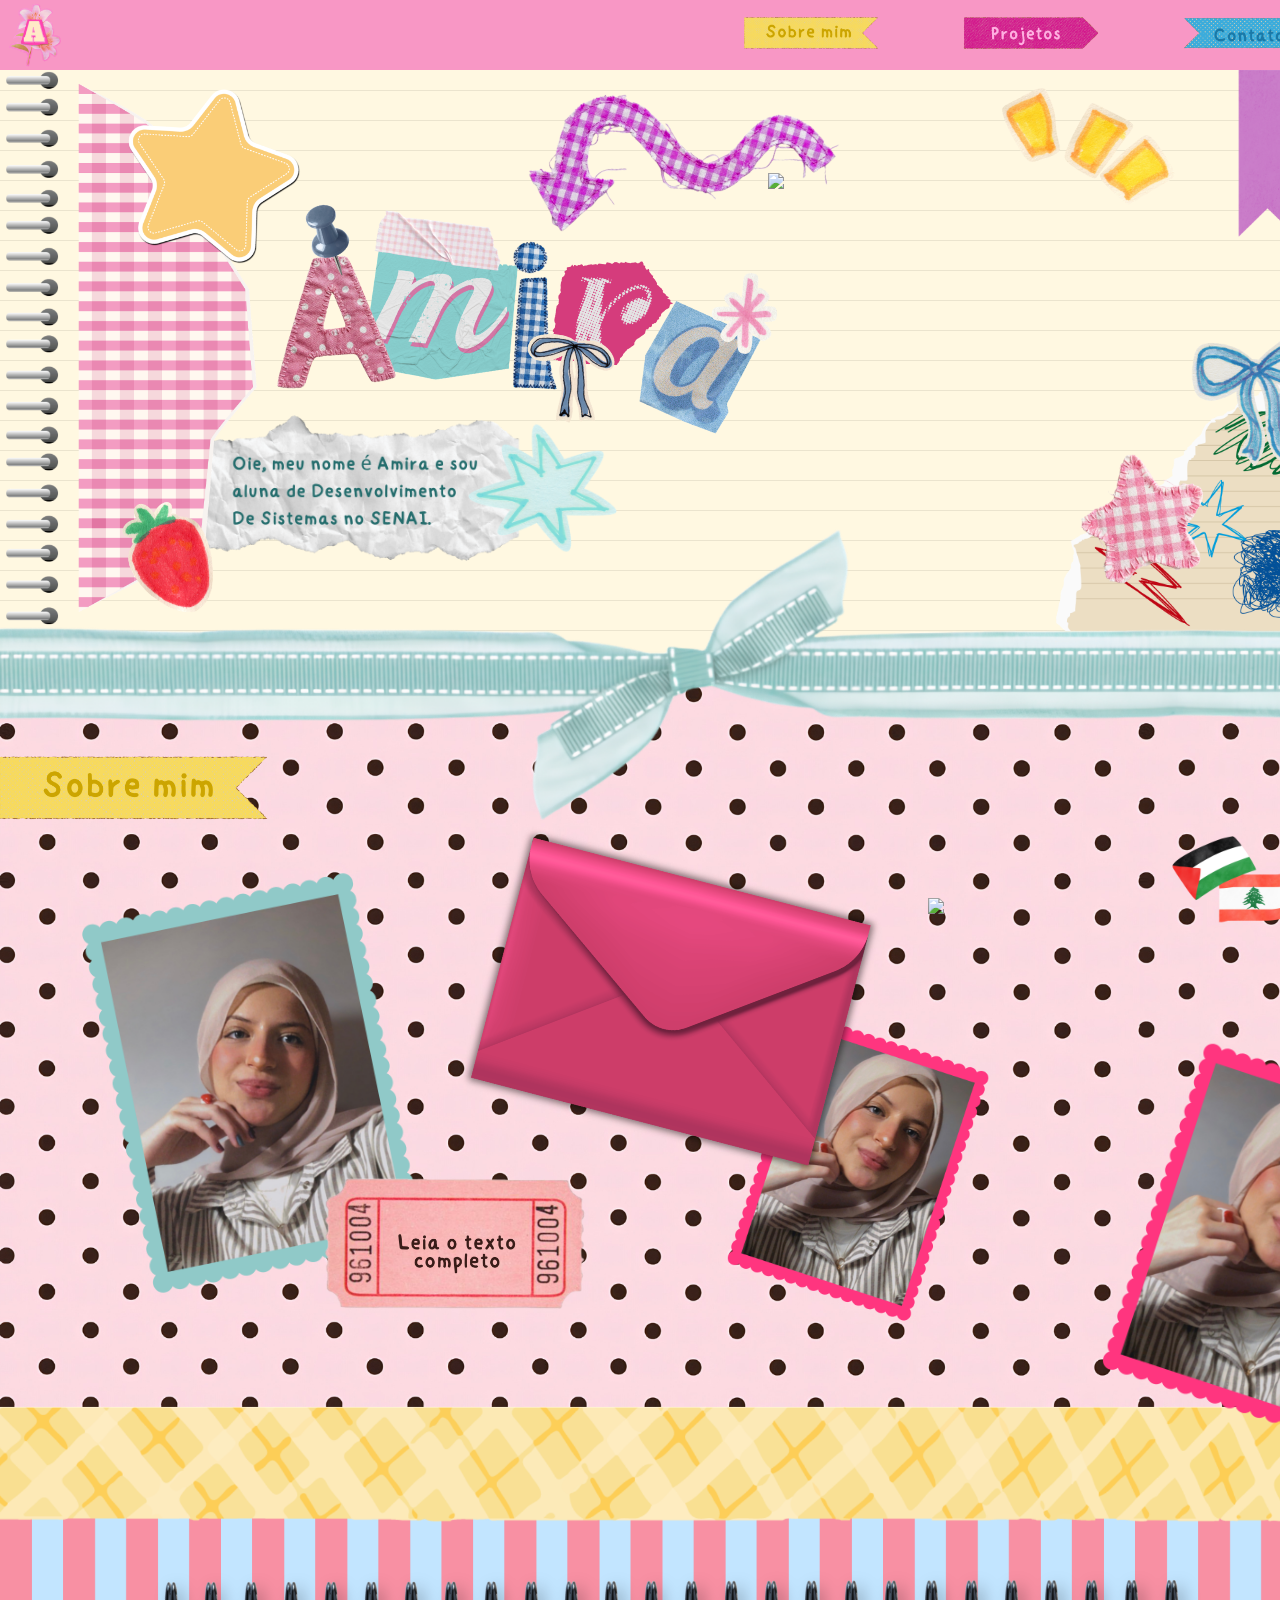
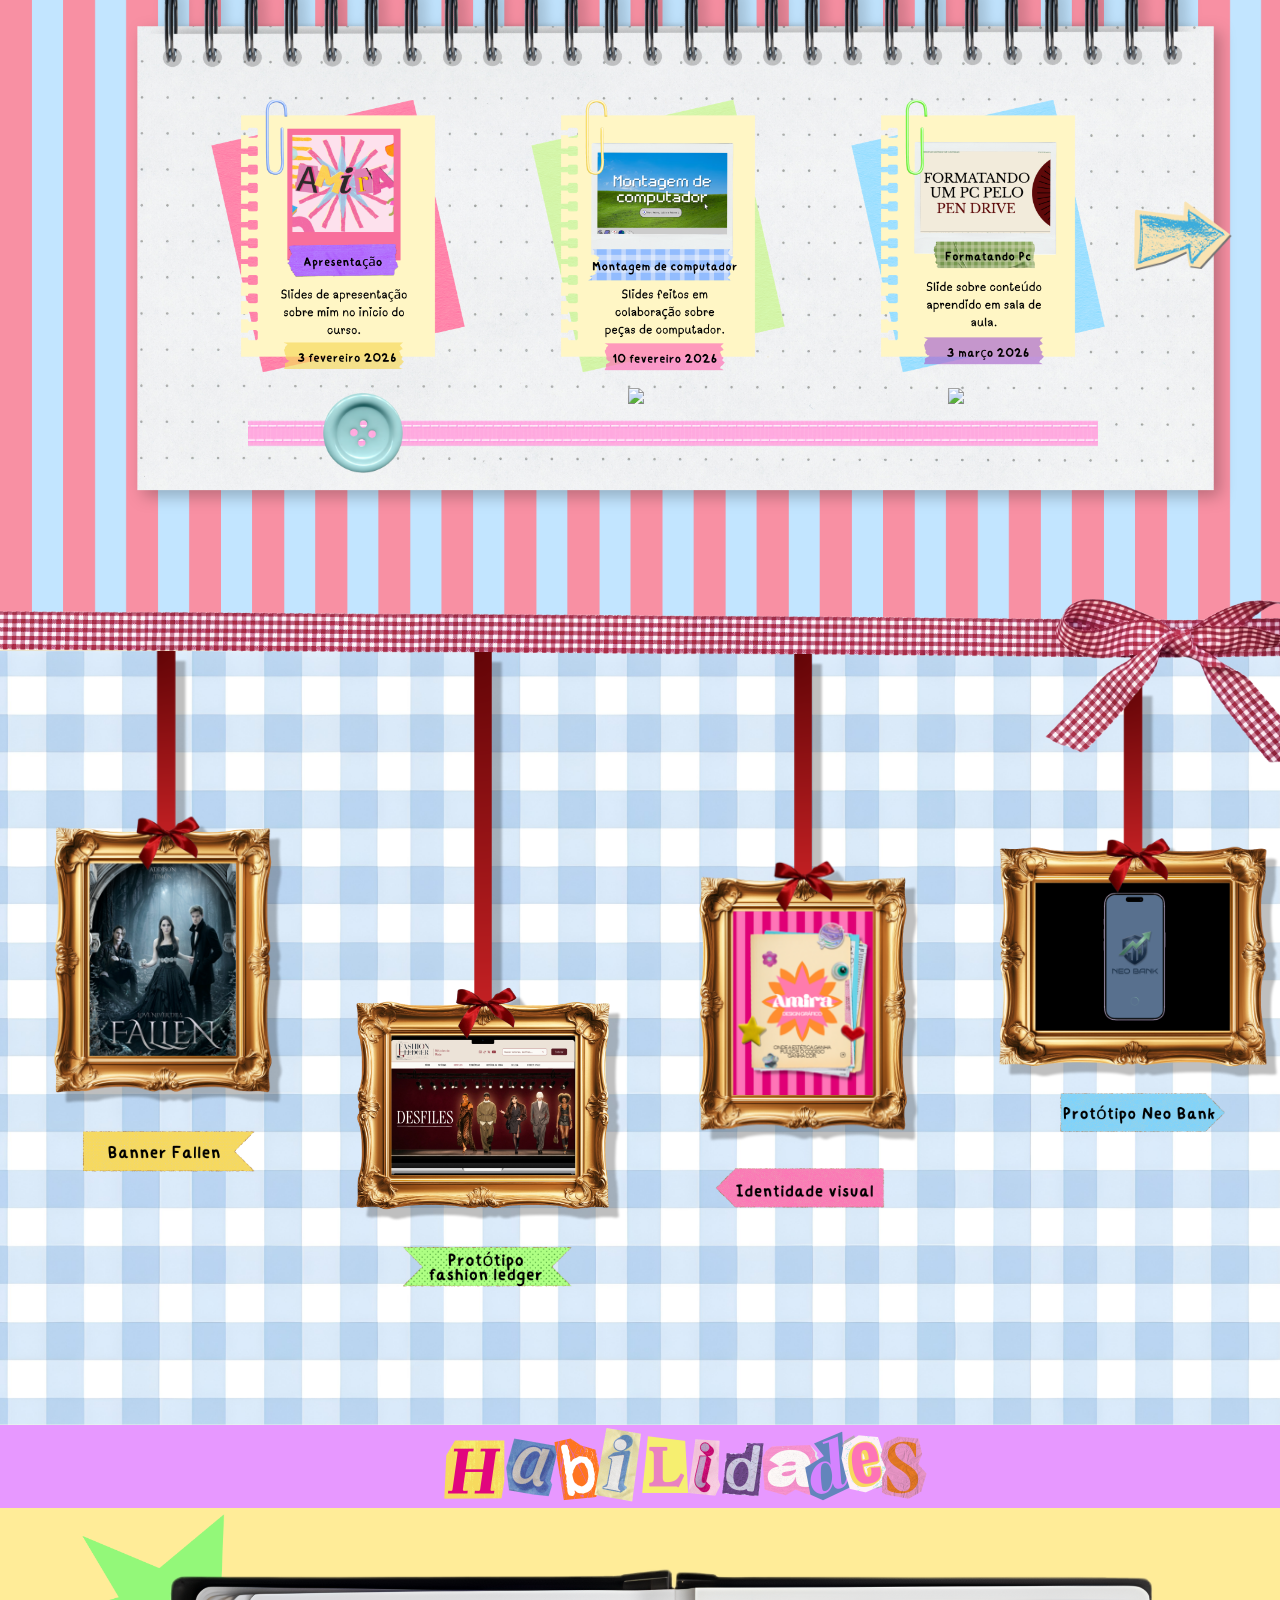
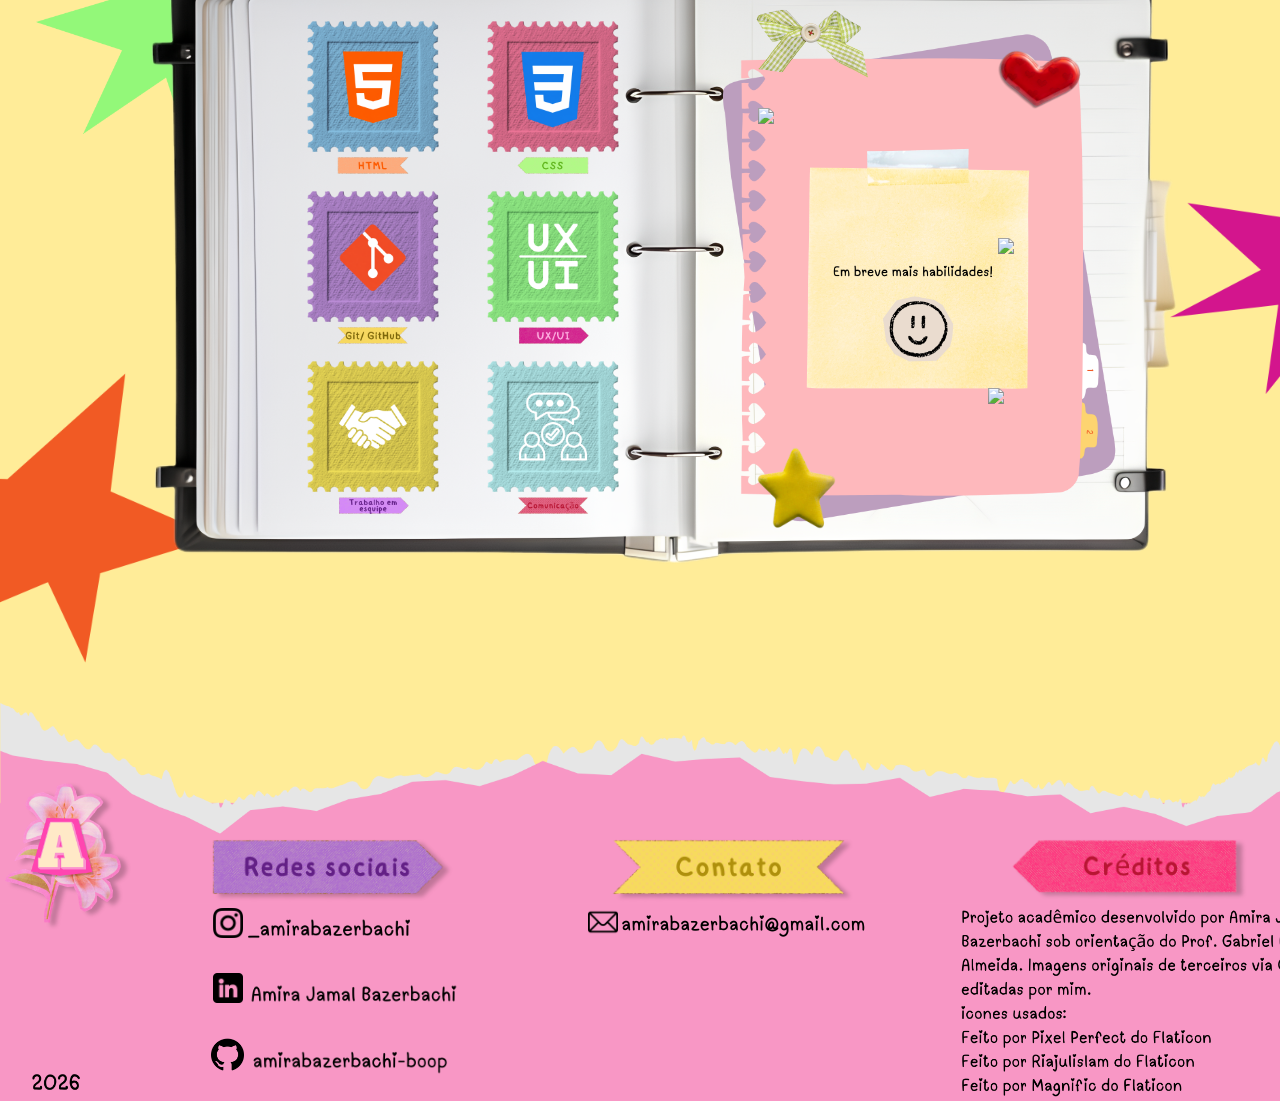
==== commit 0a884fd4: "home ajustado e finalizado" ====
--- a/index.html
+++ b/index.html
@@ -153,8 +153,10 @@
         <img src="images/deco-habilidades10.png" class="deco-habilidade10">
         <img src="images/deco-habilidades11.png" class="deco-habilidade11">
         <img src="images/deco-habilidades12.png" class="deco-habilidade12">
-
-    </main>
+        <img src="images/bandeiras.png" class="bandeiras-home">
+        <img src="images/foto3.png" class="foto3">
+
+
 <footer class="rodape-rosa">
     <img src="images/footer.png" class="rodape">
     <img src="images/logo-footer.png" class="logo-rodape">
@@ -173,6 +175,7 @@
     <img src="images/2026.png" class="ano-rodape">
     <img src="images/elementos portfolio.png" class="foto-4">
 </footer>
+    </main>
 <div id="modal-card-1" class="modal-overlay">
     <div class="modal-conteudo">
         <div class="caixa-fechar">
@@ -367,7 +370,7 @@
         <div class="caixa-fechar">
             <a href="#!" class="botao-fechar">✖</a>
         </div>
-        <img src="images/card-galeria-grande3.png" class="imagem-grande">
+        <img src="images/card-galeria-grande4.png" class="imagem-grande">
     </div>
 </div>
 </body>
--- a/style.css
+++ b/style.css
@@ -1,4 +1,4 @@
-/*area de ediçao do home*/
+/*area de edição fundo e navegador*/
 body {
     overflow-x: hidden;
     background-color: #fff8e1;
@@ -19,7 +19,7 @@
     justify-content: space-between;
     align-items: center;
     height: 70px;
-    width: 1501px; 
+    width: 1351px; 
     overflow: visible;
     position: fixed;
     z-index: 9999;
@@ -62,10 +62,11 @@
     transform: scale(1.1);
     filter: drop-shadow(4px 4px 0px rgba(148, 18, 199, 0.849));
 }
+/*area de edição do header-home*/
 .caderno-home {
     position: absolute;
     pointer-events: none;
-    width: 645px;
+    width: 580px;
     height: auto;
     margin-left: -15px;
     margin-top: 50px;
@@ -73,24 +74,24 @@
 .titulo-home {
     position: absolute;
     pointer-events: none;
-    width: 590px;
+    width: 560px;
     margin-top: 30px;
-    margin-left: 280px; 
+    margin-left: 230px; 
     transform: rotate(6deg);
 }
 .saudação-home {
     position: absolute;
     pointer-events: none;
-    width: 520px;
+    width: 460px;
     margin-top: 250px;
-    margin-left: 190px; 
+    margin-left: 160px; 
     z-index: -1;
 }
 .perfil-home {
     position: absolute;
-    width: 390px;
-    margin-top: 170px;
-    margin-left: 830px;
+    width: 360px;
+    margin-top: 165px;
+    margin-left: 760px;
 }
 .perfil-home:hover {
     transform: scale(1.1);
@@ -100,7 +101,7 @@
     position: absolute;
     pointer-events: none;
     width: 340px;
-    margin-left: 570px;
+    margin-left: 500px;
     margin-top: -10px;
     transform: rotate(-10deg);
 }
@@ -108,7 +109,7 @@
     position: absolute;
     pointer-events: none;
     width: 160px;
-    margin-left: 1075px;
+    margin-left: 1000px;
     margin-top: 55px;
     transform: rotate(-18deg);
 }
@@ -116,57 +117,63 @@
     position: absolute;
     pointer-events: none;
     width: 180px;
-    margin-left: 1315px;
+    margin-left: 1170px;
     margin-top: 62px;
 }
 .deco-direita-home {
     position: absolute;
     pointer-events: none;
-    width: 400px;
-    margin-left: 1093px;
-    margin-top: 295px;
+    width: 360px;
+    margin-left: 982px;
+    margin-top: 263px;
 }
 /*area de ediçao de sobre-mim*/
 .fundo-1-home{
     position: absolute;
     pointer-events: none;
-    width: 1501px;
-    margin-top: 695px;
+    width: 1351px;
+    margin-top: 678px;
     margin-left:-8px;
 }
 .fita-cetim-home {
     position: absolute;
     pointer-events: none;
-    width: 1501px;
-    margin-top: -28px;
+    width: 1351px;
+    margin-top: -8px;
     margin-left:-8px;
 }
+.sobre-mim-2-home {
+    position: absolute;
+    pointer-events: none;
+    width: 280px;
+    margin-left: -15px;
+    margin-top: 440px;
+}
 .postit-2-home {
     position: absolute;
     pointer-events: none;
-    width: 400px;
-    margin-left: 940px;
-    margin-top: 900px;
+    width: 360px;
+    margin-left: 920px;
+    margin-top: 890px;
     z-index: 1;
 }
 .foto-2-home {
     position: absolute;
     pointer-events: none;
-    width: 500px;
-    margin-left: -20px;
-    margin-top: 870px;
+    width: 450px;
+    margin-left: 20px;
+    margin-top: 850px;
 }
 .container-carta {
     position: relative;
-    width: 600px;
     height: 200px;
     cursor: pointer;
 }
 .carta {
     position: absolute;
-    width: 600px;
-    top: 780px;
-    left:360px;
+    width: 530px;
+    top: 740px;
+    left: 400px;
     transition: opacity 0.4s ease-in-out;
     z-index: 9998;
     transform: rotate(-10deg);
@@ -186,63 +193,70 @@
 .link-ticket {
     position: absolute; 
     z-index: 999;
-    width: 300px;
     margin-left: 310px;
-    margin-top: 960px;
+    margin-top: 900px;
     display: inline-block;
 }
 .ticket-home {
-    width: 300px;
+    width: 270px;
     height: auto;
     transition: transform 0.3s ease;
 }
 .link-ticket:hover .ticket-home {
     transform: scale(1.08);
 }
-.sobre-mim-2-home {
-    position: absolute;
-    pointer-events: none;
-    width: 300px;
-    margin-left: -15px;
-    margin-top: 480px;
+.bandeiras-home {
+    position: absolute;
+    pointer-events: none;
+    width: 200px;
+    margin-left: 1130px;
+    margin-top: -3220px;
+    z-index: 1;
+}
+.foto3 {
+    position: absolute;
+    pointer-events: none;
+    width: 360px;
+    margin-left: 670px;
+    margin-top: -3020px;
 }
 /*area de ediçao de linha do tempo*/
 .fundo-home {
     position: absolute;
     pointer-events: none;
-    width: 1502px;
-    margin-top: 1501px;
+    width: 1352px;
+    margin-top: 1510px;
     margin-left:-8px;
 }
 .separador-home {
     position: absolute;
     pointer-events: none;
-    width: 1502px;
+    width: 1351px;
     transform: rotate(90deg);
-    margin-top: 810px;
+    margin-top: 781px;
     margin-left:-8px;
 }
 .caderno-2-home {
     position: absolute;
     pointer-events: none;
-    width: 1300px;
-    margin-top: 1630px;
-    margin-left:90px;
+    width: 1250px;
+    margin-top: 1530px;
+    margin-left: 40px;
     filter: drop-shadow(6px 6px 8px rgba(0, 0, 0, 0.25));
 }
 .fita-3-home {
     position: absolute;
     pointer-events: none;
-    width: 1000px;
+    width: 850px;
     margin-left: 240px;
-    margin-top: 1395px;
+    margin-top: 1380px;
 }
 .timeline-wrapper {
     position: absolute;
     width: 1400px;       
     height: 300px;      
-    margin-top: 1780px; /*onde os cards ficam na vertical*/
-    margin-left: 50px; /*mesmo ajuste mas na horizontal*/
+    margin-top: 1680px; /*onde os cards ficam na vertical*/
+    margin-left: -20px; /*mesmo ajuste mas na horizontal*/
     z-index: 100;
     overflow: hidden;
 }
@@ -498,23 +512,23 @@
 .botao-1-home {
     position: absolute;
     pointer-events: none;
-    width: 100px;
-    margin-left: 370px;
-    margin-top: 1870px;
+    width: 90px;
+    margin-left: 310px;
+    margin-top: 1780px;
 }
 .botao-2-home {
     position: absolute;
     pointer-events: none;
-    width: 100px;
-    margin-left: 685px;
-    margin-top: 1870px;
+    width: 90px;
+    margin-left: 620px;
+    margin-top: 1780px;
 }
 .botao-3-home {
     position: absolute;
     pointer-events: none;
-    width: 100px;
-    margin-left: 1010px;
-    margin-top: 1870px;
+    width: 90px;
+    margin-left: 940px;
+    margin-top: 1780px;
 }
 .modal-overlay {
     position: fixed;
@@ -572,21 +586,19 @@
     object-fit: contain;
     border-radius: 20px; 
 }
-
-
 /*area de ediçao de galeria*/
 .fundo-3-home {
     position: absolute;
     pointer-events: none;
-    width: 1501px;
-    margin-top: 2102px;
+    width: 1350px;
+    margin-top: 2043px;
     margin-left:-8px;
 }
 .moldura-1-home {
     position: absolute;
-    width: 500px;
+    width: 450px;
     margin-left: -70px;
-    margin-top: 2168px;
+    margin-top: 2043px;
     filter: drop-shadow(10px 10px 1px rgba(0, 0, 0, 0.25));
     transform-origin: top center; 
     transition: transform 0.6s cubic-bezier(0.25, 0.8, 0.25, 1.2);
@@ -599,9 +611,9 @@
 }
 .moldura-2-home {
     position: absolute;
-    width: 660px;
+    width: 570px;
     margin-left: 190px;
-    margin-top: 2168px;
+    margin-top: 2044px;
     filter: drop-shadow(10px 10px 1px rgba(0, 0, 0, 0.25));
     transform-origin: top center; 
     transition: transform 0.6s cubic-bezier(0.25, 0.8, 0.25, 1.2);
@@ -614,9 +626,9 @@
 }
 .moldura-3-home {
     position: absolute;
-    width: 550px;
-    margin-left: 640px;
-    margin-top: 2167px;
+    width: 490px;
+    margin-left: 550px;
+    margin-top: 2046px;
     filter: drop-shadow(10px 10px 1px rgba(0, 0, 0, 0.25));
     transform-origin: top center; 
     transition: transform 0.6s cubic-bezier(0.25, 0.8, 0.25, 1.2);
@@ -629,54 +641,55 @@
 }
 .moldura-4-home {
     position: absolute;
-    width: 450px;
-    margin-left: 1040px;
-    margin-top: 2167px;
+    width: 390px;
+    margin-left: 930px;
+    margin-top: 2078px;
     filter: drop-shadow(10px 10px 1px rgba(0, 0, 0, 0.25));
     transform-origin: top center; 
     transition: transform 0.6s cubic-bezier(0.25, 0.8, 0.25, 1.2);
     z-index: 100;
+    z-index: 0;
 }
 .moldura-4-home:hover {
     transform: rotate(3deg) scale(1.02); 
     filter: drop-shadow(0 10px 15px rgba(0, 0, 0, 0.3));
-    z-index: 999;
+    z-index: 0;
 }
 .titulo-1-home {
     position: absolute;
     pointer-events: none;
     width: 180px;
-    margin-left: 96px;
-    margin-top: 2610px;
+    margin-left: 70px;
+    margin-top: 2455px;
 }
 .titulo-2-home {
     position: absolute;
     pointer-events: none;
     width: 180px;
-    margin-left: 428px;
-    margin-top: 2770px;
+    margin-left: 387px;
+    margin-top: 2570px;
 }
 .titulo-3-home {
     position: absolute;
     pointer-events: none;
     width: 180px;
-    margin-left: 825px;
-    margin-top: 2660px;
+    margin-left: 702px;
+    margin-top: 2492px;
 }
 .titulo-4-home {
     position: absolute;
     pointer-events: none;
     width: 180px;
-    margin-left: 1180px;
-    margin-top: 2569px;
+    margin-left: 1040px;
+    margin-top: 2417px;
 }
 .separador-3-home {
     position: absolute;
     pointer-events: none;
-    width: 1501px;
+    width: 1351px;
     margin-left: -8px;
     margin-top: 1387px;
-    transform: rotate(90deg);
+    transform: rotate(-90deg);
 }
 .modal-overlay {
     position: fixed;
@@ -694,12 +707,10 @@
     z-index: 2000;
     transition: opacity 0.3s ease, visibility 0.3s ease;
 }
-
 .modal-overlay:target {
     opacity: 1;
     visibility: visible;
 }
-
 .modal-conteudo {
     position: relative;
     max-width: 90vh; 
@@ -708,7 +719,6 @@
     justify-content: center;
     align-items: center;
 }
-
 .caixa-fechar {
     position: absolute;
     top: 0;
@@ -718,7 +728,6 @@
     pointer-events: none;
     z-index: 2100;
 }
-
 .botao-fechar {
     position: absolute;
     top: 50px;
@@ -731,12 +740,10 @@
     pointer-events: auto;
     transition: transform 0.2s, color 0.2s;
 }
-
 .botao-fechar:hover {
     color: #f00;
     transform: scale(1.2);
 }
-
 .imagem-grande {
     width: 100%;
     height: auto;
@@ -746,17 +753,17 @@
 }
 /*area de ediçao de habilidades*/
 .retangulo {
-  width: 1501px;           
+  width: 1351px;           
   height: 900px;           
   background-color: #ffec98; 
   margin-left: -8px;
-  margin-top: 2964px;
+  margin-top: 2900px; 
 }
 .caderno-habilidades-home {
-  width: 1090px;  
+  width: 1070px;  
   position: absolute;                
-  margin-left: 190px;
-  margin-top: -1000px;
+  margin-left: 120px;
+  margin-top: -1075px;
   transform: rotate(90deg);
   z-index: 1;
 }
@@ -764,143 +771,143 @@
     position: absolute;
     pointer-events: none;
     width: 170px;
-    margin-left: 340px;
-    margin-top: -700px ;
+    margin-left: 280px;
+    margin-top: -800px ;
     z-index: 1;
 }
 .habilidade-css-home {
     position: absolute;
     pointer-events: none;
     width: 170px;
-    margin-left: 520px;
+    margin-left: 460px;
+    margin-top: -800px;
+    z-index: 1;
+}
+.titulo-h-home {
+    position: absolute;
+    pointer-events: none;
+    width: 500px;
+    margin-left: 430px;
+    margin-top: -985px ;
+    z-index: 90;
+}
+.retangulo-2 {
+    position: absolute;
+    width: 1351px;           
+    height: 83px;           
+    background-color: #e798ff; 
+    margin-left: -8px;
+    margin-top: -983px;
+}
+.habilidade-git-home {
+    position: absolute;
+    pointer-events: none;
+    width: 170px;
+    margin-left: 280px;
+    margin-top: -630px;
+    z-index: 1;
+}
+.habilidade-ux-home {
+    position: absolute;
+    pointer-events: none;
+    width: 170px;
+    margin-left: 460px;
+    margin-top: -630px;
+    z-index: 1;
+}
+.habilidade-equipe-home {
+    position: absolute;
+    pointer-events: none;
+    width: 170px;
+    margin-left: 280px;
+    margin-top: -460px;
+    z-index: 1;
+}
+.habilidade-comunicaçao-home {
+    position: absolute;
+    pointer-events: none;
+    width: 170px;
+    margin-left: 460px;
+    margin-top: -460px;
+    z-index: 1;
+}
+.deco-habilidade7 {
+    position: absolute;
+    pointer-events: none;
+    width: 640px;
+    margin-left: 590px;
+    margin-top: -850px;
+    z-index: 1;
+}
+.deco-habilidade9 {
+    position: absolute;
+    pointer-events: none;
+    width: 300px;
+    margin-left: 760px;
+    margin-top: -680px;
+    z-index: 1;
+}
+.deco-habilidade {
+    position: absolute;
+    pointer-events: none;
+    width: 130px;
+    margin-left: 750px;
     margin-top: -700px;
     z-index: 1;
 }
-.titulo-h-home {
-    position: absolute;
-    pointer-events: none;
-    width: 500px;
-    margin-left: 500px;
-    margin-top: -910px ;
-    z-index: 90;
-}
-.retangulo-2 {
-    position: absolute;
-    width: 1501px;           
-    height: 70px;           
-    background-color: #e798ff; 
-    margin-left: -8px;
-    margin-top: -903px;
-}
-.habilidade-git-home {
-    position: absolute;
-    pointer-events: none;
-    width: 170px;
-    margin-left: 340px;
-    margin-top: -530px;
+.deco-habilidade2 {
+    position: absolute;
+    pointer-events: none;
+    width: 100px;
+    margin-left: 980px;
+    margin-top: -780px;
     z-index: 1;
 }
-.habilidade-ux-home {
-    position: absolute;
-    pointer-events: none;
-    width: 170px;
-    margin-left: 520px;
-    margin-top: -530px;
+.deco-habilidade3 {
+    position: absolute;
+    pointer-events: none;
+    width: 100px;
+    margin-left: 740px;
+    margin-top: -370px;
     z-index: 1;
 }
-.habilidade-equipe-home {
-    position: absolute;
-    pointer-events: none;
-    width: 170px;
-    margin-left: 340px;
-    margin-top: -360px;
+.deco-habilidade4 {
+    position: absolute;
+    pointer-events: none;
+    width: 110px;
+    margin-left: 990px;
+    margin-top: -570px;
     z-index: 1;
 }
-.habilidade-comunicaçao-home {
-    position: absolute;
-    pointer-events: none;
-    width: 170px;
-    margin-left: 520px;
-    margin-top: -360px;
+.deco-habilidade5 {
+    position: absolute;
+    pointer-events: none;
+    width: 140px;
+    margin-left: 980px;
+    margin-top: -420px;
     z-index: 1;
 }
-.deco-habilidade7 {
-    position: absolute;
-    pointer-events: none;
-    width: 670px;
-    margin-left: 680px;
-    margin-top: -800px;
+.deco-habilidade6 {
+    position: absolute;
+    pointer-events: none;
+    width: 130px;
+    margin-left: 740px;
+    margin-top: -830px;
     z-index: 1;
 }
-.deco-habilidade9 {
-    position: absolute;
-    pointer-events: none;
-    width: 320px;
-    margin-left: 850px;
-    margin-top: -630px;
-    z-index: 1;
-}
-.deco-habilidade {
-    position: absolute;
-    pointer-events: none;
-    width: 130px;
-    margin-left: 850px;
-    margin-top: -630px;
-    z-index: 1;
-}
-.deco-habilidade2 {
-    position: absolute;
-    pointer-events: none;
-    width: 100px;
-    margin-left: 1090px;
-    margin-top: -740px;
-    z-index: 1;
-}
-.deco-habilidade3 {
-    position: absolute;
-    pointer-events: none;
-    width: 100px;
-    margin-left: 800px;
-    margin-top: -320px;
-    z-index: 1;
-}
-.deco-habilidade4 {
-    position: absolute;
-    pointer-events: none;
-    width: 130px;
-    margin-left: 1070px;
-    margin-top: -460px;
-    z-index: 1;
-}
-.deco-habilidade5 {
-    position: absolute;
-    pointer-events: none;
-    width: 160px;
-    margin-left: 1050px;
-    margin-top: -330px;
-    z-index: 1;
-}
-.deco-habilidade6 {
-    position: absolute;
-    pointer-events: none;
-    width: 130px;
-    margin-left: 800px;
+.deco-habilidade10 {
+    position: absolute;
+    pointer-events: none;
+    width: 400px;
+    margin-left: 1140px;
     margin-top: -750px;
-    z-index: 1;
-}
-.deco-habilidade10 {
-    position: absolute;
-    pointer-events: none;
-    width: 400px;
-    margin-left: 1240px;
-    margin-top: -750px;
 }
 .deco-habilidade11 {
     position: absolute;
     pointer-events: none;
-    width: 400px;
+    width: 300px;
     margin-left: 20px;
-    margin-top: -890px;
+    margin-top: -940px;
 }
 .deco-habilidade12 {
     position: absolute;
@@ -909,17 +916,17 @@
     margin-left: -150px;
     margin-top: -490px;
 }
-/*area de ediçao de footer*/
+/*area de ediçao de footer-home*/
 .rodape {
-    width: 1502px;
-    position: absolute;
-    margin-top: -1180px;
+    width: 1353px;
+    position: absolute;
+    margin-top: -1060px;
     margin-left: -9px;
 }
 .logo-rodape {
     position: absolute;
     pointer-events: none;
-    width: 170px;
+    width: 150px;
     margin-left: -20px;
     margin-top: -30px;
     filter: drop-shadow(6px 3px 2px rgba(0, 0, 0, 0.219));
@@ -936,7 +943,7 @@
     position: absolute;
     pointer-events: none;
     width: 240px;
-    margin-left: 630px;
+    margin-left: 600px;
     margin-top: -80px;
     filter: drop-shadow(6px 3px 2px rgba(0, 0, 0, 0.219));
 }
@@ -944,71 +951,71 @@
     position: absolute;
     pointer-events: none;
     width: 240px;
-    margin-left: 1090px;
+    margin-left: 1000px;
     margin-top: -80px;
     filter: drop-shadow(6px 3px 2px rgba(0, 0, 0, 0.219));
 }
 .insta-copia {
     position: absolute;
     pointer-events: none;
-    width: 40px;
+    width: 30px;
     margin-left: 205px;
-    margin-top: 120px;
+    margin-top: 100px;
 }
 .linkedin-copia {
     position: absolute;
     pointer-events: none;
-    width: 40px;
+    width: 30px;
     margin-left: 205px;
-    margin-top: 180px;
+    margin-top: 165px;
 }
 .git-copia {
     position: absolute;
     pointer-events: none;
-    width: 40px;
-    margin-left: 205px;
-    margin-top: 238px;
+    width: 33px;
+    margin-left: 203px;
+    margin-top: 230px;
 }
 .mail-copia {
     position: absolute;
     pointer-events: none;
-    width: 40px;
-    margin-left: 620px;
-    margin-top: 120px;
+    width: 30px;
+    margin-left: 580px;
+    margin-top: 99px;
 }
 .creditos {
     position: absolute;
     pointer-events: none;
-    width: 570px;
-    margin-left: 990px;
-    margin-top: -260px;
+    width: 530px;
+    margin-left: 900px;
+    margin-top: -240px;
 }
 .instagram-1 {
     position: absolute;
     pointer-events: none;
-    width: 190px;
-    margin-left: 245px;
-    margin-top: 45px;
+    width: 180px;
+    margin-left: 235px;
+    margin-top: 28px;
 }
 .git-1 {
     position: absolute;
     pointer-events: none;
-    width: 230px;
-    margin-left: 250px;
-    margin-top: 50px;
+    width: 210px;
+    margin-left: 240px;
+    margin-top: 57px;
 }
 .linkedin-1 {
     position: absolute;
     pointer-events: none;
-    width: 230px;
-    margin-left: 252px;
-    margin-top: -11px;
+    width: 210px;
+    margin-left: 240px;
+    margin-top: -14px;
 }
 .email-1 {
     position: absolute;
     pointer-events: none;
-    width: 280px;
-    margin-left: 660px;
+    width: 250px;
+    margin-left: 610px;
     margin-top: -120px;
 }
 .ano-rodape {
@@ -1016,7 +1023,7 @@
     pointer-events: none;
     width: 280px;
     margin-left: 20px;
-    margin-top: 40px;
+    margin-top: 10px;
 }
 .foto-4 {
     position: absolute;
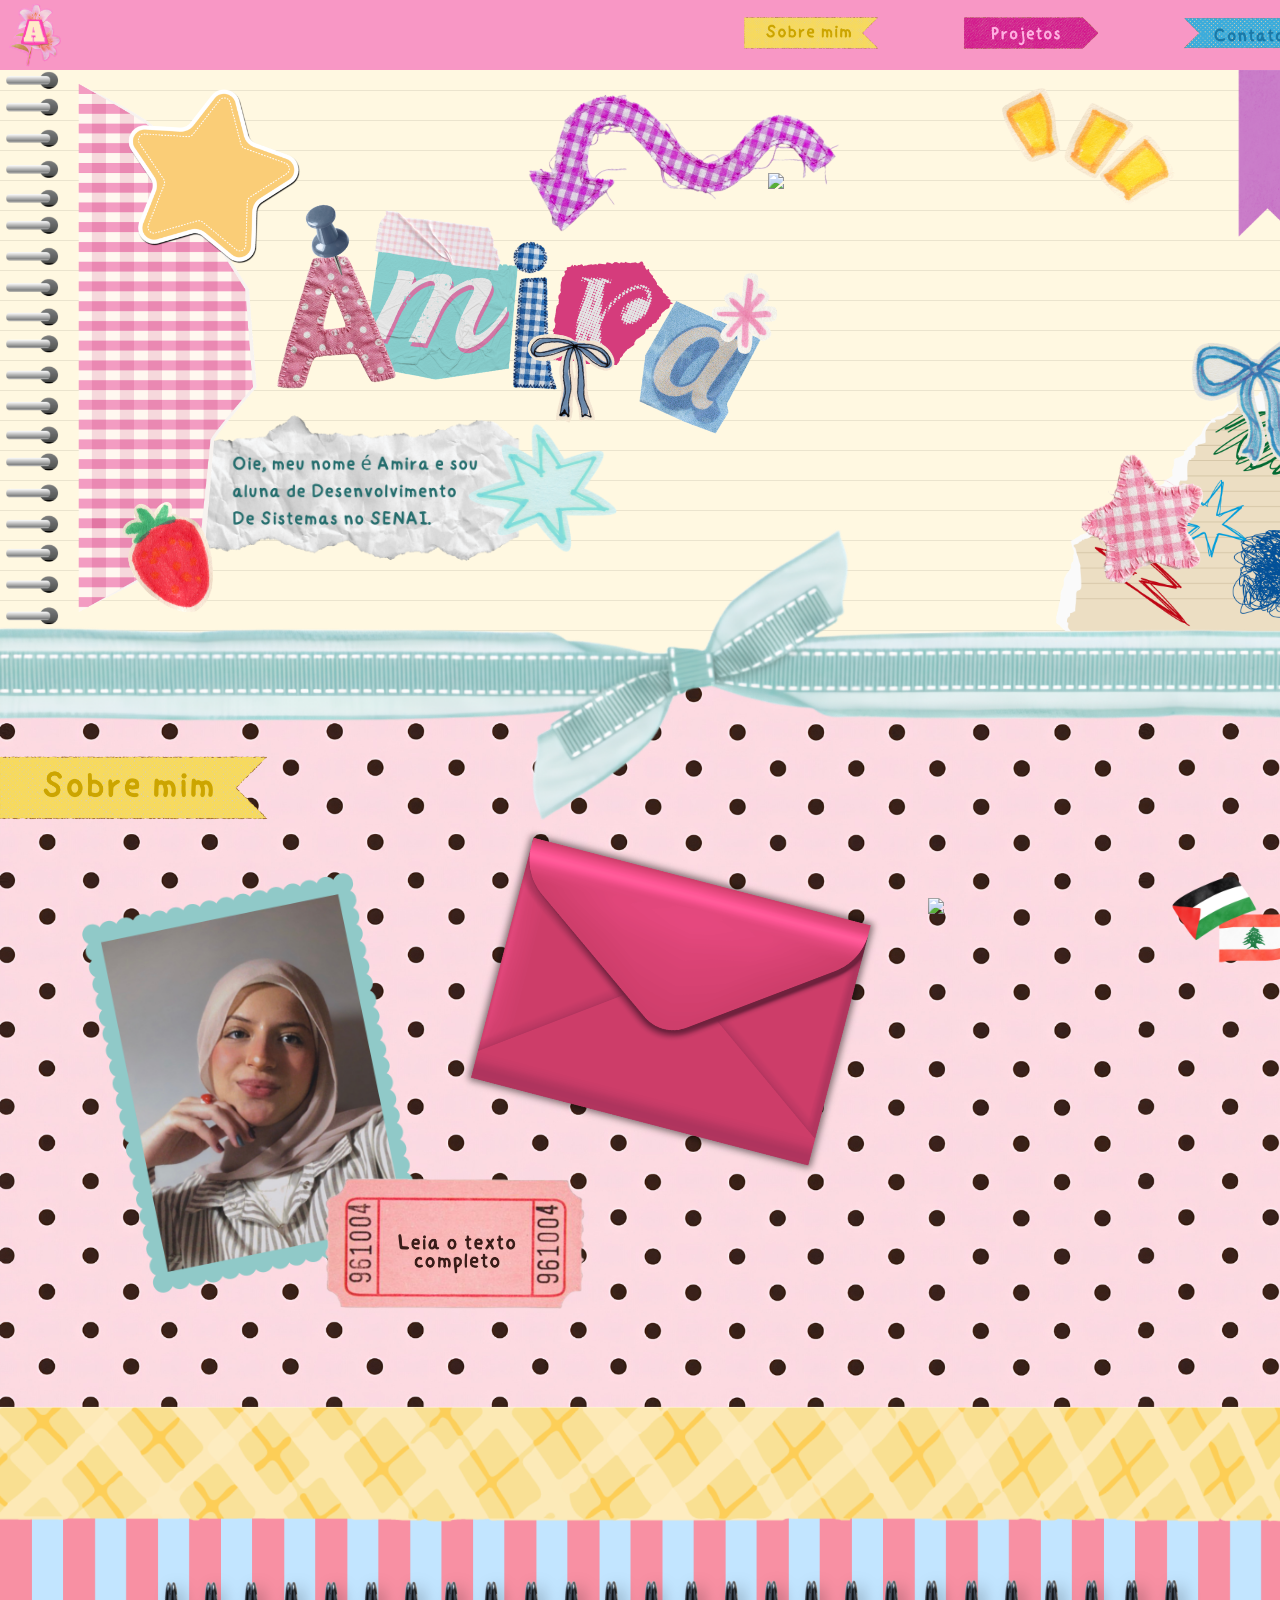
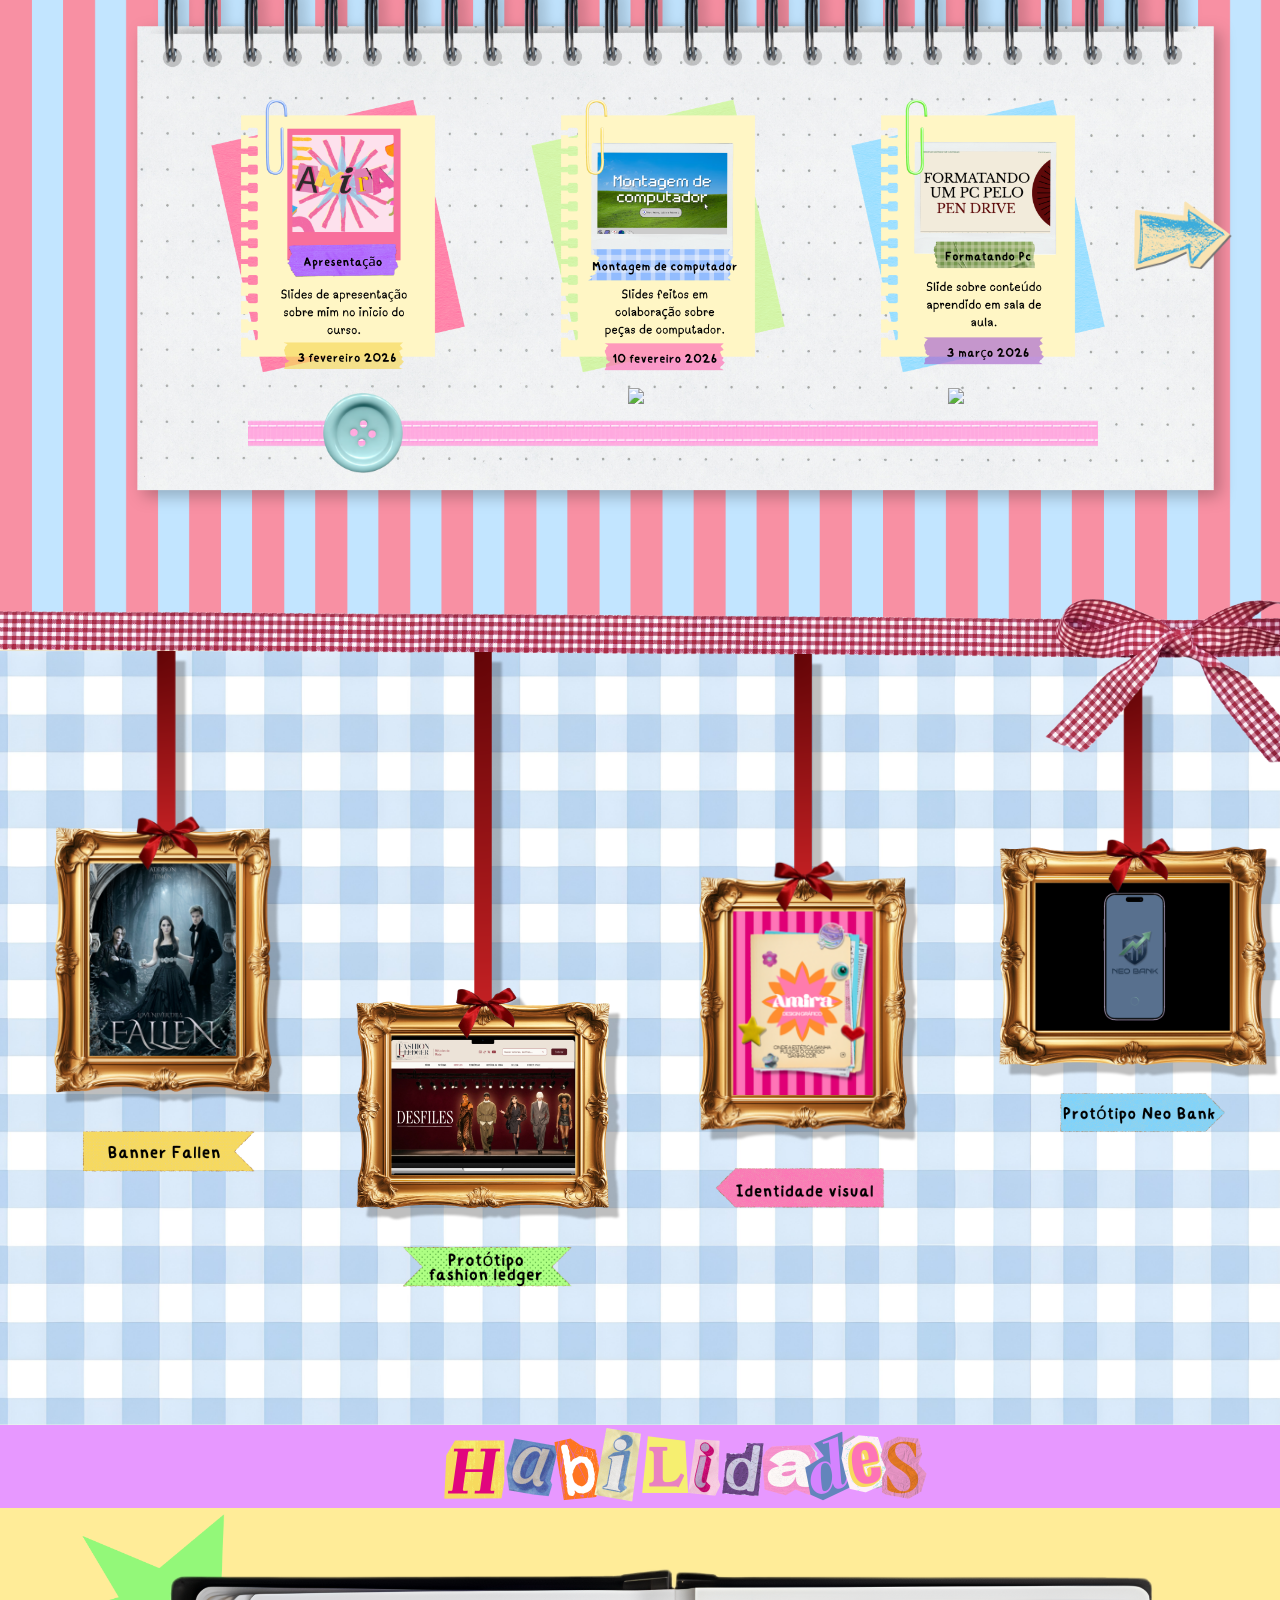
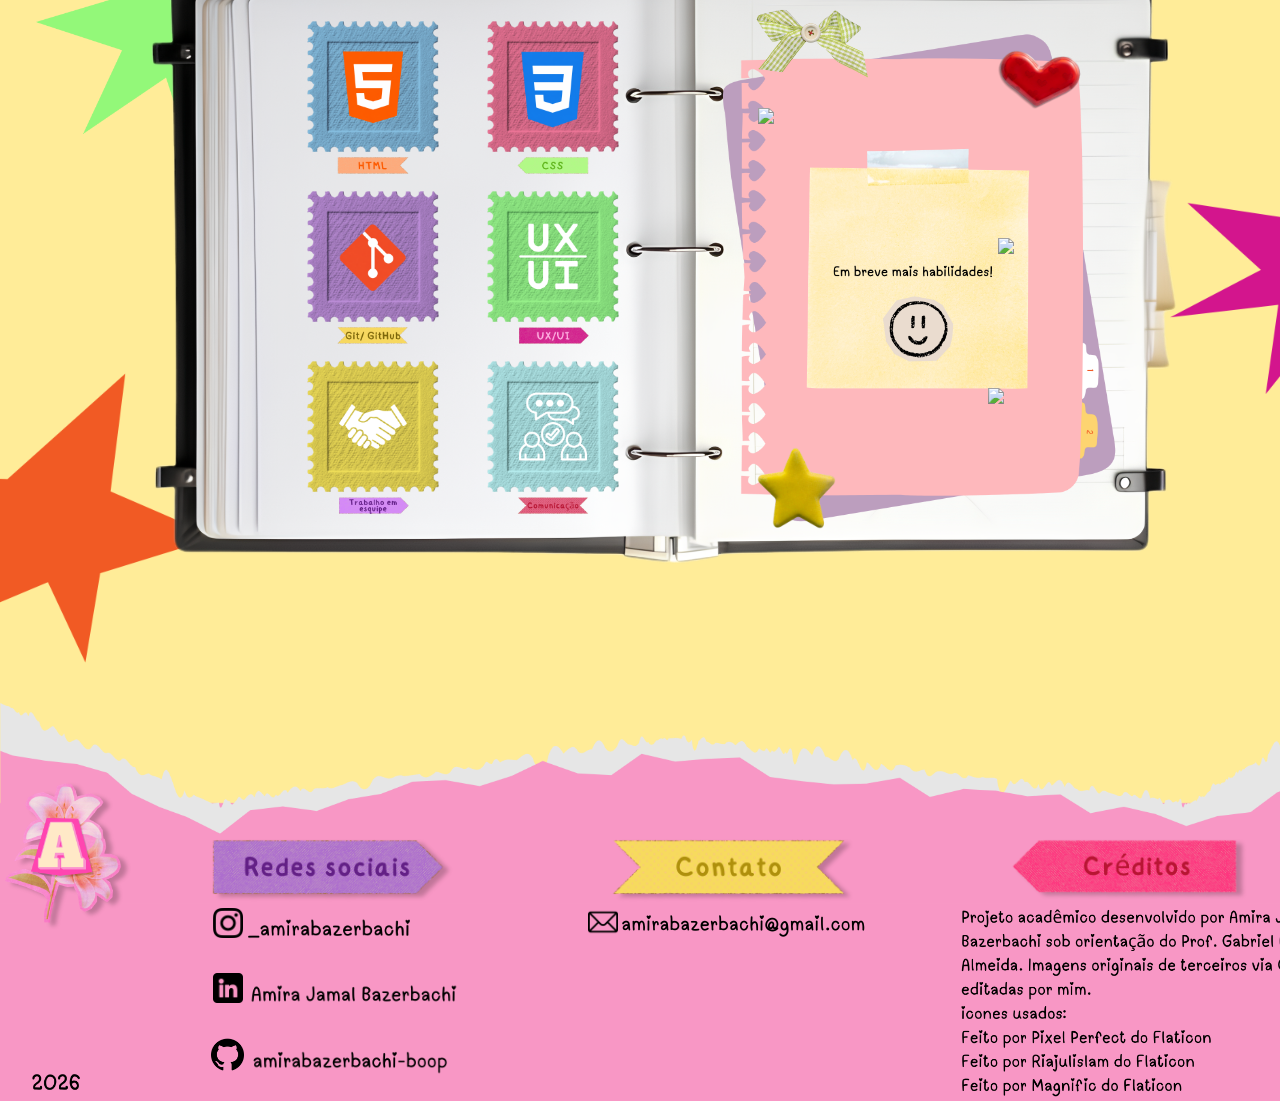
==== commit 12dcd18f: "fazendo responsividade: galeria" ====
--- a/index.html
+++ b/index.html
@@ -154,7 +154,6 @@
         <img src="images/deco-habilidades11.png" class="deco-habilidade11">
         <img src="images/deco-habilidades12.png" class="deco-habilidade12">
         <img src="images/bandeiras.png" class="bandeiras-home">
-        <img src="images/foto3.png" class="foto3">
 
 
 <footer class="rodape-rosa">
@@ -173,7 +172,6 @@
     <img src="images/linkedin-1.png" class="linkedin-1">
     <img src="images/email-1.png" class="email-1">
     <img src="images/2026.png" class="ano-rodape">
-    <img src="images/elementos portfolio.png" class="foto-4">
 </footer>
     </main>
 <div id="modal-card-1" class="modal-overlay">
--- a/style.css
+++ b/style.css
@@ -210,15 +210,8 @@
     pointer-events: none;
     width: 200px;
     margin-left: 1130px;
-    margin-top: -3220px;
+    margin-top: -3180px;
     z-index: 1;
-}
-.foto3 {
-    position: absolute;
-    pointer-events: none;
-    width: 360px;
-    margin-left: 670px;
-    margin-top: -3020px;
 }
 /*area de ediçao de linha do tempo*/
 .fundo-home {
@@ -281,7 +274,6 @@
     scroll-snap-align: start;
     box-sizing: border-box;
     padding: 0 200px;
-    
 }
 .page-content {
     display: flex;
@@ -1025,18 +1017,11 @@
     margin-left: 20px;
     margin-top: 10px;
 }
-.foto-4 {
-    position: absolute;
-    pointer-events: none;
-    width: 470px;
-    margin-left: 1030px;
-    margin-top: -3000px;
-}
 /*pagina sobre mim*/
 .fundo-sobre-mim {
     position: absolute;
     pointer-events: none;
-    width: 1503px;
+    width: 1351px;
     margin-top: 8px;
     margin-left: -8px;
     z-index: -9999;
@@ -1044,16 +1029,16 @@
 .fundo-sobre-mim-2 {
     position: absolute;
     pointer-events: none;
-    width: 1503px;
-    margin-top: 50px;
+    width: 1351px;
+    margin-top: 47px;
     margin-left: -8px;
     z-index: -9999;
 }
 .retangulo-3 {
-    width: 1000px;           
-    height: 1015px;           
+    width: 870px;           
+    height: 1120px;           
     background-color: #fffcf0; 
-    margin-left: 240px ;
+    margin-left: 235px ;
     margin-top: 190px;
     position: absolute;
     background-image: linear-gradient(#ebe4ce 1px, transparent 1px);
@@ -1088,9 +1073,9 @@
 .argolas {
     position: absolute;
     pointer-events: none;
-    width: 1110px;
-    margin-left: 185px;
-    margin-top: -397px;
+    width: 1000px;
+    margin-left: 170px;
+    margin-top: -339px;
 }
 .ficha {    
     padding-top: 285px;       
@@ -1106,14 +1091,14 @@
     font-weight: 550;        
     color: #333333; 
     position: relative;       
-    line-height: 6px;       
+    line-height: 5px;       
     margin: 0 0 30px 0;
 }
 .gem-1 {
     position: absolute;
     transition: all 0.4s ease-out; 
     cursor: pointer;
-    width: 200px;
+    width: 170px;
     margin-top: 100px;
     margin-left: 20px;
     filter: drop-shadow(6px 3px 2px rgba(0, 0, 0, 0.219));
@@ -1142,7 +1127,7 @@
     position: absolute;
     width: 160px;
     margin-top: 450px;
-    margin-left: 130px;
+    margin-left: 120px;
     filter: drop-shadow(6px 3px 2px rgba(0, 0, 0, 0.219));
     z-index: -9;
     transition: all 0.4s ease-out;
@@ -1156,8 +1141,8 @@
 .gem-4 {
     position: absolute;
     width: 160px;
-    margin-top: 600px;
-    margin-left: 10px;
+    margin-top: 700px;
+    margin-left: 30px;
     filter: drop-shadow(6px 3px 2px rgba(0, 0, 0, 0.219));
     transition: all 0.4s ease-out; 
     cursor: pointer;
@@ -1169,7 +1154,7 @@
 }
 .gem-5 {
     position: absolute;
-    width: 130px;
+    width: 120px;
     margin-top: 240px;
     margin-left: 900px;
     filter: drop-shadow(6px 3px 2px rgba(0, 0, 0, 0.219));
@@ -1185,8 +1170,8 @@
 .gem-6 {
     position: absolute;
     width: 160px;
-    margin-top: 270px;
-    margin-left: 1145px;
+    margin-top: 380px;
+    margin-left: 1020px;
     filter: drop-shadow(6px 3px 2px rgba(0, 0, 0, 0.219));
     transform: rotate(10deg);
     transition: all 0.4s ease-out; 
@@ -1201,7 +1186,7 @@
     position: absolute;
     width: 190px;
     margin-top: 70px;
-    margin-left: 1275px;
+    margin-left: 1130px;
     filter: drop-shadow(6px 3px 2px rgba(0, 0, 0, 0.219));
     transition: all 0.4s ease-out; 
     cursor: pointer;
@@ -1215,7 +1200,7 @@
     position: absolute;
     width: 140px;
     margin-top: 290px;
-    margin-left: 1380px;
+    margin-left: 1240px;
     filter: drop-shadow(6px 3px 2px rgba(0, 0, 0, 0.219));
     transition: all 0.4s ease-out; 
     cursor: pointer;
@@ -1227,9 +1212,9 @@
 }
 .gem-9 {
     position: absolute;
-    width: 240px;
-    margin-top: 490px;
-    margin-left: 1275px;
+    width: 220px;
+    margin-top: 540px;
+    margin-left: 1170px;
     filter: drop-shadow(6px 3px 2px rgba(0, 0, 0, 0.219));
     transition: all 0.4s ease-out; 
     cursor: pointer;
@@ -1241,8 +1226,8 @@
 }
 .gem-10 {
     position: absolute;
-    width: 240px;
-    margin-top: 1100px;
+    width: 210px;
+    margin-top: 1210px;
     margin-left: 120px;
     filter: drop-shadow(6px 3px 2px rgba(0, 0, 0, 0.219));
     transform: rotate(30deg);
@@ -1257,7 +1242,7 @@
 .gem-11 {
     position: absolute;
     width: 240px;
-    margin-top: 800px;
+    margin-top: 960px;
     margin-left: -100px;
     filter: drop-shadow(6px 3px 2px rgba(0, 0, 0, 0.219));
     transition: all 0.4s ease-out; 
@@ -1271,8 +1256,8 @@
 .gem-12 {
     position: absolute;
     width: 160px;
-    margin-top: 800px;
-    margin-left: 1170px;
+    margin-top: 840px;
+    margin-left: 1150px;
     filter: drop-shadow(6px 3px 2px rgba(0, 0, 0, 0.219));
     transition: all 0.4s ease-out;
     cursor: pointer;
@@ -1284,9 +1269,9 @@
 }
 .gem-13 {
     position: absolute;
-    width: 240px;
+    width: 230px;
     margin-top: 1050px;
-    margin-left: 1265px;
+    margin-left: 1120px;
     filter: drop-shadow(6px 3px 2px rgba(0, 0, 0, 0.219));
     transform: rotate(-30deg);
     transition: all 0.4s ease-out; 
@@ -1298,24 +1283,24 @@
     filter: drop-shadow(0 0 10px rgba(255, 255, 255, 0.8)) brightness(1.2) saturate(1.1);
 }
 .rodape-sobre-1-s {
-    width: 1505px;
-    position: absolute;
-    margin-top: 200px;
+    width: 1355px;
+    position: absolute;
+    margin-top: 340px;
     margin-left: -10px;
 }
 .logo-sobre-s {
     position: absolute;
     pointer-events: none;
-    width: 170px;
+    width: 150px;
     margin-left: -20px;
-    margin-top: 1350px;
+    margin-top: 1380px;
     filter: drop-shadow(6px 3px 2px rgba(0, 0, 0, 0.219));
 }
 .titulo-redes-sobre-s {
     position: absolute;
     pointer-events: none;
     width: 240px;
-    margin-left: 1080px;
+    margin-left: 1020px;
     margin-top: 1310px;
     filter: drop-shadow(6px 3px 2px rgba(0, 0, 0, 0.219));
 }
@@ -1323,7 +1308,7 @@
     position: absolute;
     pointer-events: none;
     width: 240px;
-    margin-left: 630px;
+    margin-left: 600px;
     margin-top: 1310px;
     filter: drop-shadow(6px 3px 2px rgba(0, 0, 0, 0.219));
 }
@@ -1331,81 +1316,81 @@
     position: absolute;
     pointer-events: none;
     width: 240px;
-    margin-left: 210px;
+    margin-left: 200px;
     margin-top: 1310px;
     filter: drop-shadow(6px 3px 2px rgba(0, 0, 0, 0.219));
 }
 .insta-icone-s {
     position: absolute;
     pointer-events: none;
-    width: 40px;
+    width: 30px;
     margin-left: 205px;
     margin-top: 1495px;
 }
 .linkedin-icone-s {
     position: absolute;
     pointer-events: none;
-    width: 40px;
-    margin-left: 205px;
+    width: 30px;
+    margin-left: 204px;
     margin-top: 1635px;
 }
 .git-icone-s {
     position: absolute;
     pointer-events: none;
-    width: 40px;
-    margin-left: 205px;
+    width: 35px;
+    margin-left: 202px;
     margin-top: 1565px;
 }
 .mail-icone-s {
     position: absolute;
     pointer-events: none;
-    width: 45px;
-    margin-left: 620px;
+    width: 30px;
+    margin-left: 580px;
     margin-top: 1490px;
 }
 .creditos-sobre-s {
     position: absolute;
     pointer-events: none;
-    width: 570px;
-    margin-left: 990px;
-    margin-top: 1120px;
+    width: 530px;
+    margin-left: 900px;
+    margin-top: 1150px;
 }
 .instagram-1-sobre-s {
     position: absolute;
     pointer-events: none;
-    width: 190px;
-    margin-left: 245px;
+    width: 180px;
+    margin-left: 240px;
     margin-top: 1344px;
 }
 .git-1-sobre-s {
     position: absolute;
     pointer-events: none;
-    width: 230px;
-    margin-left: 250px;
-    margin-top: 1380px;
+    width: 210px;
+    margin-left: 240px;
+    margin-top: 1396px;
 }
 .linkedin-1-sobre-s {
     position: absolute;
     pointer-events: none;
-    width: 230px;
-    margin-left: 252px;
-    margin-top: 1445px;
+    width: 200px;
+    margin-left: 240px;
+    margin-top: 1466px;
 }
 .email-1-sobre-s {
     position: absolute;
     pointer-events: none;
-    width: 280px;
-    margin-left: 670px;
-    margin-top: 1255px;
+    width: 250px;
+    margin-left: 610px;
+    margin-top: 1273px;
 }
 .ano-rodape-sobre-s {
     position: absolute;
     pointer-events: none;
     width: 280px;
     margin-left: 20px;
-    margin-top: 1420px;
-}
-/*area de ediçao da galeria*/
+    margin-top: 1410px;
+}
+/*area de ediçao da galeria da pagina projetos*/
 main.secao-projetos {
     display: flex;
     flex-direction: column;   
@@ -1418,7 +1403,7 @@
     width: 1900px;       
     height: 500px;      
     margin-left: 20px; 
-    margin-top: 160px;     
+    margin-top: 130px;     
     z-index: 100;
     overflow: hidden;
 }
@@ -1457,31 +1442,31 @@
     margin: 0;        
 }
 .projeto-1-projetos {
-    width: 800px;
+    width: 700px;
     height: auto;
 }
 .projeto-1-2-projetos {
-    width: 800px;
+    width: 700px;
     height: auto;
 }
 .projeto-1-3-projetos {
-    width: 800px;
+    width: 700px;
     height: auto;
 }
 .projeto-1-4-projetos {
-    width: 800px;
+    width: 700px;
     height: auto;
 }
 .projeto-1-5-projetos {
-    width: 800px;
+    width: 700px;
     height: auto;
 }
 .projeto-1-6-projetos {
-    width: 800px;
+    width: 700px;
     height: auto;
 }
 .projeto-1-7-projetos {
-    width: 800px;
+    width: 700px;
     height: auto;
 }
 
@@ -1659,25 +1644,29 @@
 /*area de ediçao de decoraçao dos projetos*/
 .caderninho-projetos {
     width: 450px;
-    margin-top: -2540px;
-    margin-left: -1050px;
+    margin-top: 110px;
+    margin-left: -980px;
+    position: absolute;
 }
 .estrela-projetos {
     width: 400px;
-    margin-top: -190px;
-    margin-left: -600px;
+    margin-top: 380px;
+    margin-left: 10px;
     z-index: -9;
+    position: absolute;
 }
 .deco-projetos {
-    width: 400px;
-    margin-top: -510px;
+    width: 370px;
+    margin-top: 170px;
     margin-left: 800px;
     z-index: -9;
+    position: absolute;
 }
 .estrela-projetos2 {
     width: 250px;
-    margin-top: -460px;
-    margin-left: 1070px;
+    margin-top: 90px;
+    margin-left: 1050px;
+    position: absolute;
 }
 .botao-projetos-deco {
     width: 160px;
@@ -1688,20 +1677,21 @@
 }
 .deco-projetos2 {
     width: 300px;
-    margin-top: 370px;
+    margin-top: 280px;
     margin-left: 980px;
     position: absolute;
 }
 .titulo-projetos1 {
     width: 200px;
-    margin-top: -400px;
-    margin-left: -1050px;
+    margin-top: 100px;
+    margin-left: -980px;
+    position: absolute;
 }
 .texto-sobre-projetos {    
-    padding-top: 240px;       
+    padding-top: 230px;       
     padding-bottom: 30px;
-    padding-left: 98px;      
-    padding-right: 1140px; 
+    padding-left: 59px;      
+    padding-right: 1010px; 
     position: absolute;
     box-sizing: border-box;   
 }   
@@ -1711,38 +1701,38 @@
     font-weight: 550;        
     color: #333333; 
     position: relative;       
-    line-height: 35px;       
+    line-height: 33px;       
     margin: 0 0 30px 0;
 }
 .estrela3 {
     width: 300px;
-    margin-top: 760px;
-    margin-left: -1170px;
+    margin-top: 620px;
+    margin-left: -1050px;
     position: absolute;
 }
 .postit-projetos {
     width: 400px;
-    margin-top: 870px;
-    margin-left: -500px;
+    margin-top: 810px;
+    margin-left: -520px;
     position: absolute;
 }
 .estrela4 {
     width: 380px;
-    margin-top: 890px;
+    margin-top: 820px;
     margin-left: 290px;
     position: absolute;
 }
 .seta-projetos {
     width: 360px;
-    margin-top: 1140px;
-    margin-left: -500px;
+    margin-top: 1080px;
+    margin-left: -530px;
     position: absolute;
 }
 .texto-sobre-projetos2 {    
-    padding-top: 1030px;       
+    padding-top: 970px;       
     padding-bottom: 30px;
     padding-left: 10px;      
-    padding-right: 500px; 
+    padding-right: 510px; 
     position: absolute;
     box-sizing: border-box;   
 }   
@@ -1757,30 +1747,30 @@
 }
 .estrela5 {
     width: 380px;
-    margin-top: 1370px;
+    margin-top: 1230px;
     margin-left: 890px;
     position: absolute;
 }
 .estrela6 {
     width: 350px;
-    margin-top: 1700px;
+    margin-top: 1690px;
     margin-left: -800px;
     position: absolute;
 }
 .postit-projetos2 {
     width: 390px;
-    margin-top: 1530px;
+    margin-top: 1440px;
     margin-left: -520px;
     position: absolute; 
 }
 .deco2 {
-    width: 380px;
-    margin-top: 1560px;
+    width: 330px;
+    margin-top: 1510px;
     margin-left: 290px;
     position: absolute;
 }
 .texto-sobre-projetos3 {    
-    padding-top: 1694px;       
+    padding-top: 1602px;       
     padding-bottom: 30px;
     padding-left: 90px;      
     padding-right: 600px; 
@@ -1797,38 +1787,38 @@
     margin: 0 0 30px 0;
 }
 .estrela7 {
-    width: 450px;
+    width: 400px;
     margin-top: 140px;
-    margin-left: 170px;
+    margin-left: 200px;
     position: absolute;
 }
 .estrela8 {
     width: 350px;
-    margin-top: 390px;
+    margin-top: 350px;
     margin-left: 650px;
     position: absolute;
 }
 .estrela9 {
     width: 300px;
-    margin-top: 160px;
-    margin-left: -500px;
+    margin-top: 230px;
+    margin-left: -400px;
     position: absolute;
 }
 .postit-projetos3 {
     width: 440px;
-    margin-top: 350px;
+    margin-top: 310px;
     margin-left: -90px;
     position: absolute;
     transform: rotate(-12deg);
 }
 .estrela10 {
     width: 240px;
-    margin-top: 130px;
-    margin-left: 980px;
+    margin-top: 100px;
+    margin-left: 900px;
     position: absolute;
 }
 .texto-sobre-projetos4 {    
-    padding-top: 530px;       
+    padding-top: 490px;       
     padding-bottom: 30px;
     padding-left: 5px;      
     padding-right: 90px; 
@@ -1845,7 +1835,7 @@
     margin: 0 0 30px 0;
 }
 .botao-projetos2 {
-    width: 170px;
+    width: 160px;
     margin-top: -500px;
     margin-left: 190px;
     position: absolute;
@@ -1861,23 +1851,132 @@
 }
 .botao-projetos4 {
     width: 120px;
-    margin-top: -900px;
+    margin-top: -800px;
     margin-left: 490px;
     position: absolute;
     filter: drop-shadow(6px 3px 2px rgba(0, 0, 0, 0.219));
     transform: rotate(-25deg);
 }
+.rodape-p {
+    width: 1355px;
+    position: absolute;
+    margin-top: -735px;
+    margin-left: -310px;
+}
+.logo-footer-p {
+    position: absolute;
+    pointer-events: none;
+    width: 150px;
+    margin-left: -320px;
+    margin-top: 295px;
+    filter: drop-shadow(6px 3px 2px rgba(0, 0, 0, 0.219));
+}
+.titulo-redes-projetos {
+    position: absolute;
+    pointer-events: none;
+    width: 240px;
+    margin-left: -100px;
+    margin-top: 240px;
+    filter: drop-shadow(6px 3px 2px rgba(0, 0, 0, 0.219));
+}
+.titulo-contato-projetos {
+    position: absolute;
+    pointer-events: none;
+    width: 240px;
+    margin-left: 290px;
+    margin-top: 240px;
+    filter: drop-shadow(6px 3px 2px rgba(0, 0, 0, 0.219));
+}
+.titulo-creditos-projetos {
+    position: absolute;
+    pointer-events: none;
+    width: 240px;
+    margin-left: 700px;
+    margin-top: 240px;
+    filter: drop-shadow(6px 3px 2px rgba(0, 0, 0, 0.219));
+}
+.insta-icone-p {
+    position: absolute;
+    pointer-events: none;
+    width: 30px;
+    margin-left: -100px;
+    margin-top: 440px;
+}
+.linkedin-icone-p {
+    position: absolute;
+    pointer-events: none;
+    width: 30px;
+    margin-left: -100px;
+    margin-top: 500px;
+}
+.git-icone-p {
+    position: absolute;
+    pointer-events: none;
+    width: 35px;
+    margin-left: -103px;
+    margin-top: 560px;
+}
+.mail-icone-p {
+    position: absolute;
+    pointer-events: none;
+    width: 30px;
+    margin-left: 270px;
+    margin-top: 440px;
+}
+.creditos-projetos {
+    position: absolute;
+    pointer-events: none;
+    width: 530px;
+    margin-left: 599px;
+    margin-top: 80px;
+}
+.instagram-projetos {
+    position: absolute;
+    pointer-events: none;
+    width: 180px;
+    margin-left: -70px;
+    margin-top: 290px;
+}
+.github-projetos {
+    position: absolute;
+    pointer-events: none;
+    width: 210px;
+    margin-left: -70px;
+    margin-top: 390px;
+}
+.linkedin-projetos {
+    position: absolute;
+    pointer-events: none;
+    width: 200px;
+    margin-left: -70px;
+    margin-top: 330px;
+}
+.email-projetos {
+    position: absolute;
+    pointer-events: none;
+    width: 250px;
+    margin-left: 305px;
+    margin-top: 223px;
+}
+.ano-projetos {
+    position: absolute;
+    pointer-events: none;
+    width: 280px;
+    margin-left: -280px;
+    margin-top: 320px;
+}
+
 /*area de ediçao de contato*/
 .cartas-contato {
-    width: 1090px;
+    width: 1000px;
     margin-top: -140px;
-    margin-left: 180px;
+    margin-left: 150px;
     position: absolute;
 }
 .email-botao {
     width: 280px;
-    margin-top: 340px;
-    margin-left: 850px;
+    margin-top: 290px;
+    margin-left: 750px;
     position: absolute;
     z-index: 999;
 }
@@ -1885,5 +1984,472 @@
    transform: scale(1.1);
    filter: drop-shadow(10px 7px 0px rgba(241, 62, 137, 0.986)); 
 }
+.estrela-contato {
+    width: 480px;
+    margin-top: 100px;
+    margin-left: 1090px;
+    position: absolute;
+}
+.coraçao-contato {
+    width: 320px;
+    margin-top: 420px;
+    margin-left: -70px;
+    position: absolute;
+    transform: rotate(20deg);
+}
+.telefone-deco-contato {
+    width: 340px;
+    margin-top: 62px;
+    margin-left: -90px;
+    position: absolute;
+}
+.estrela-contato2 {
+    width: 300px;
+    margin-top: 30px;
+    margin-left: 170px;
+    position: absolute;
+    transform: rotate(-20deg);
+    z-index: -1;
+}
+.abelha-deco {
+    width: 170px;
+    margin-top: 420px;
+    margin-left: 1140px;
+    position: absolute;
+}
+.laço-deco-contato {
+    width: 600px;
+    margin-top: 120px;
+    margin-left: 300px;
+    position: absolute;
+}
+.coraçoes-deco-contato {
+    width: 200px;
+    margin-top: 40px;
+    margin-left: 1020px;
+    position: absolute;
+    transform: rotate(-20deg);
+}
+.cartas-deco-contato {
+    width: 240px;
+    margin-top: 560px;
+    margin-left: 950px;
+    position: absolute;
+    transform: rotate(30deg);
+}
+.rodape-c {
+    width: 1353px;
+    position: absolute;
+    margin-top: -200px;
+    margin-left: -9px;
+}
+.logo-footer-c {
+    position: absolute;
+    pointer-events: none;
+    width: 150px;
+    margin-left: -10px;
+    margin-top: 840px;
+    filter: drop-shadow(6px 3px 2px rgba(0, 0, 0, 0.219));
+}
+.titulo-redes-contato {
+    position: absolute;
+    pointer-events: none;
+    width: 240px;
+    margin-left: 240px;
+    margin-top: 780px;
+    filter: drop-shadow(6px 3px 2px rgba(0, 0, 0, 0.219));
+}
+.titulo-contato-contato {
+    position: absolute;
+    pointer-events: none;
+    width: 240px;
+    margin-left: 620px;
+    margin-top: 780px;
+    filter: drop-shadow(6px 3px 2px rgba(0, 0, 0, 0.219));
+}
+.titulo-creditos-contato {
+    position: absolute;
+    pointer-events: none;
+    width: 240px;
+    margin-left: 990px;
+    margin-top: 780px;
+    filter: drop-shadow(6px 3px 2px rgba(0, 0, 0, 0.219));
+}
+.insta-icone-c {
+    position: absolute;
+    pointer-events: none;
+    width: 30px;
+    margin-left: 243px;
+    margin-top: 970px;
+}
+.linkedin-icone-c {
+    position: absolute;
+    pointer-events: none;
+    width: 30px;
+    margin-left: 243px;
+    margin-top: 1030px;
+}
+.git-icone-c {
+    position: absolute;
+    pointer-events: none;
+    width: 35px;
+    margin-left: 241px;
+    margin-top: 1090px;
+}
+.mail-icone-c {
+    position: absolute;
+    pointer-events: none;
+    width: 30px;
+    margin-left: 590px;
+    margin-top: 970px;
+}
+.creditos-contato {
+    position: absolute;
+    pointer-events: none;
+    width: 530px;
+    margin-left: 898px;
+    margin-top: 620px;
+}
+.instagram-contato {
+    position: absolute;
+    pointer-events: none;
+    width: 180px;
+    margin-left: 274px;
+    margin-top: 819px;
+}
+.github-contato {
+    position: absolute;
+    pointer-events: none;
+    width: 210px;
+    margin-left: 275px;
+    margin-top: 920px;
+}
+.linkedin-contato {
+    position: absolute;
+    pointer-events: none;
+    width: 200px;
+    margin-left: 275px;
+    margin-top: 860px;
+}
+.email-contato {
+    position: absolute;
+    pointer-events: none;
+    width: 250px;
+    margin-left: 620px;
+    margin-top: 750px;
+}
+.ano-contato {
+    position: absolute;
+    pointer-events: none;
+    width: 280px;
+    margin-left: 30px;
+    margin-top: 870px;
+}
+/*responsividade para tablet*/
+@media (max-width: 1024px) {
+    body {
+    background-size: 100% 13px;
+    }
+    header{
+    width: 395px;
+    height: 40px; 
+}
+    nav{
+    gap:35px;
+}
+.logo {
+    height: 40px;
+    margin-left: -5px;
+}
+nav a img {
+    height: 70px;
+}
+/*responsividade tela principal*/
+.caderno-home {
+    width: 180px;
+    margin-left: -12px;
+    margin-top: 30px;
+}
+.titulo-home {
+    width: 170px;
+    margin-top: 16px;
+    margin-left: 70px; 
+}
+.saudação-home {
+    width: 150px;
+    margin-top: 80px;
+    margin-left: 45px; 
+    z-index: -1;
+}
+.perfil-home {
+    width: 110px;
+    margin-top: 60px;
+    margin-left: 230px;
+}
+.seta-home {
+    width: 80px;
+    margin-left: 165px;
+    margin-top: 20px;
+    transform: rotate(-10deg);
+}
+.traços-home {
+    width: 40px;
+    margin-left: 295px;
+    margin-top: 35px;
+    transform: rotate(-20deg);
+}
+.postit-1-home {
+    width: 50px;
+    margin-left: 330px;
+    margin-top: 31px;
+}
+.deco-direita-home {
+    width: 90px;
+    margin-left: 297px;
+    margin-top: 115px;
+}
+/*responsividade area sobre mim*/
+.fundo-1-home{
+    width: 395px;
+    margin-top: 220px;
+    margin-left:-8px;
+}
+.fita-cetim-home {
+    width: 395px;
+    margin-top: 19px;
+    margin-left:-8px;
+}
+.sobre-mim-2-home {
+    width: 95px;
+    margin-left: -11px;
+    margin-top: 10px;
+}
+.postit-2-home {
+    width: 140px;
+    margin-left: 240px;
+    margin-top: 265px;
+}
+.foto-2-home {
+    width: 150px;
+    margin-left: -18px;
+    margin-top: 270px;
+}
+.carta {
+    width: 180px;
+    top: 230px;
+    left: 90px;
+    z-index: 1;
+}
+.link-ticket {
+    margin-left: 80px;
+    margin-top: 150px;
+}
+.ticket-home {
+    width: 90px;
+}
+.bandeiras-home {
+    width: 80px;
+    margin-left: 315px;
+    margin-top: -3760px;
+}
+/*responsividade linha do tempo*/
+.fundo-home {
+    width: 395px;
+    margin-top: 463px;
+    margin-left:-8px;
+}
+.separador-home {
+    width: 395px;
+    margin-top: 250px;
+    margin-left:-8px;
+}
+.caderno-2-home {
+    width: 370px;
+    margin-top: 480px;
+    margin-left: 2px;
+}
+.timeline-wrapper {      
+    margin-top: 425px; /*onde os cards ficam na vertical*/
+    margin-left: -506px; /*mesmo ajuste mas na horizontal*/
+}
+.card-1-home {
+    width: 90px;
+    height: auto;
+}
+.card-2-home {
+    width: 90px;
+    height: auto;
+}
+.card-3-home {
+    width: 90px; 
+    height: auto;
+}
+.card-4-home {
+    width: 90px; 
+    height: auto;
+}
+.card-5-home {
+    width: 90px;
+    height: auto;
+}
+.card-6-home {
+    width: 90px; 
+    height: auto;
+}
+.card-7-home {
+    width: 90px;
+    height: auto;
+}
+.card-8-home {
+    width: 90px;
+    height: auto;
+}
+.card-9-home {
+    width: 90px; 
+    height: auto;
+}
+.card-10-home {
+    width: 90px; 
+    height: auto;
+}
+.card-11-home {
+    width: 90px; 
+    height: auto;
+}
+.card-12-home {
+    width: 90px;
+    height: auto;
+}
+.card-13-home {
+    width: 90px;
+    height: auto;
+}
+.card-14-home {
+    width: 90px; 
+    height: auto;
+}
+.card-15-home {
+    width: 90px;
+    height: auto;
+}
+.card-16-home {
+    width: 90px; 
+    height: auto;
+}
+.card-17-home {
+    width: 90px; 
+    height: auto;
+}
+.card-18-home {
+    width: 90px; 
+    height: auto;
+}
+.seta-1 {
+    width: 40px;  
+}
+.seta-2 {
+    width: 40px;  
+}
+.seta-3 {
+    width: 40px;  
+}
+.seta-4 {
+    width: 40px;  
+}
+.seta-5 {
+    width: 40px;  
+}
+.seta-6 {
+    width: 40px;  
+}
+.seta-7 {
+    width: 40px;  
+}
+.seta-8 {
+    width: 40px;  
+}
+.seta-9 {
+    width: 40px;  
+}
+.seta-10 {
+    width: 40px;  
+}
+.page-content {
+    gap: 10px;
+}
+.timeline-page {
+    padding: 0 540px;
+}
+.fita-3-home {
+    width: 280px;
+    margin-left: 47px;
+    margin-top: 282px;
+}
+.botao-1-home {
+    width: 27px;
+    margin-left: 70px;
+    margin-top: 413px;
+}
+.botao-2-home {
+    width: 27px;
+    margin-left: 170px;
+    margin-top: 413px;
+}
+.botao-3-home {
+    width: 27px;
+    margin-left: 270px;
+    margin-top: 413px;
+}
+.modal-conteudo {
+    max-width:40%; 
+    transform: translate(-185px, 70px)
+}
+.botao-fechar {
+    top: 20px;  
+    right: -10px;
+    font-size: 28px; 
+    }
+    /*area de ediçao galeria*/
+.fundo-3-home {
+    width: 395px;
+    margin-top: 480px;
+}
+.separador-3-home {
+    width: 395px;
+    margin-left: -8px;
+    margin-top: 291px;
+}
+.moldura-1-home {
+    width: 140px;
+    margin-left: -20px;
+    margin-top: 482px;
+    filter: drop-shadow(4px 3px 1px rgba(0, 0, 0, 0.25));
+}
+.moldura-2-home {
+    width: 180px;
+    margin-left: 50px;
+    margin-top: 483px;
+    filter: drop-shadow(4px 3px 1px rgba(0, 0, 0, 0.25));
+}
+.moldura-3-home {
+    width: 160px;
+    margin-left: 155px;
+    margin-top: 484px;
+    filter: drop-shadow(4px 3px 1px rgba(0, 0, 0, 0.25));
+}
+.moldura-4-home {
+    width: 120px;
+    margin-left: 270px;
+    margin-top: 484px;
+    filter: drop-shadow(4px 3px 1px rgba(0, 0, 0, 0.25));
+}
 
 
+
+
+
+
+
+
+
+}
